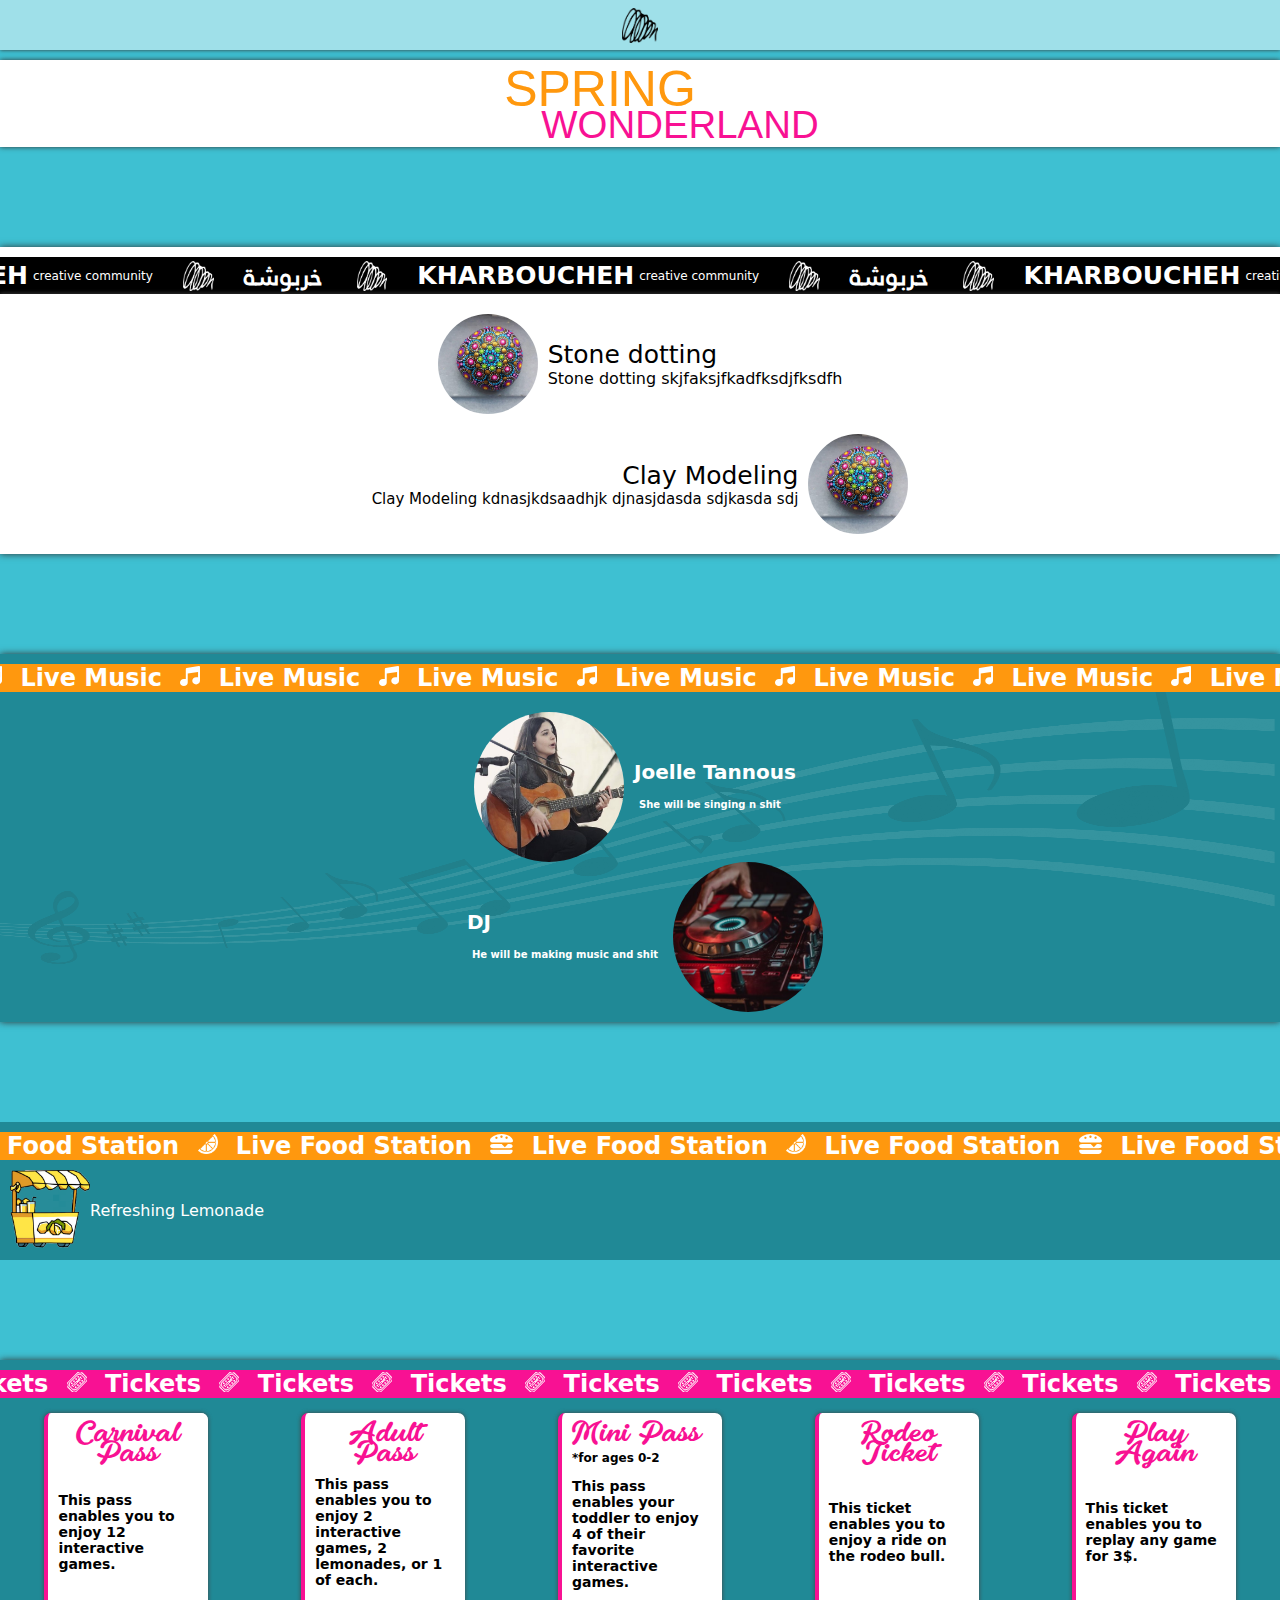
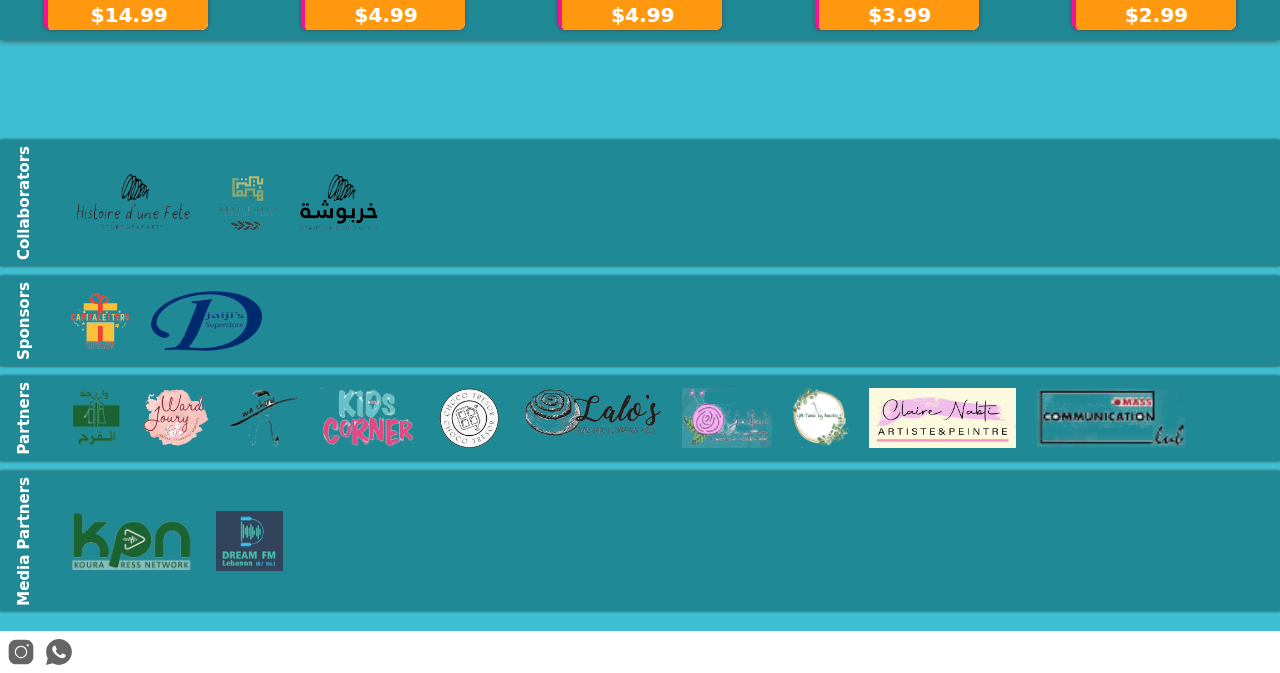
==== staging/index.html @ 6d6c48ff "asdsadsdasd" ====
<!DOCTYPE html>
<html lang="en">
<head>
    <meta charset="UTF-8">
    <meta name="viewport" content="width=400, initial-scale=1.0">
    <meta name="theme-color" content="#FFF"/>
    <title>Histoire D'une Fete</title>
    <script src="./index.js" defer></script>
    <link href="./index.css" rel="stylesheet">
</head>
<body>
    <div class="video-container">
        <!-- <video id="#loading-loop" muted autoplay style="width:360px">
            <source src="./res/loop.mp4">
        </video> -->
        <img id="load-logo" src="./res/HDFlogotext.png">
    </div>
    

    <nav id="navbar">
        <div class="nav-group nav-group-1">
        </div>

        <div class="nav-logo">
            <img src="./res/HDFlogo.png">
        </div>

        <div class="nav-group nav-group-2">
        </div>

    </nav>

    <div class="title">
        <span>SPRING </span><span>WONDERLAND</span>
    </div>


    <div class="container">


        <div class="kharboushe-wrapper wrapper">
            <div class="kharboushe-title">
                <h2 class="arabic">خربوشة</h2><img src="./res/HDFlogo.png"><h2 class="english">KHARBOUCHEH</h2><span>creative community</span> <img src="./res/HDFlogo.png"><h2 class="arabic">خربوشة</h2><img src="./res/HDFlogo.png"><h2 class="english">KHARBOUCHEH</h2><span>creative community</span> <img src="./res/HDFlogo.png"><h2 class="arabic">خربوشة</h2><img src="./res/HDFlogo.png"><h2 class="english">KHARBOUCHEH</h2><span>creative community</span> <img src="./res/HDFlogo.png"><h2 class="arabic">خربوشة</h2><img src="./res/HDFlogo.png"><h2 class="english">KHARBOUCHEH</h2><span>creative community</span> <img src="./res/HDFlogo.png"><h2 class="arabic">خربوشة</h2><img src="./res/HDFlogo.png"><h2 class="english">KHARBOUCHEH</h2><span>creative community</span> <img src="./res/HDFlogo.png"><h2 class="arabic">خربوشة</h2><img src="./res/HDFlogo.png"><h2 class="english">KHARBOUCHEH</h2><span>creative community</span> <img src="./res/HDFlogo.png"><h2 class="arabic">خربوشة</h2><img src="./res/HDFlogo.png"><h2 class="english">KHARBOUCHEH</h2><span>creative community</span> <img src="./res/HDFlogo.png"><h2 class="arabic">خربوشة</h2><img src="./res/HDFlogo.png"><h2 class="english">KHARBOUCHEH</h2><span>creative community</span> <img src="./res/HDFlogo.png"><h2 class="arabic">خربوشة</h2><img src="./res/HDFlogo.png"><h2 class="english">KHARBOUCHEH</h2><span>creative community</span> <img src="./res/HDFlogo.png"><h2 class="arabic">خربوشة</h2><img src="./res/HDFlogo.png"><h2 class="english">KHARBOUCHEH</h2><span>creative community</span> <img src="./res/HDFlogo.png"><h2 class="arabic">خربوشة</h2><img src="./res/HDFlogo.png"><h2 class="english">KHARBOUCHEH</h2><span>creative community</span> <img src="./res/HDFlogo.png"><h2 class="arabic">خربوشة</h2><img src="./res/HDFlogo.png"><h2 class="english">KHARBOUCHEH</h2><span>creative community</span> <img src="./res/HDFlogo.png"><h2 class="arabic">خربوشة</h2><img src="./res/HDFlogo.png"><h2 class="english">KHARBOUCHEH</h2><span>creative community</span> <img src="./res/HDFlogo.png"><h2 class="arabic">خربوشة</h2><img src="./res/HDFlogo.png"><h2 class="english">KHARBOUCHEH</h2><span>creative community</span> <img src="./res/HDFlogo.png"><h2 class="arabic">خربوشة</h2><img src="./res/HDFlogo.png"><h2 class="english">KHARBOUCHEH</h2><span>creative community</span> <img src="./res/HDFlogo.png"><h2 class="arabic">خربوشة</h2><img src="./res/HDFlogo.png"><h2 class="english">KHARBOUCHEH</h2><span>creative community</span> <img src="./res/HDFlogo.png">
            </div>
            
            <div class="kharboushe">

                <div class="kharboushe-item right">
                    <img src="./res/stone-dotting.jpg">
                    <div class="kharboushe-item-text">
                        <p>Stone dotting<p>
                        <p>Stone dotting skjfaksjfkadfksdjfksdfh</p>
                    </div>
                    
                </div>

                <div class="kharboushe-item left">
                    <img src="./res/stone-dotting.jpg">
                    <div class="kharboushe-item-text">
                        <p>Clay Modeling</p>
                        <p>Clay Modeling kdnasjkdsaadhjk djnasjdasda sdjkasda sdj</p>
                    </div>
                </div>
            </div>
        </div>

        <div class="music-wrapper wrapper">
            <div class="music">
                <h2>Live Music <img src="./res/music-note.svg"> Live Music <img src="./res/music-note.svg"> Live Music <img src="./res/music-note.svg"> Live Music <img src="./res/music-note.svg"> Live Music <img src="./res/music-note.svg"> Live Music <img src="./res/music-note.svg"> Live Music <img src="./res/music-note.svg"> Live Music <img src="./res/music-note.svg"> Live Music <img src="./res/music-note.svg"> Live Music <img src="./res/music-note.svg"> Live Music <img src="./res/music-note.svg"> Live Music <img src="./res/music-note.svg"> Live Music <img src="./res/music-note.svg"> Live Music <img src="./res/music-note.svg"> Live Music <img src="./res/music-note.svg"> Live Music <img src="./res/music-note.svg"> Live Music <img src="./res/music-note.svg"> Live Music <img src="./res/music-note.svg"> Live Music <img src="./res/music-note.svg"> Live Music <img src="./res/music-note.svg"> Live Music <img src="./res/music-note.svg"> Live Music <img src="./res/music-note.svg"> Live Music <img src="./res/music-note.svg"> Live Music <img src="./res/music-note.svg"> Live Music <img src="./res/music-note.svg"> Live Music <img src="./res/music-note.svg"> Live Music <img src="./res/music-note.svg"> Live Music <img src="./res/music-note.svg"> Live Music <img src="./res/music-note.svg"> Live Music <img src="./res/music-note.svg"> Live Music <img src="./res/music-note.svg"> Live Music <img src="./res/music-note.svg"> Live Music <img src="./res/music-note.svg"> Live Music <img src="./res/music-note.svg"> Live Music <img src="./res/music-note.svg"> Live Music <img src="./res/music-note.svg"> Live Music <img src="./res/music-note.svg"> Live Music <img src="./res/music-note.svg"> Live Music <img src="./res/music-note.svg"> Live Music <img src="./res/music-note.svg"> Live Music <img src="./res/music-note.svg"> Live Music <img src="./res/music-note.svg"> Live Music <img src="./res/music-note.svg"> Live Music <img src="./res/music-note.svg"> vvLive Music <img src="./res/music-note.svg"> Live Music <img src="./res/music-note.svg"> Live Music <img src="./res/music-note.svg"> Live Music <img src="./res/music-note.svg"> Live Music <img src="./res/music-note.svg"> Live Music <img src="./res/music-note.svg"> Live Music <img src="./res/music-note.svg"> Live Music <img src="./res/music-note.svg"> Live Music <img src="./res/music-note.svg"> Live Music <img src="./res/music-note.svg"> Live Music <img src="./res/music-note.svg"> Live Music <img src="./res/music-note.svg"> Live Music <img src="./res/music-note.svg"> Live Music <img src="./res/music-note.svg"> Live Music <img src="./res/music-note.svg"> Live Music <img src="./res/music-note.svg"> Live Music <img src="./res/music-note.svg"> Live Music <img src="./res/music-note.svg"> Live Music <img src="./res/music-note.svg"> </h2>
                <img src="./res/music-notes.png">
                <!-- <p>Enjoy <span class="pink">live</span> band music</p> -->
                <!-- <p>with</p> -->
                <div class="music-profile joelle">
                    <img src="./res/joelle.jpeg">
                    <div class="profile-text">
                        <h3>Joelle Tannous</h3>
                        <p>She will be singing n shit</p>
                    </div>
                    
                </div>

                <div class="music-profile dj">
                    <div class="profile-text">
                        <h3>DJ</h3>
                        <p>He will be making music and shit</p>
                    </div>
                    <img src="./res/dj-board.jpg">
                </div>
                
            </div>
        </div>

        <!-- <div class="games-wrapper">
            <h2>Interactive Games</h2>
            
        </div> -->


        <div class="food-wrapper">
            <div class="food">
                <h2>Live Food Station <img src="./res/lemon-slice.png"> Live Food Station <img src="./res/burger.svg"> Live Food Station <img src="./res/lemon-slice.png"> Live Food Station <img src="./res/burger.svg"> Live Food Station <img src="./res/lemon-slice.png"> Live Food Station <img src="./res/burger.svg"> Live Food Station <img src="./res/lemon-slice.png"> Live Food Station <img src="./res/burger.svg"> Live Food Station <img src="./res/lemon-slice.png"> Live Food Station <img src="./res/burger.svg"> Live Food Station <img src="./res/lemon-slice.png"> Live Food Station <img src="./res/burger.svg"> Live Food Station <img src="./res/lemon-slice.png"> Live Food Station <img src="./res/burger.svg"> Live Food Station <img src="./res/lemon-slice.png"> Live Food Station <img src="./res/burger.svg"> Live Food Station <img src="./res/lemon-slice.png"> Live Food Station <img src="./res/burger.svg"> Live Food Station <img src="./res/lemon-slice.png"> Live Food Station <img src="./res/burger.svg"> Live Food Station <img src="./res/lemon-slice.png"> Live Food Station <img src="./res/burger.svg"> Live Food Station <img src="./res/lemon-slice.png"> Live Food Station <img src="./res/burger.svg"> Live Food Station <img src="./res/lemon-slice.png"> Live Food Station <img src="./res/burger.svg"> Live Food Station <img src="./res/lemon-slice.png"> Live Food Station <img src="./res/burger.svg"> </h2>
            
                <div class="food-item">
                    <img src="./res/lemonadestand.png">
                    <p>Refreshing Lemonade</p>
                </div>
            
            </div>
        </div>


        <div class="tickets-wrapper wrapper">
            <h2>Tickets <img src="./res/ticket.svg"> Tickets <img src="./res/ticket.svg"> Tickets <img src="./res/ticket.svg"> Tickets <img src="./res/ticket.svg"> Tickets <img src="./res/ticket.svg"> Tickets <img src="./res/ticket.svg"> Tickets <img src="./res/ticket.svg"> Tickets <img src="./res/ticket.svg"> Tickets <img src="./res/ticket.svg"> Tickets <img src="./res/ticket.svg"> Tickets <img src="./res/ticket.svg"> Tickets <img src="./res/ticket.svg"> Tickets <img src="./res/ticket.svg"> Tickets <img src="./res/ticket.svg"> Tickets <img src="./res/ticket.svg"> Tickets <img src="./res/ticket.svg"> Tickets <img src="./res/ticket.svg"> Tickets <img src="./res/ticket.svg"> Tickets <img src="./res/ticket.svg"> Tickets <img src="./res/ticket.svg"> Tickets <img src="./res/ticket.svg"> Tickets <img src="./res/ticket.svg"> Tickets <img src="./res/ticket.svg"> Tickets <img src="./res/ticket.svg"> Tickets <img src="./res/ticket.svg"> Tickets <img src="./res/ticket.svg"> Tickets <img src="./res/ticket.svg"> Tickets <img src="./res/ticket.svg"> Tickets <img src="./res/ticket.svg"> Tickets <img src="./res/ticket.svg"> Tickets <img src="./res/ticket.svg"> Tickets <img src="./res/ticket.svg"> Tickets <img src="./res/ticket.svg"> Tickets <img src="./res/ticket.svg"> Tickets <img src="./res/ticket.svg"> Tickets <img src="./res/ticket.svg"> </h2>

            <div class="tickets">

                <div class="carnival-pass ticket">
                    <h5 class="shiny-text">Carnival Pass</h5>
                    <p>This pass enables you to enjoy 12 interactive games.</p>
                    <div class="ticket-footer">
                        <p>$14.99</p>
                    </div>
                </div>

                <div class="adult-pass ticket">
                    <h5>Adult Pass</h5>
                    <p>This pass enables you to enjoy 2 interactive games, 2 lemonades, or 1 of each.</p> 
                    <div class="ticket-footer">
                        <p>$4.99</p>
                    </div>
                </div>

                <div class="mini-pass ticket">
                    <h5>Mini Pass</h5>
                    <h6>*for ages 0-2</h6>
                    <p>This pass enables your toddler to enjoy 4 of their favorite interactive games.</p> 
                    <div class="ticket-footer">
                        <p>$4.99</p>
                    </div>
                </div>

                <div class="rodeo-pass ticket">
                    <h5>Rodeo Ticket</h5>
                    <p>This ticket enables you to enjoy a ride on the rodeo bull.</p> 
                    <div class="ticket-footer">
                        <p>$3.99</p>
                    </div>
                </div>

                <div class="again-pass ticket">
                    <h5>Play Again</h5>
                    <p>This ticket enables you to replay any game for 3$.</p> 
                    <div class="ticket-footer">
                        <p>$2.99</p>
                    </div>
                </div>

            </div>
        </div>

    </div>


    <div class="all-logos-wrapper">

        <div class="logo-line">
            <h3>Collaborators</h3>
            <div class="logos">
                <img src="./res/footer-logos/HDF-footer.png">
                <img src="./res/footer-logos/BeitHaifa-footer.png">
                <img src="./res/footer-logos/kharboushe-footer.png">
            </div>
        </div>

        <div class="logo-line">
            <h3>Sponsors</h3>
            <div class="logos">
                <img src="./res/footer-logos/capitaLetters-footer.png">
                <img src="./res/footer-logos/djaijis-footer.png"> 
            </div>
        </div>

        <div class="logo-line">
            <h3>Partners</h3>
            <div class="logos">
                <img src="./res/footer-logos/wahetlfarah-footer.png">
                <img src="./res/footer-logos/wardJoury-footer.png">
                <img src="./res/footer-logos/maCherie-footer.png">
                <img src="./res/footer-logos/kidsCorner-footer.png">
                <img src="./res/footer-logos/chocoTresor-footer.png">
                <img src="./res/footer-logos/lalos-footer.png">
                <img src="./res/footer-logos/yollaFlowers-footer.png">  
                <img src="./res/footer-logos/giftTastic-footer.png">
                <img src="./res/footer-logos/claireNabte-footer.png">
                <img src="./res/footer-logos/mcom-footer.png">     
            </div>
        </div>

        <div class="logo-line">
            <h3>Media Partners</h3>
            <div class="logos">
                <img src="./res/footer-logos/KPN-footer.png">
                <img src="./res/footer-logos/dreamFM-footer.png">
            </div>
        </div>

    </div>

    <footer>
        <div class="footer">
            <div class="social-media-buttons">
                <a href="https://instagram.com/histoiredunefete"><img src="./res/insta-icon.svg"></a>
                <a href="https://wa.me/+96176669172"><img src="./res/whatsapp-icon.svg"></a>
            </div>
            
        </div>
    </footer>

    <!-- <img src="./res/plant1.png" class="background-plant"> -->
    <!-- <img src="./res/plant2.png" class="background-plant"> -->

</body>
</html>
---- staging/index.css ----
@keyframes load {
  0% {
    transform: scale(60%);
    opacity: 50%;
  }
  30% {
    transform: scale(38%);
    opacity: 100%;
  }
  95% {
    transform: scale(38%);
    opacity: 100%;
  }
  100% {
    opacity: 0%;
    transform: scale(30%);
  }
}
#load-logo {
  height: 320px;
  opacity: 0%;
  animation-name: load;
  animation-duration: 0.1s;
  filter: invert(1);
}

nav#navbar {
  display: flex;
  justify-content: flex-start;
  align-items: center;
  background: rgba(255, 255, 255, 0.5);
  width: 100vw;
  height: 50px;
  box-shadow: 0px 0px 4px #333;
  position: fixed;
  top: 0px;
  z-index: 100;
  backdrop-filter: blur(5px);
  -webkit-backdrop-filter: blur(5px);
}
nav#navbar .nav-group {
  padding: 10px;
}
nav#navbar .nav-group a {
  color: white;
}
nav#navbar .nav-logo {
  flex-grow: 1;
  display: flex;
  justify-content: center;
}
nav#navbar .nav-logo img {
  height: 35px;
  opacity: 100%;
}

.video-container {
  height: 100vh;
  width: 100vw;
  display: flex;
  align-items: center;
  justify-content: center;
}

.title {
  display: flex;
  flex-direction: column;
  align-items: center;
  background-color: white;
  margin: 60px 0 20px 0;
  box-shadow: 0px 0px 5px #333;
}
.title span {
  font-size: min(40px, 2.4rem);
  font-family: Impact, Haettenschweiler, "Arial Narrow Bold", sans-serif;
}
.title span:nth-child(1) {
  color: #ff980e;
  font-size: 50px;
  margin-right: 80px;
}
.title span:nth-child(2) {
  color: #f81193;
  margin-left: 80px;
  margin-top: -15px;
}
@keyframes slide-tickets {
  0% {
    transform: translate(0);
  }
  100% {
    transform: translateX(2120px);
  }
}
@keyframes shine {
  100% {
    background-position: 150% center;
  }
}
.tickets-wrapper {
  margin-top: 10px;
  background-color: #208996;
  box-shadow: 0px -1px 4px #333;
  padding: 10px 0 0 0;
  overflow-x: hidden;
}
.tickets-wrapper h2 {
  color: white;
  margin: 0;
  white-space: nowrap;
  animation-name: slide-tickets;
  animation-duration: 40s;
  animation-timing-function: linear;
  animation-iteration-count: infinite;
  background-color: #f81193;
  margin-left: -2800px;
}
.tickets-wrapper h2 img {
  height: 20px;
  filter: invert(1);
  margin: 0 10px;
}
.tickets-wrapper .tickets {
  display: grid;
  grid-template: repeat(auto-fit, minmax(180px, 1fr))/repeat(auto-fit, minmax(160px, 1fr));
  justify-items: center;
  gap: 10px;
  padding: 10px 3px;
  margin-top: 5px;
}
.tickets-wrapper .tickets .carnival-pass {
  animation: shine 3s linear infinite;
  background: linear-gradient(45deg, #FFF 50%, rgba(255, 152, 14, 0.5) 60%, rgba(255, 152, 14, 0.5) 60%, #FFF 82%);
  background-size: 400% auto;
}
.tickets-wrapper .tickets .ticket {
  width: min(140px, 70%);
  padding: 10px 10px 0 10px;
  box-shadow: 0px 0px 4px #444;
  border-radius: 7px;
  background-color: #fff;
  border-left: 4px solid #f81193;
  display: flex;
  flex-direction: column;
  justify-content: space-between;
  align-items: flex-start;
  line-height: 20px;
  overflow-x: hidden;
}
.tickets-wrapper .tickets .ticket h5 {
  margin: 0;
  color: #f81193;
  font-size: 25px;
  font-family: fondy;
  font-weight: 500;
  text-align: center;
}
.tickets-wrapper .tickets .ticket h6 {
  margin: 5px 0 0 0;
  color: white;
  font-size: 12px;
  font-weight: 600;
  color: #000;
}
.tickets-wrapper .tickets .ticket p {
  color: #000;
  margin: 10px 0;
  font-weight: 700;
  font-size: 14px;
  line-height: 16px;
}
.tickets-wrapper .tickets .ticket ul {
  list-style-type: none;
  padding: 0;
}
.tickets-wrapper .tickets .ticket ul li {
  padding: 2px 0;
}
.tickets-wrapper .tickets .ticket .ticket-footer {
  width: 130%;
  height: 30px;
  margin: 0 0 0 -20px;
  display: flex;
  background-color: #ff980e;
  justify-content: center;
  align-items: center;
}
.tickets-wrapper .tickets .ticket .ticket-footer p {
  color: white;
  margin: 0;
  font-size: 20px;
  font-weight: 700;
  line-height: 20px;
}

footer {
  background-color: #FFF;
  color: white;
  width: 100%;
  padding: 0px;
  box-shadow: 0px 0px -4px #333;
}
footer .social-media-buttons {
  display: flex;
  justify-content: flex-start;
  align-items: center;
  gap: 10px;
  padding: 7px;
}
footer .social-media-buttons a {
  margin: 0;
  padding: 0;
  display: flex;
  align-items: center;
}
footer .social-media-buttons img {
  height: 28px;
  filter: invert(1);
  opacity: 60%;
}

@keyframes slide-music {
  0% {
    transform: translate(0);
  }
  100% {
    transform: translateX(2820px);
  }
}
.music-wrapper {
  overflow-x: hidden;
}
.music-wrapper .music {
  display: flex;
  flex-direction: column;
  align-items: center;
  background-color: #208996;
  overflow: hidden;
  padding: 10px;
}
.music-wrapper .music h2 {
  color: white;
  margin: 0 0 20px -3000px;
  white-space: nowrap;
  animation-name: slide-music;
  animation-duration: 50s;
  animation-timing-function: linear;
  animation-iteration-count: infinite;
  background-color: #ff980e;
  z-index: 2;
}
.music-wrapper .music h2 img {
  height: 20px;
  margin: 0 10px;
  filter: invert(1);
}
.music-wrapper .music p {
  font-size: 20px;
  font-weight: 600;
  margin: 10px;
  color: white;
  padding: 5px;
  border-radius: 7px;
  z-index: 2;
}
.music-wrapper .music > img {
  height: 300px;
  width: 100%;
  opacity: 10%;
  z-index: 0;
  position: absolute;
  overflow: hidden;
  margin-left: -10px;
}
.music-wrapper .music h3 {
  color: white;
  margin: 10px;
  font-size: 20px;
}
.music-wrapper .music .music-profile {
  display: flex;
  align-items: center;
  z-index: 2;
}
.music-wrapper .music .joelle img {
  border-radius: 50%;
  height: 150px;
}
.music-wrapper .music .joelle .profile-text p {
  font-size: 10px;
}
.music-wrapper .music .dj img {
  border-radius: 50%;
  height: 150px;
}
.music-wrapper .music .dj .profile-text p {
  font-size: 10px;
}

.games-wrapper h2 {
  color: white;
}
.games-wrapper .games {
  color: #208996;
  height: 300px;
}

@keyframes slide-kharboushe {
  0% {
    transform: translate(0);
  }
  100% {
    transform: translateX(3870px);
  }
}
.kharboushe-wrapper {
  background-color: #FFF;
  padding: 10px 0 0 0;
  overflow-x: hidden;
}
.kharboushe-wrapper .kharboushe-title {
  display: flex;
  align-items: center;
  white-space: nowrap;
  background-color: black;
  animation-name: slide-kharboushe;
  animation-duration: 60s;
  animation-timing-function: linear;
  animation-iteration-count: infinite;
  margin: 0 0 0 -4000px;
  height: 35px;
  color: white;
  padding: 1px 0;
}
.kharboushe-wrapper .kharboushe-title h2 {
  color: white;
  font-size: 25px;
  padding: 5px 0;
  margin: 0 5px 0 0;
}
.kharboushe-wrapper .kharboushe-title .arabic {
  font-family: janna;
}
.kharboushe-wrapper .kharboushe-title span {
  margin: 0;
  font-size: 12px;
  font-weight: 400;
}
.kharboushe-wrapper .kharboushe-title img {
  height: 30px;
  filter: invert(1);
  margin: 0 30px;
}
.kharboushe-wrapper .kharboushe {
  box-shadow: 0px -1px 4px #333;
  overflow-x: hidden;
  display: flex;
  flex-direction: column;
  align-items: center;
  gap: 20px;
  padding: 20px;
}
.kharboushe-wrapper .kharboushe p {
  margin: 0;
}
.kharboushe-wrapper .kharboushe .kharboushe-item {
  display: flex;
  align-items: center;
  gap: 10px;
}
.kharboushe-wrapper .kharboushe .kharboushe-item img {
  border-radius: 50%;
  height: 100px;
}
.kharboushe-wrapper .kharboushe .kharboushe-item .kharboushe-item-text {
  display: flex;
  flex-direction: column;
  align-items: flex-start;
}
.kharboushe-wrapper .kharboushe .kharboushe-item p:nth-child(1) {
  font-size: 25px;
}
.kharboushe-wrapper .kharboushe .kharboushe-item p:nth-child(2) {
  font-size: 15px;
}
.kharboushe-wrapper .kharboushe .left {
  flex-direction: row-reverse;
}
.kharboushe-wrapper .kharboushe .left .kharboushe-item-text {
  align-items: flex-end;
}
.kharboushe-wrapper .kharboushe .left .kharboushe-item-text p {
  text-align: right;
}

@keyframes slide-partners {
  0% {
    transform: translate(0);
  }
  100% {
    transform: translateX(-220px);
  }
}
.all-logos-wrapper {
  display: grid;
  grid-template-rows: repeat(auto-fill, minmax(100px, 1fr));
  gap: 10px;
  margin-bottom: 20px;
}
.all-logos-wrapper .logo-line {
  box-shadow: 0px 0px 3px #333;
  padding: 6px 0;
  display: grid;
  grid-template-columns: 50px repeat(auto-fit, minmax(90px, 1fr));
  gap: 20px;
  background-color: #208996;
}
.all-logos-wrapper .logo-line h3 {
  writing-mode: vertical-rl;
  text-orientation: mixed;
  font-size: 15px;
  transform: rotate(180deg);
  color: #FFF;
  text-align: center;
  z-index: 5;
}
.all-logos-wrapper .logo-line .logos {
  display: flex;
  justify-content: flex-start;
  align-items: center;
  flex-wrap: wrap;
  gap: 20px;
}
.all-logos-wrapper .logo-line .logos img {
  height: 60px;
  flex-shrink: 1;
}

@keyframes slide-food {
  0% {
    transform: translate(0);
  }
  100% {
    transform: translateX(2200px);
  }
}
.food-wrapper {
  background-color: #208996;
  padding: 10px 0 0 0;
}
.food-wrapper .food {
  overflow-x: hidden;
}
.food-wrapper .food h2 {
  white-space: nowrap;
  background-color: #ff980e;
  color: white;
  animation-name: slide-food;
  animation-duration: 40s;
  animation-timing-function: linear;
  animation-iteration-count: infinite;
  margin: 0 0 0 -3000px;
}
.food-wrapper .food h2 img {
  height: 20px;
  filter: invert(1);
  margin: 0 10px;
}
.food-wrapper .food .food-item {
  margin: 10px;
  display: flex;
  align-items: center;
  color: white;
}
.food-wrapper .food .food-item img {
  height: 80px;
}

@font-face {
  font-family: fondy;
  src: url("./res/fondy.ttf");
}
@font-face {
  font-family: janna;
  src: url("./res/janna.ttf");
}
@keyframes show {
  0% {
    opacity: 50%;
  }
  100% {
    opacity: 100%;
    transform: scale(100%);
  }
}
body {
  font-family: system-ui, -apple-system, BlinkMacSystemFont, "Segoe UI", Roboto, Oxygen, Ubuntu, Cantarell, "Open Sans", "Helvetica Neue", sans-serif;
  margin: 0;
  overflow-x: hidden;
  background-color: #3ec0d2;
}

.show {
  animation-name: show;
  animation-duration: 0.3s;
}

.hidden {
  display: none;
  opacity: 0;
}

span.pink {
  color: #f81193;
}

span.orange {
  color: #ff980e;
}

.wrapper {
  margin: 100px 0;
  box-shadow: 0px 0px 7px #333;
}

/*# sourceMappingURL=index.css.map */
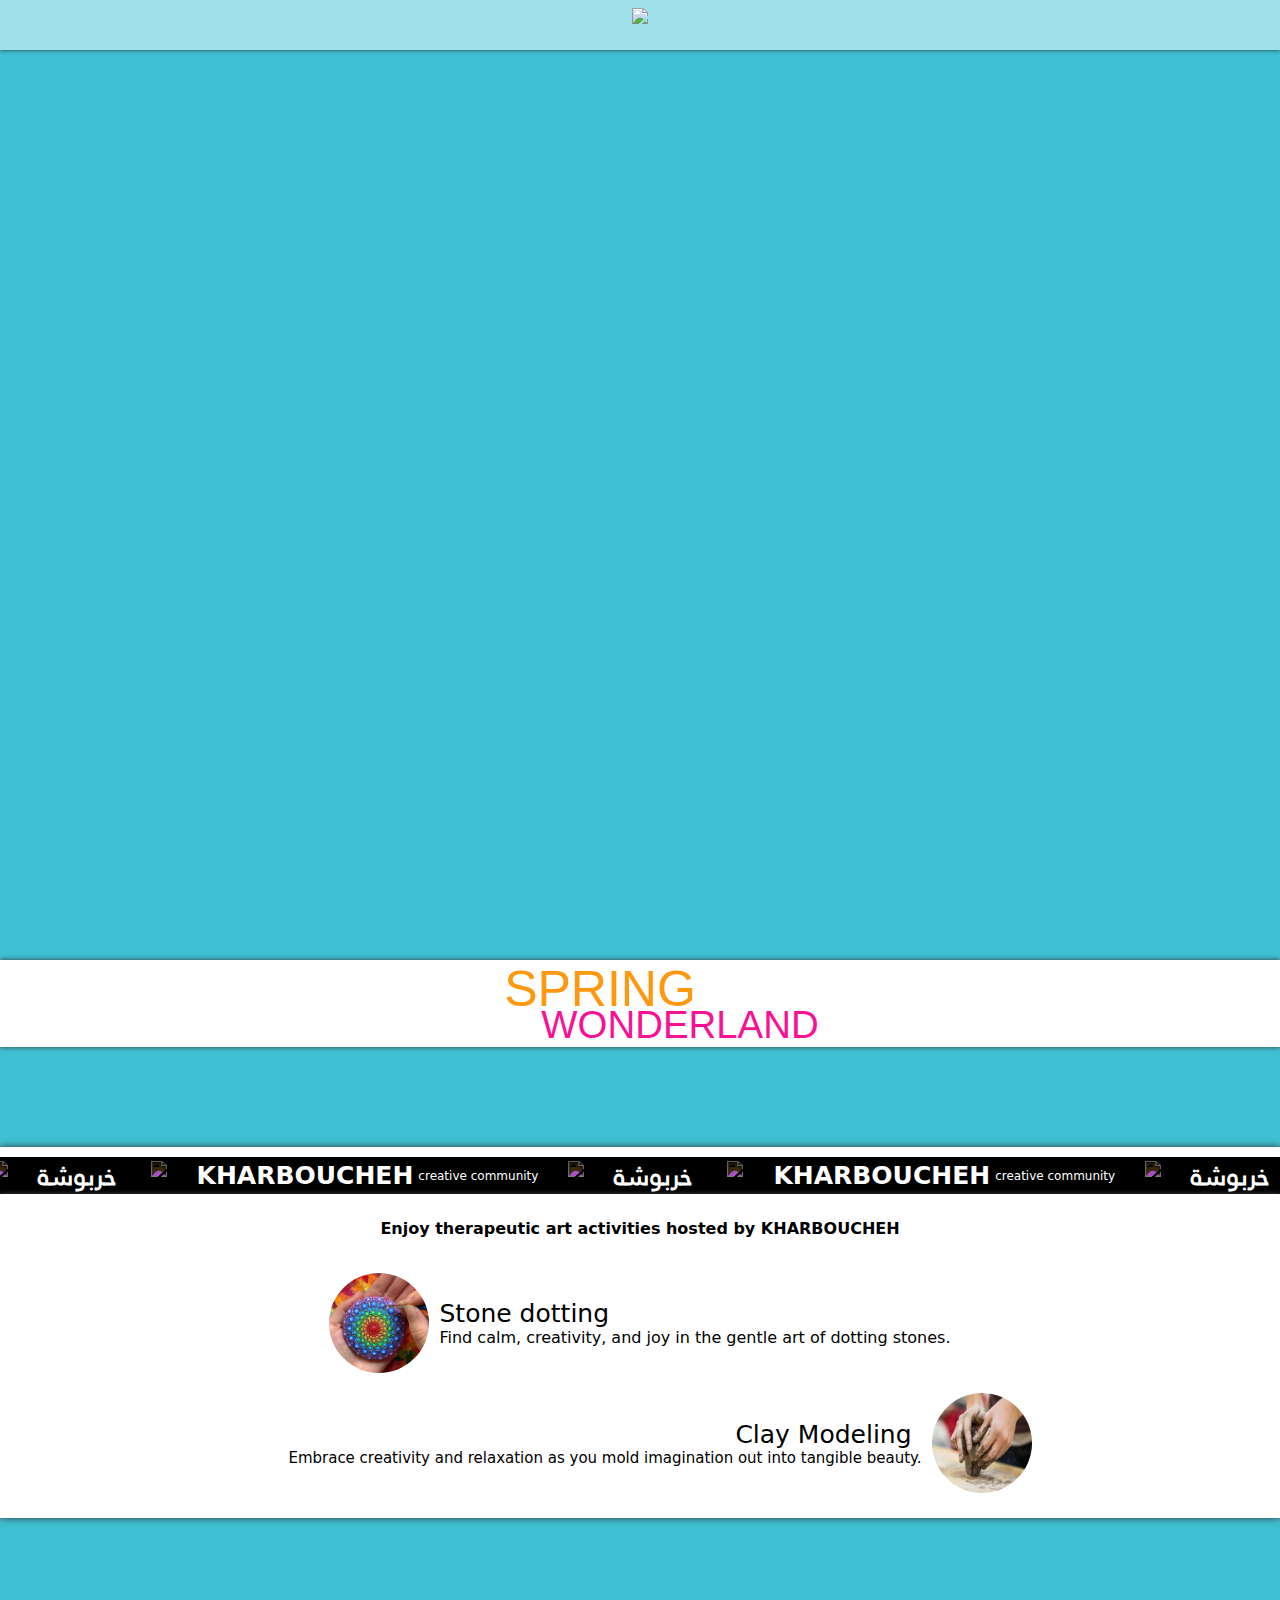
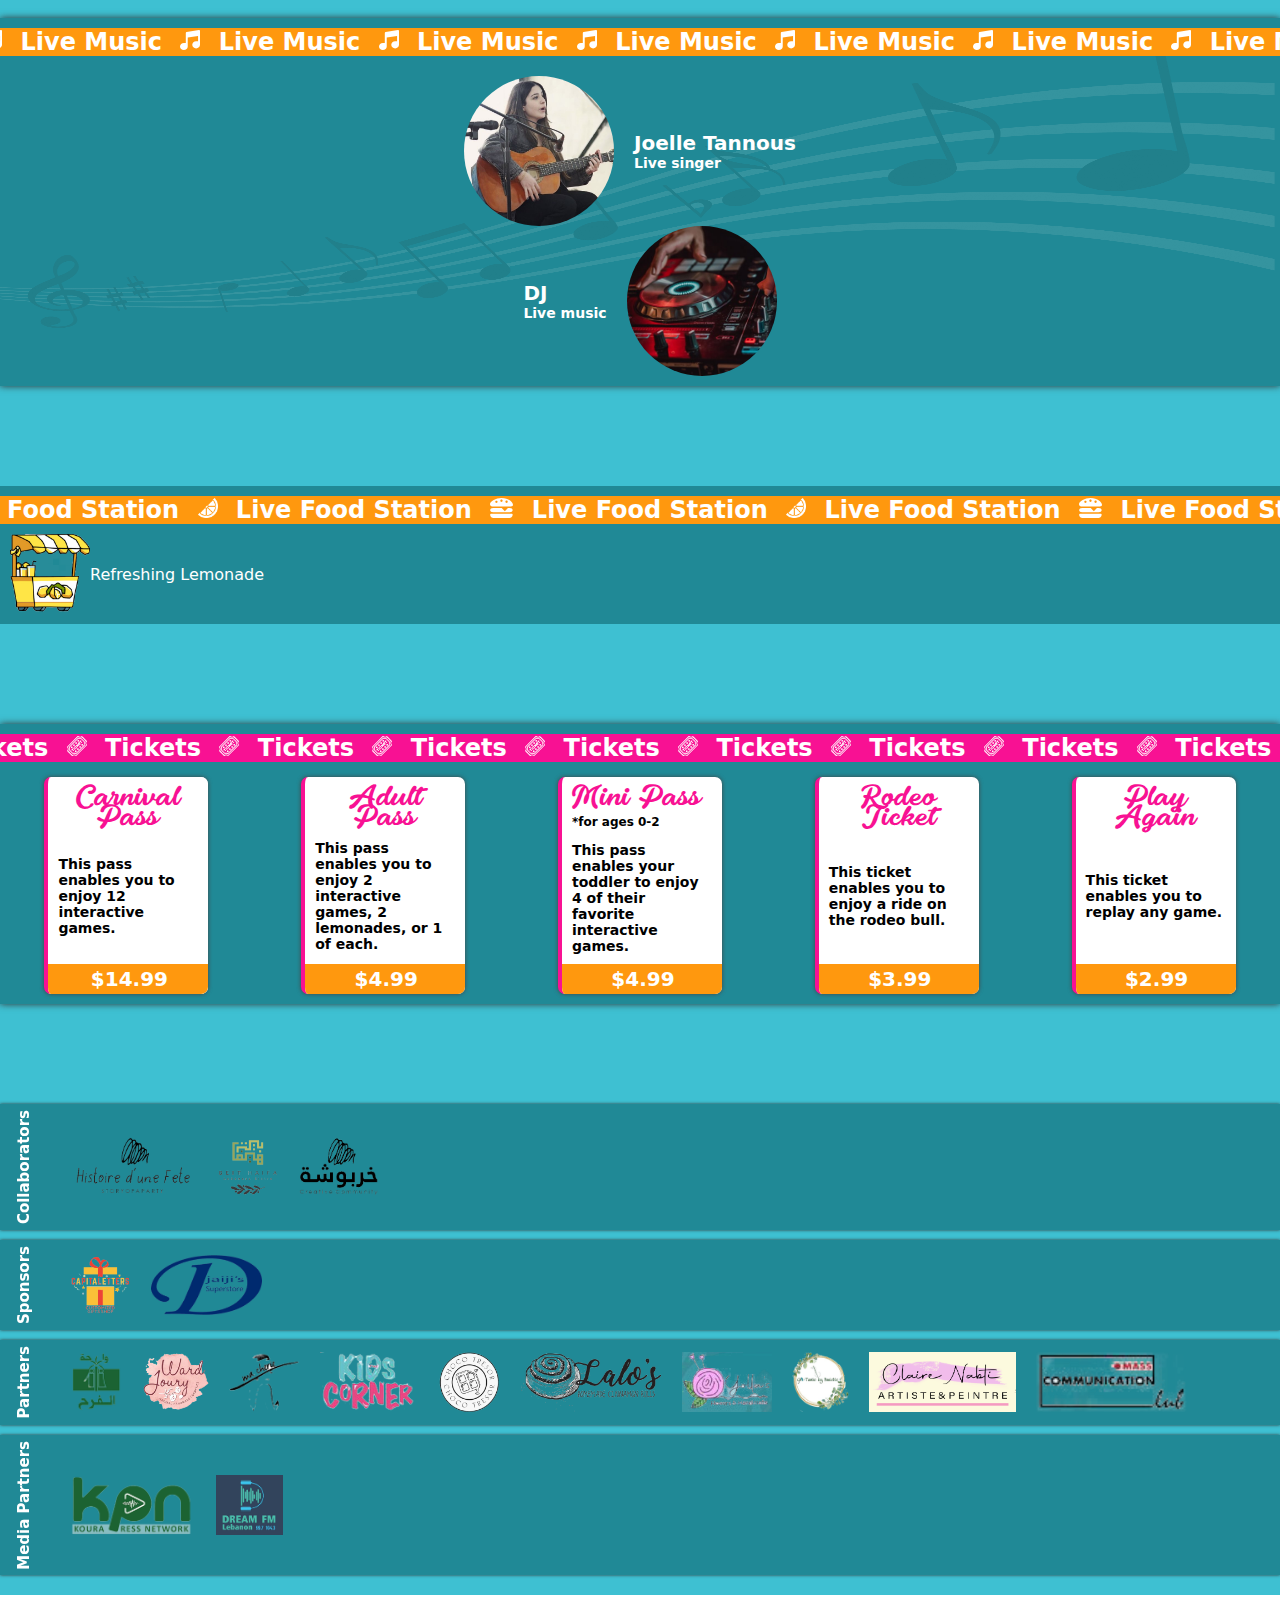
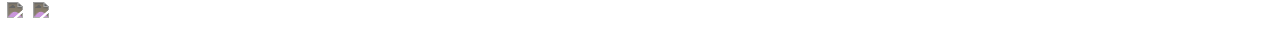
==== commit 49256b11: "q fixes" ====
--- a/staging/index.html
+++ b/staging/index.html
@@ -44,21 +44,21 @@
             </div>
             
             <div class="kharboushe">
-
+                <h2>Enjoy <span class="bold">therapeutic</span> art activities hosted by KHARBOUCHEH</h2>
                 <div class="kharboushe-item right">
                     <img src="./res/stone-dotting.jpg">
                     <div class="kharboushe-item-text">
                         <p>Stone dotting<p>
-                        <p>Stone dotting skjfaksjfkadfksdjfksdfh</p>
+                        <p>Find calm, creativity, and joy in the gentle art of dotting stones.</p>
                     </div>
                     
                 </div>
 
                 <div class="kharboushe-item left">
-                    <img src="./res/stone-dotting.jpg">
+                    <img src="./res/clay-modeling.jpg">
                     <div class="kharboushe-item-text">
                         <p>Clay Modeling</p>
-                        <p>Clay Modeling kdnasjkdsaadhjk djnasjdasda sdjkasda sdj</p>
+                        <p>Embrace creativity and relaxation as you mold imagination out into tangible beauty.</p>
                     </div>
                 </div>
             </div>
@@ -74,7 +74,7 @@
                     <img src="./res/joelle.jpeg">
                     <div class="profile-text">
                         <h3>Joelle Tannous</h3>
-                        <p>She will be singing n shit</p>
+                        <p>Live singer</p>
                     </div>
                     
                 </div>
@@ -82,7 +82,7 @@
                 <div class="music-profile dj">
                     <div class="profile-text">
                         <h3>DJ</h3>
-                        <p>He will be making music and shit</p>
+                        <p>Live music</p>
                     </div>
                     <img src="./res/dj-board.jpg">
                 </div>
@@ -149,7 +149,7 @@
 
                 <div class="again-pass ticket">
                     <h5>Play Again</h5>
-                    <p>This ticket enables you to replay any game for 3$.</p> 
+                    <p>This ticket enables you to replay any game.</p> 
                     <div class="ticket-footer">
                         <p>$2.99</p>
                     </div>
--- a/staging/index.css
+++ b/staging/index.css
@@ -282,19 +282,23 @@
   align-items: center;
   z-index: 2;
 }
-.music-wrapper .music .joelle img {
+.music-wrapper .music .music-profile img {
   border-radius: 50%;
   height: 150px;
 }
-.music-wrapper .music .joelle .profile-text p {
-  font-size: 10px;
-}
-.music-wrapper .music .dj img {
-  border-radius: 50%;
-  height: 150px;
-}
-.music-wrapper .music .dj .profile-text p {
-  font-size: 10px;
+.music-wrapper .music .music-profile .profile-text {
+  margin: 0 20px;
+  display: flex;
+  flex-direction: column;
+  justify-content: flex-start;
+}
+.music-wrapper .music .music-profile .profile-text h3 {
+  margin: 0;
+}
+.music-wrapper .music .music-profile .profile-text p {
+  font-size: 14px;
+  margin: 0px;
+  padding: 0;
 }
 
 .games-wrapper h2 {
@@ -358,7 +362,14 @@
   flex-direction: column;
   align-items: center;
   gap: 20px;
-  padding: 20px;
+  padding: 25px;
+}
+.kharboushe-wrapper .kharboushe h2 {
+  margin: 0;
+  font-size: 16px;
+  text-align: center;
+  margin: 0 0 15px 0;
+  font-weight: 600;
 }
 .kharboushe-wrapper .kharboushe p {
   margin: 0;
@@ -367,6 +378,7 @@
   display: flex;
   align-items: center;
   gap: 10px;
+  margin: 0 20px;
 }
 .kharboushe-wrapper .kharboushe .kharboushe-item img {
   border-radius: 50%;
@@ -389,8 +401,12 @@
 .kharboushe-wrapper .kharboushe .left .kharboushe-item-text {
   align-items: flex-end;
 }
-.kharboushe-wrapper .kharboushe .left .kharboushe-item-text p {
-  text-align: right;
+.kharboushe-wrapper .kharboushe .left .kharboushe-item-text p:nth-child(1) {
+  margin: 0 10px 0 0;
+}
+.kharboushe-wrapper .kharboushe .left .kharboushe-item-text p:nth-child(2) {
+  text-align: left;
+  margin-left: 40px;
 }
 
 @keyframes slide-partners {
@@ -523,4 +539,8 @@
   box-shadow: 0px 0px 7px #333;
 }
 
+.bold {
+  font-weight: 700;
+}
+
 /*# sourceMappingURL=index.css.map */
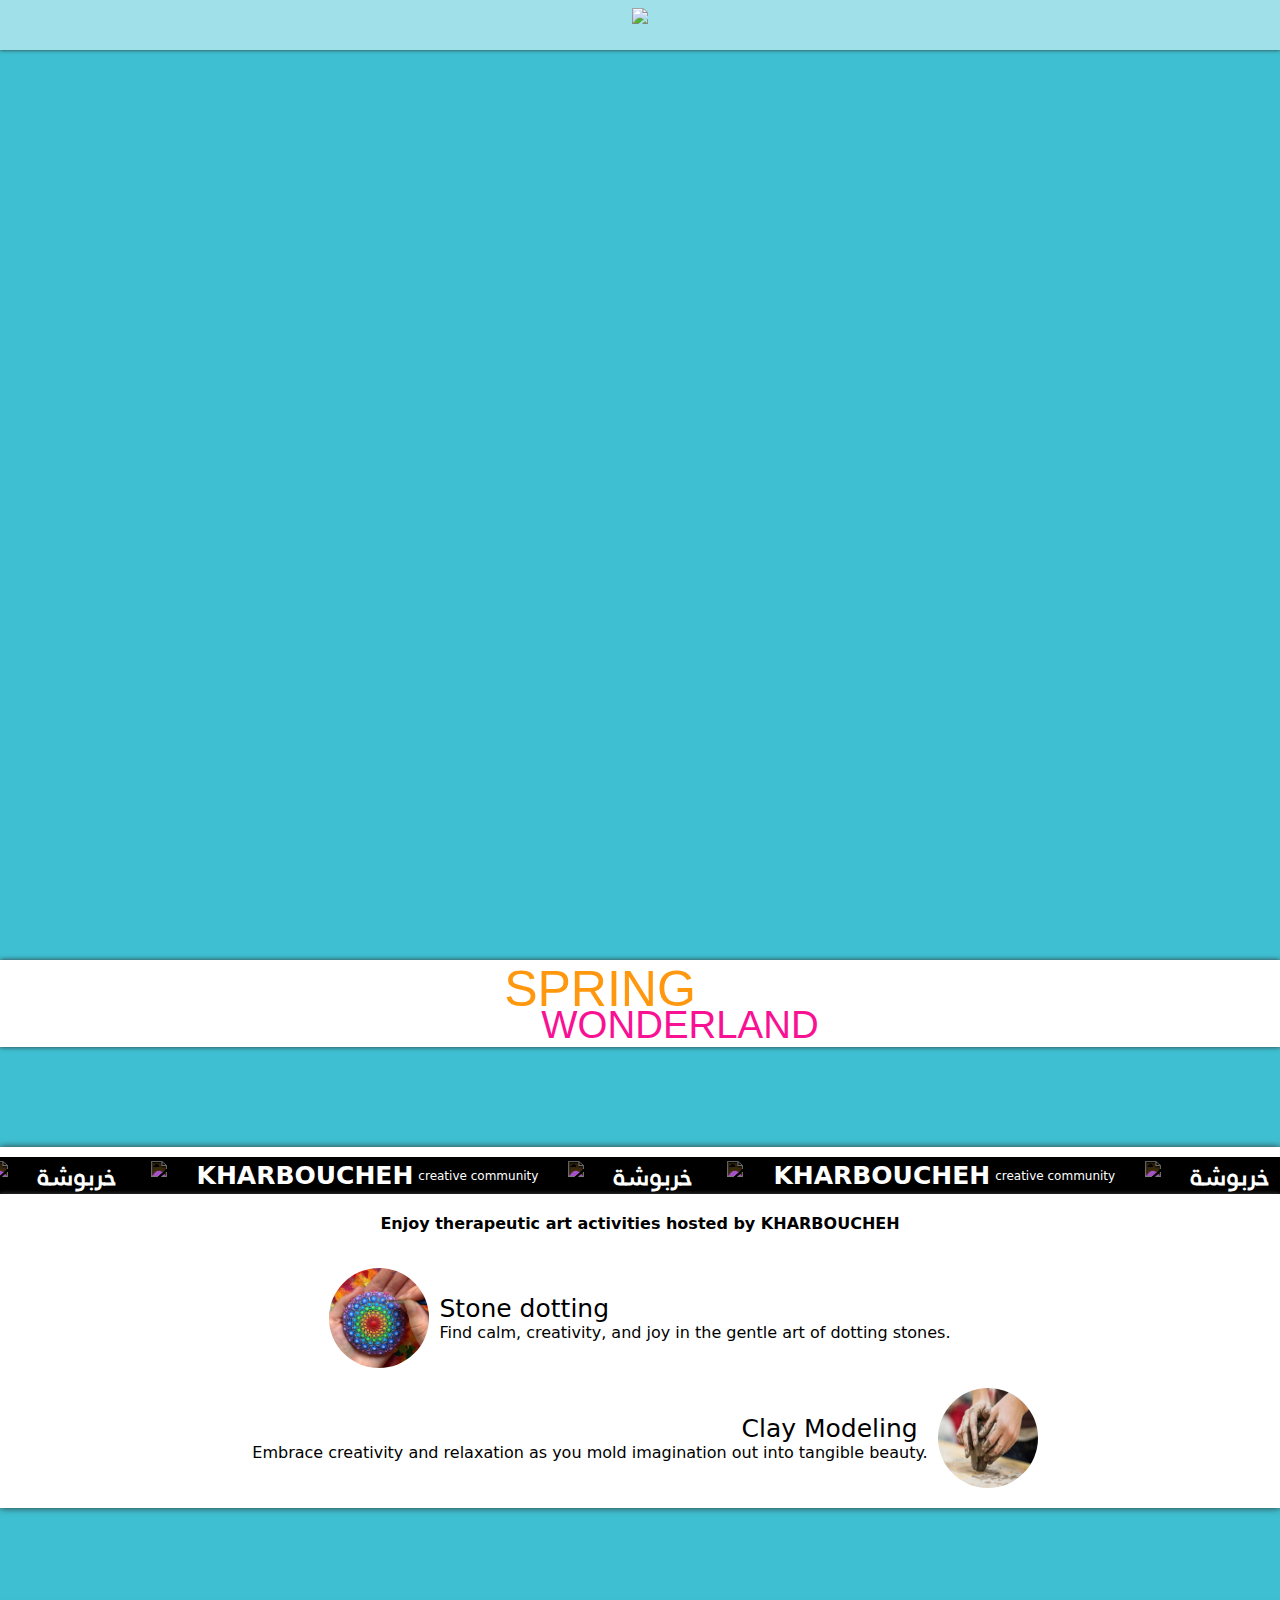
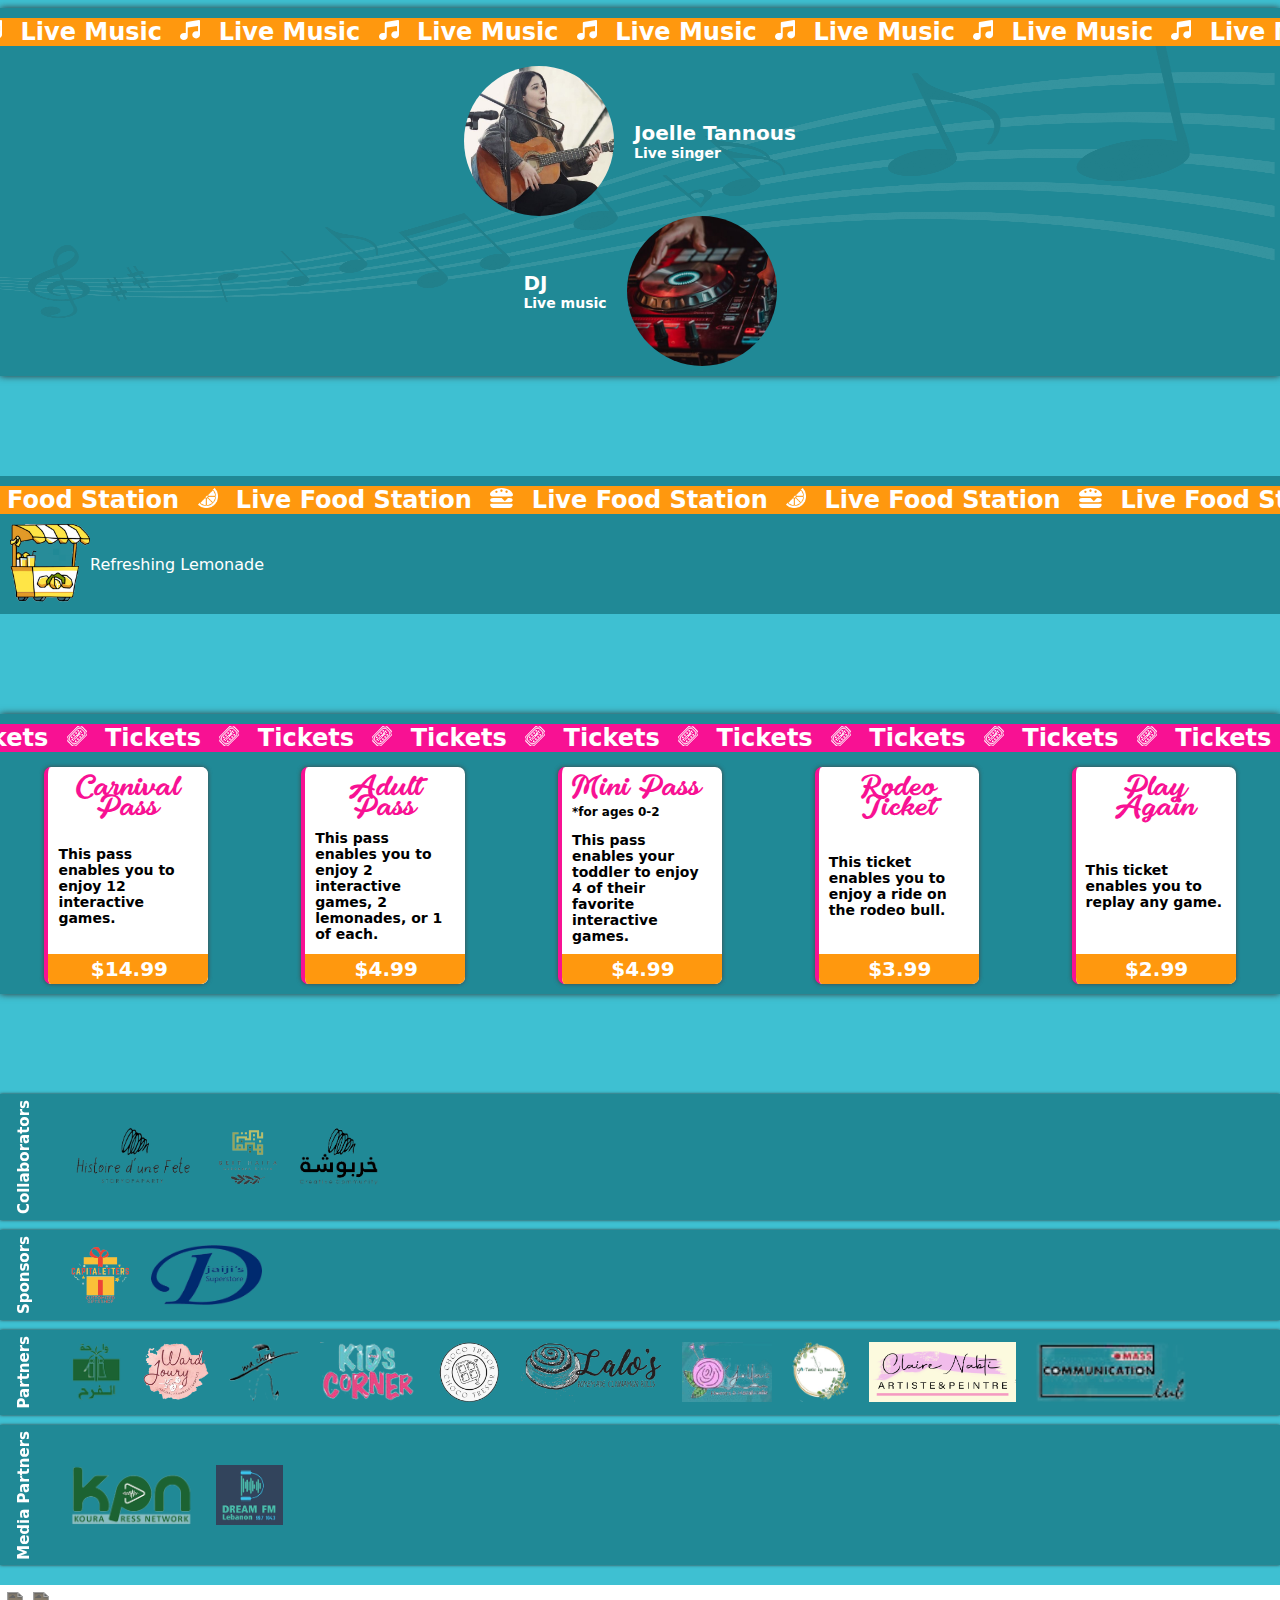
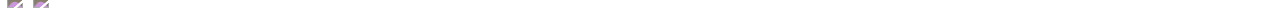
==== commit 6cb69bb0: "fix kharboushe content" ====
--- a/staging/index.html
+++ b/staging/index.html
@@ -45,13 +45,12 @@
             
             <div class="kharboushe">
                 <h2>Enjoy <span class="bold">therapeutic</span> art activities hosted by KHARBOUCHEH</h2>
-                <div class="kharboushe-item right">
+                <div class="kharboushe-item">
                     <img src="./res/stone-dotting.jpg">
                     <div class="kharboushe-item-text">
                         <p>Stone dotting<p>
                         <p>Find calm, creativity, and joy in the gentle art of dotting stones.</p>
                     </div>
-                    
                 </div>
 
                 <div class="kharboushe-item left">
--- a/staging/index.css
+++ b/staging/index.css
@@ -362,7 +362,7 @@
   flex-direction: column;
   align-items: center;
   gap: 20px;
-  padding: 25px;
+  padding: 20px 0px;
 }
 .kharboushe-wrapper .kharboushe h2 {
   margin: 0;
@@ -389,11 +389,11 @@
   flex-direction: column;
   align-items: flex-start;
 }
-.kharboushe-wrapper .kharboushe .kharboushe-item p:nth-child(1) {
+.kharboushe-wrapper .kharboushe .kharboushe-item .kharboushe-item-text p:nth-child(1) {
   font-size: 25px;
 }
-.kharboushe-wrapper .kharboushe .kharboushe-item p:nth-child(2) {
-  font-size: 15px;
+.kharboushe-wrapper .kharboushe .kharboushe-item .kharboushe-item-text p:nth-child(2) {
+  font-size: 16px;
 }
 .kharboushe-wrapper .kharboushe .left {
   flex-direction: row-reverse;
@@ -406,7 +406,8 @@
 }
 .kharboushe-wrapper .kharboushe .left .kharboushe-item-text p:nth-child(2) {
   text-align: left;
-  margin-left: 40px;
+  margin-left: 10px;
+  text-justify: inter-word;
 }
 
 @keyframes slide-partners {
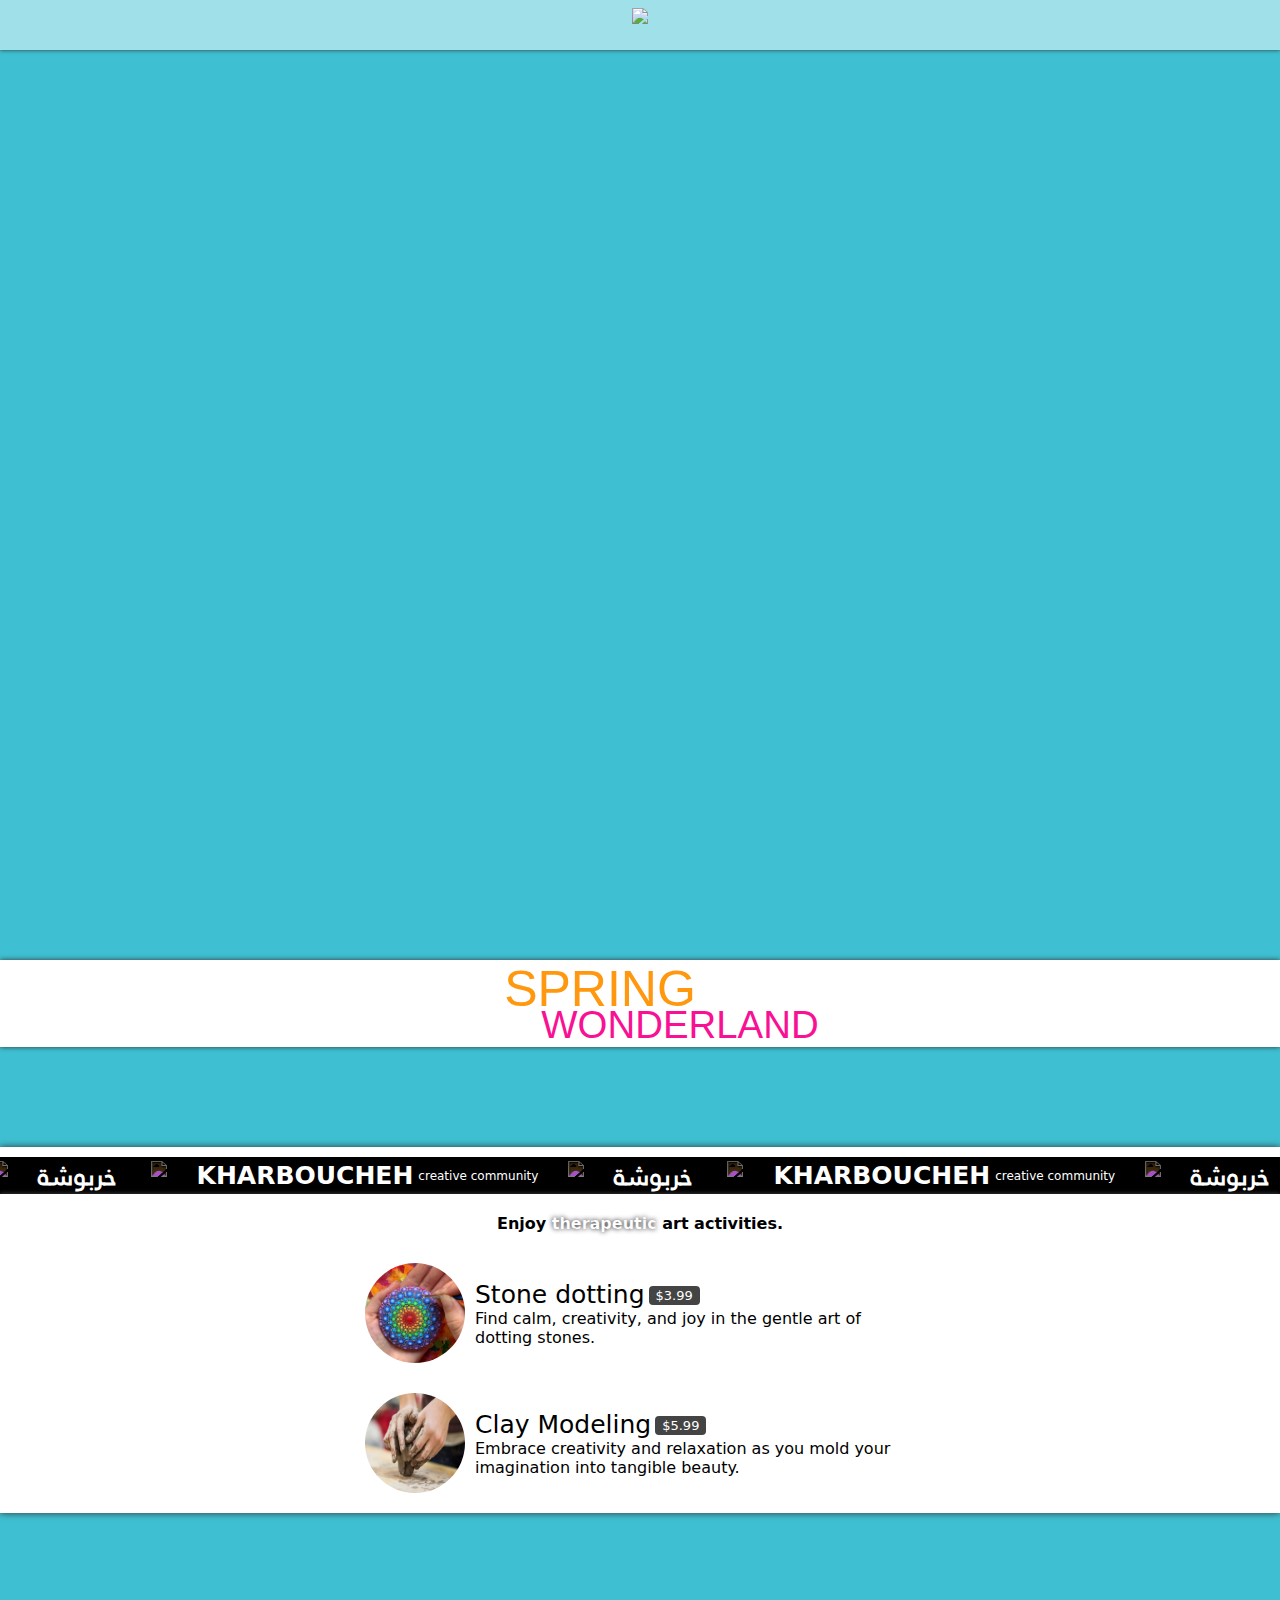
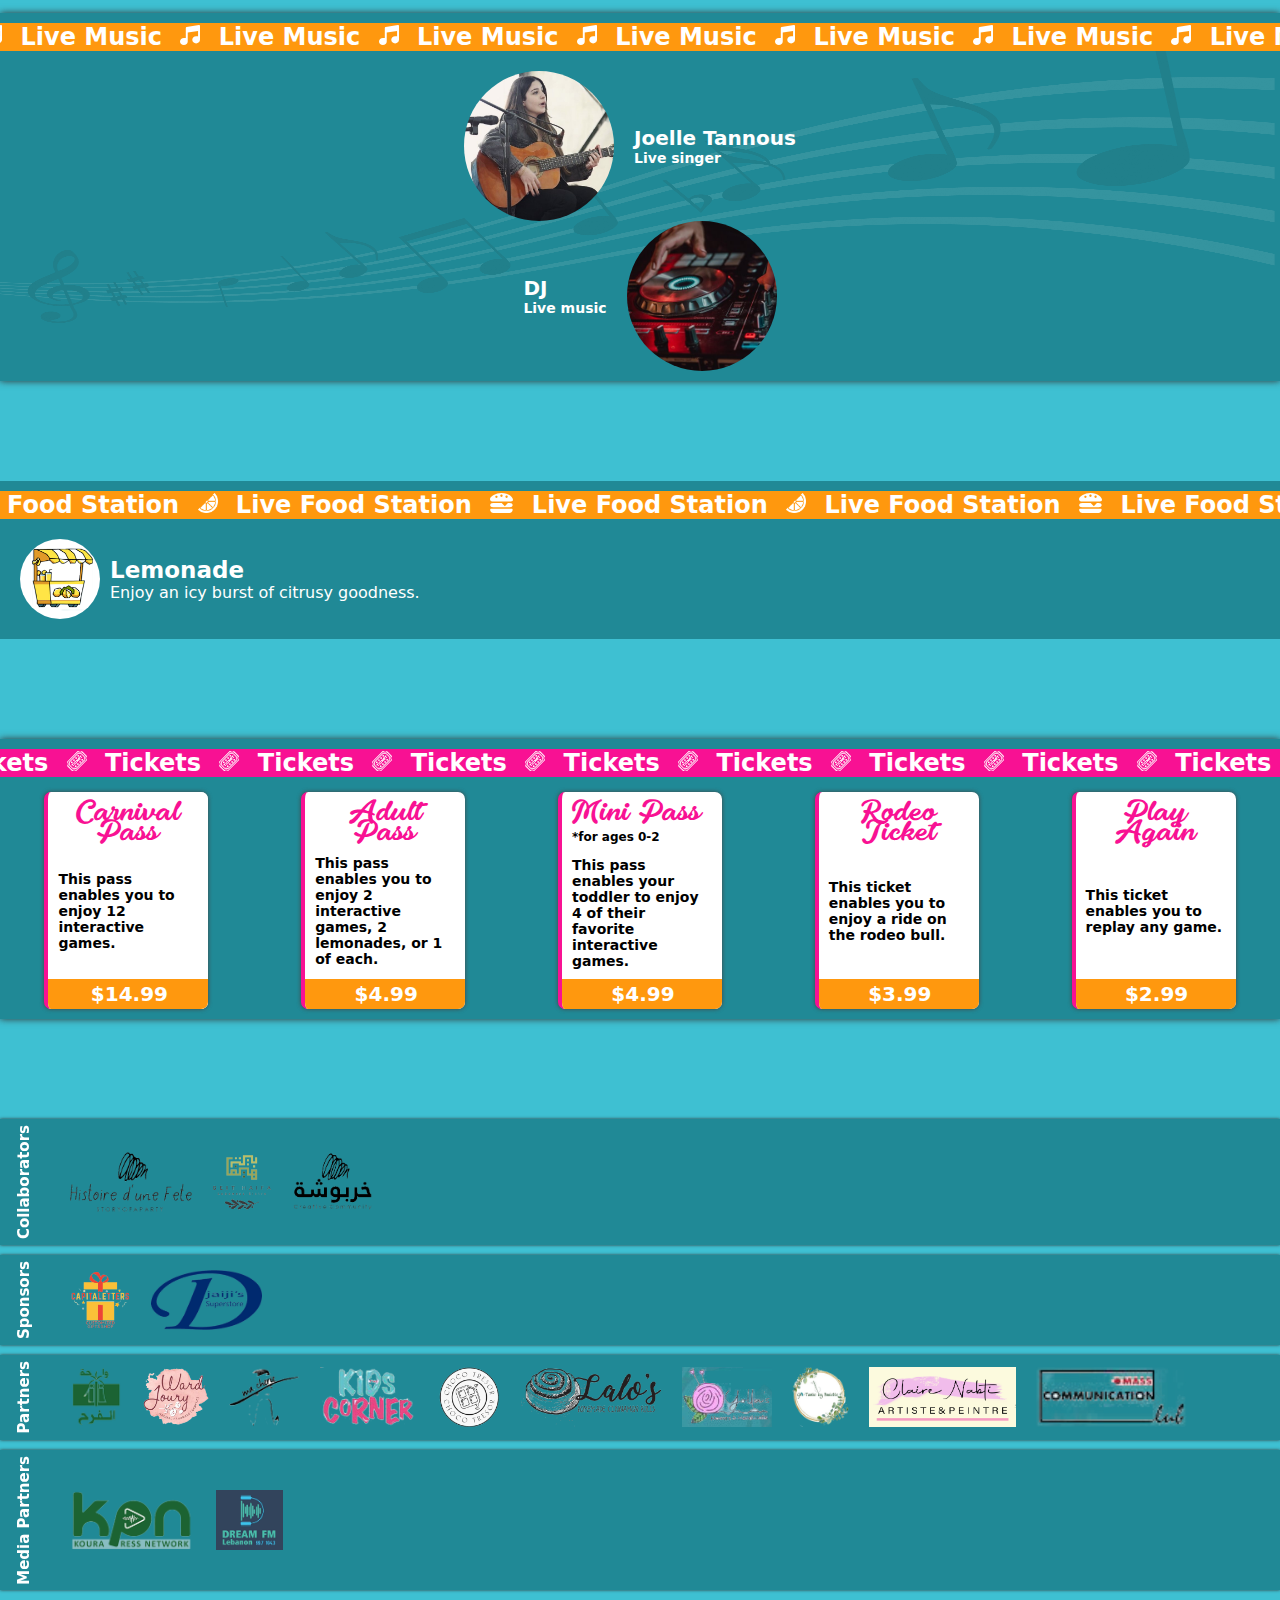
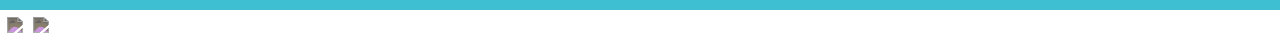
==== commit 4d6c8e24: "fixed kharboushe" ====
--- a/staging/index.html
+++ b/staging/index.html
@@ -42,13 +42,17 @@
             <div class="kharboushe-title">
                 <h2 class="arabic">خربوشة</h2><img src="./res/HDFlogo.png"><h2 class="english">KHARBOUCHEH</h2><span>creative community</span> <img src="./res/HDFlogo.png"><h2 class="arabic">خربوشة</h2><img src="./res/HDFlogo.png"><h2 class="english">KHARBOUCHEH</h2><span>creative community</span> <img src="./res/HDFlogo.png"><h2 class="arabic">خربوشة</h2><img src="./res/HDFlogo.png"><h2 class="english">KHARBOUCHEH</h2><span>creative community</span> <img src="./res/HDFlogo.png"><h2 class="arabic">خربوشة</h2><img src="./res/HDFlogo.png"><h2 class="english">KHARBOUCHEH</h2><span>creative community</span> <img src="./res/HDFlogo.png"><h2 class="arabic">خربوشة</h2><img src="./res/HDFlogo.png"><h2 class="english">KHARBOUCHEH</h2><span>creative community</span> <img src="./res/HDFlogo.png"><h2 class="arabic">خربوشة</h2><img src="./res/HDFlogo.png"><h2 class="english">KHARBOUCHEH</h2><span>creative community</span> <img src="./res/HDFlogo.png"><h2 class="arabic">خربوشة</h2><img src="./res/HDFlogo.png"><h2 class="english">KHARBOUCHEH</h2><span>creative community</span> <img src="./res/HDFlogo.png"><h2 class="arabic">خربوشة</h2><img src="./res/HDFlogo.png"><h2 class="english">KHARBOUCHEH</h2><span>creative community</span> <img src="./res/HDFlogo.png"><h2 class="arabic">خربوشة</h2><img src="./res/HDFlogo.png"><h2 class="english">KHARBOUCHEH</h2><span>creative community</span> <img src="./res/HDFlogo.png"><h2 class="arabic">خربوشة</h2><img src="./res/HDFlogo.png"><h2 class="english">KHARBOUCHEH</h2><span>creative community</span> <img src="./res/HDFlogo.png"><h2 class="arabic">خربوشة</h2><img src="./res/HDFlogo.png"><h2 class="english">KHARBOUCHEH</h2><span>creative community</span> <img src="./res/HDFlogo.png"><h2 class="arabic">خربوشة</h2><img src="./res/HDFlogo.png"><h2 class="english">KHARBOUCHEH</h2><span>creative community</span> <img src="./res/HDFlogo.png"><h2 class="arabic">خربوشة</h2><img src="./res/HDFlogo.png"><h2 class="english">KHARBOUCHEH</h2><span>creative community</span> <img src="./res/HDFlogo.png"><h2 class="arabic">خربوشة</h2><img src="./res/HDFlogo.png"><h2 class="english">KHARBOUCHEH</h2><span>creative community</span> <img src="./res/HDFlogo.png"><h2 class="arabic">خربوشة</h2><img src="./res/HDFlogo.png"><h2 class="english">KHARBOUCHEH</h2><span>creative community</span> <img src="./res/HDFlogo.png"><h2 class="arabic">خربوشة</h2><img src="./res/HDFlogo.png"><h2 class="english">KHARBOUCHEH</h2><span>creative community</span> <img src="./res/HDFlogo.png">
             </div>
-            
+
             <div class="kharboushe">
-                <h2>Enjoy <span class="bold">therapeutic</span> art activities hosted by KHARBOUCHEH</h2>
+                <h2>Enjoy <span class="bold">therapeutic</span> art activities.</h2>
+
                 <div class="kharboushe-item">
                     <img src="./res/stone-dotting.jpg">
                     <div class="kharboushe-item-text">
-                        <p>Stone dotting<p>
+                        <div class="activity-title">
+                            <p>Stone dotting</p>
+                            <p class="price">$3.99</p>
+                        </div>
                         <p>Find calm, creativity, and joy in the gentle art of dotting stones.</p>
                     </div>
                 </div>
@@ -56,10 +60,14 @@
                 <div class="kharboushe-item left">
                     <img src="./res/clay-modeling.jpg">
                     <div class="kharboushe-item-text">
-                        <p>Clay Modeling</p>
-                        <p>Embrace creativity and relaxation as you mold imagination out into tangible beauty.</p>
-                    </div>
-                </div>
+                        <div class="activity-title">
+                            <p>Clay Modeling</p>
+                            <p class="price">$5.99</p>
+                        </div>
+                        <p>Embrace creativity and relaxation as you mold your imagination into tangible beauty.</p>
+                    </div>
+                </div>
+
             </div>
         </div>
 
@@ -96,12 +104,16 @@
 
 
         <div class="food-wrapper">
+            <h2>Live Food Station <img src="./res/lemon-slice.png"> Live Food Station <img src="./res/burger.svg"> Live Food Station <img src="./res/lemon-slice.png"> Live Food Station <img src="./res/burger.svg"> Live Food Station <img src="./res/lemon-slice.png"> Live Food Station <img src="./res/burger.svg"> Live Food Station <img src="./res/lemon-slice.png"> Live Food Station <img src="./res/burger.svg"> Live Food Station <img src="./res/lemon-slice.png"> Live Food Station <img src="./res/burger.svg"> Live Food Station <img src="./res/lemon-slice.png"> Live Food Station <img src="./res/burger.svg"> Live Food Station <img src="./res/lemon-slice.png"> Live Food Station <img src="./res/burger.svg"> Live Food Station <img src="./res/lemon-slice.png"> Live Food Station <img src="./res/burger.svg"> Live Food Station <img src="./res/lemon-slice.png"> Live Food Station <img src="./res/burger.svg"> Live Food Station <img src="./res/lemon-slice.png"> Live Food Station <img src="./res/burger.svg"> Live Food Station <img src="./res/lemon-slice.png"> Live Food Station <img src="./res/burger.svg"> Live Food Station <img src="./res/lemon-slice.png"> Live Food Station <img src="./res/burger.svg"> Live Food Station <img src="./res/lemon-slice.png"> Live Food Station <img src="./res/burger.svg"> Live Food Station <img src="./res/lemon-slice.png"> Live Food Station <img src="./res/burger.svg"> </h2>
             <div class="food">
-                <h2>Live Food Station <img src="./res/lemon-slice.png"> Live Food Station <img src="./res/burger.svg"> Live Food Station <img src="./res/lemon-slice.png"> Live Food Station <img src="./res/burger.svg"> Live Food Station <img src="./res/lemon-slice.png"> Live Food Station <img src="./res/burger.svg"> Live Food Station <img src="./res/lemon-slice.png"> Live Food Station <img src="./res/burger.svg"> Live Food Station <img src="./res/lemon-slice.png"> Live Food Station <img src="./res/burger.svg"> Live Food Station <img src="./res/lemon-slice.png"> Live Food Station <img src="./res/burger.svg"> Live Food Station <img src="./res/lemon-slice.png"> Live Food Station <img src="./res/burger.svg"> Live Food Station <img src="./res/lemon-slice.png"> Live Food Station <img src="./res/burger.svg"> Live Food Station <img src="./res/lemon-slice.png"> Live Food Station <img src="./res/burger.svg"> Live Food Station <img src="./res/lemon-slice.png"> Live Food Station <img src="./res/burger.svg"> Live Food Station <img src="./res/lemon-slice.png"> Live Food Station <img src="./res/burger.svg"> Live Food Station <img src="./res/lemon-slice.png"> Live Food Station <img src="./res/burger.svg"> Live Food Station <img src="./res/lemon-slice.png"> Live Food Station <img src="./res/burger.svg"> Live Food Station <img src="./res/lemon-slice.png"> Live Food Station <img src="./res/burger.svg"> </h2>
-            
+
                 <div class="food-item">
                     <img src="./res/lemonadestand.png">
-                    <p>Refreshing Lemonade</p>
+                    <div class="food-text">
+                        <h3>Lemonade</h3>
+                        <p>Enjoy an icy burst of citrusy goodness.</p>
+                    </div>
+                    
                 </div>
             
             </div>
--- a/staging/index.css
+++ b/staging/index.css
@@ -94,7 +94,7 @@
 }
 @keyframes shine {
   100% {
-    background-position: 150% center;
+    background-position: 140% center;
   }
 }
 .tickets-wrapper {
@@ -124,12 +124,12 @@
   display: grid;
   grid-template: repeat(auto-fit, minmax(180px, 1fr))/repeat(auto-fit, minmax(160px, 1fr));
   justify-items: center;
-  gap: 10px;
+  gap: 10px 10px;
   padding: 10px 3px;
   margin-top: 5px;
 }
 .tickets-wrapper .tickets .carnival-pass {
-  animation: shine 3s linear infinite;
+  animation: shine 2.7s linear infinite;
   background: linear-gradient(45deg, #FFF 50%, rgba(255, 152, 14, 0.5) 60%, rgba(255, 152, 14, 0.5) 60%, #FFF 82%);
   background-size: 400% auto;
 }
@@ -322,6 +322,14 @@
   padding: 10px 0 0 0;
   overflow-x: hidden;
 }
+.kharboushe-wrapper .background-img {
+  height: 337px;
+  width: 100%;
+  opacity: 4%;
+  z-index: 0;
+  position: absolute;
+  overflow: hidden;
+}
 .kharboushe-wrapper .kharboushe-title {
   display: flex;
   align-items: center;
@@ -361,24 +369,31 @@
   display: flex;
   flex-direction: column;
   align-items: center;
-  gap: 20px;
+  gap: 30px;
   padding: 20px 0px;
 }
 .kharboushe-wrapper .kharboushe h2 {
-  margin: 0;
   font-size: 16px;
   text-align: center;
-  margin: 0 0 15px 0;
+  margin: 0;
   font-weight: 600;
 }
+.kharboushe-wrapper .kharboushe h2 .bold {
+  color: white;
+  -webkit-text-stroke: 0.1px #555;
+  text-stroke: 0.1px #555;
+  text-shadow: 0px 0px 5px #222;
+}
 .kharboushe-wrapper .kharboushe p {
   margin: 0;
 }
 .kharboushe-wrapper .kharboushe .kharboushe-item {
+  z-index: 3;
   display: flex;
   align-items: center;
   gap: 10px;
   margin: 0 20px;
+  max-width: 550px;
 }
 .kharboushe-wrapper .kharboushe .kharboushe-item img {
   border-radius: 50%;
@@ -389,25 +404,24 @@
   flex-direction: column;
   align-items: flex-start;
 }
-.kharboushe-wrapper .kharboushe .kharboushe-item .kharboushe-item-text p:nth-child(1) {
+.kharboushe-wrapper .kharboushe .kharboushe-item .kharboushe-item-text .activity-title {
+  display: flex;
+  align-items: flex-end;
+  gap: 4px;
+}
+.kharboushe-wrapper .kharboushe .kharboushe-item .kharboushe-item-text .activity-title p {
   font-size: 25px;
-}
-.kharboushe-wrapper .kharboushe .kharboushe-item .kharboushe-item-text p:nth-child(2) {
-  font-size: 16px;
-}
-.kharboushe-wrapper .kharboushe .left {
-  flex-direction: row-reverse;
-}
-.kharboushe-wrapper .kharboushe .left .kharboushe-item-text {
-  align-items: flex-end;
-}
-.kharboushe-wrapper .kharboushe .left .kharboushe-item-text p:nth-child(1) {
-  margin: 0 10px 0 0;
-}
-.kharboushe-wrapper .kharboushe .left .kharboushe-item-text p:nth-child(2) {
-  text-align: left;
-  margin-left: 10px;
-  text-justify: inter-word;
+  font-weight: 500;
+  border-radius: 7px;
+}
+.kharboushe-wrapper .kharboushe .kharboushe-item .kharboushe-item-text p.price {
+  font-size: 13px;
+  margin: 0 0 4px 0;
+  background-color: #444;
+  color: white;
+  padding: 2px 7px;
+  border-radius: 4px;
+  font-weight: 500;
 }
 
 @keyframes slide-partners {
@@ -464,11 +478,9 @@
 .food-wrapper {
   background-color: #208996;
   padding: 10px 0 0 0;
-}
-.food-wrapper .food {
-  overflow-x: hidden;
-}
-.food-wrapper .food h2 {
+  overflow-x: hidden;
+}
+.food-wrapper h2 {
   white-space: nowrap;
   background-color: #ff980e;
   color: white;
@@ -478,19 +490,35 @@
   animation-iteration-count: infinite;
   margin: 0 0 0 -3000px;
 }
-.food-wrapper .food h2 img {
+.food-wrapper h2 img {
   height: 20px;
   filter: invert(1);
   margin: 0 10px;
 }
+.food-wrapper .food {
+  padding: 20px;
+}
 .food-wrapper .food .food-item {
-  margin: 10px;
-  display: flex;
-  align-items: center;
-  color: white;
+  display: flex;
+  align-items: center;
+  color: white;
+  gap: 10px;
 }
 .food-wrapper .food .food-item img {
   height: 80px;
+  border-radius: 50%;
+}
+.food-wrapper .food .food-item .food-text {
+  display: flex;
+  flex-direction: column;
+}
+.food-wrapper .food .food-item .food-text h3 {
+  margin: 0;
+  font-size: 23px;
+}
+.food-wrapper .food .food-item .food-text p {
+  font-size: 16px;
+  margin: 0;
 }
 
 @font-face {
@@ -540,8 +568,4 @@
   box-shadow: 0px 0px 7px #333;
 }
 
-.bold {
-  font-weight: 700;
-}
-
 /*# sourceMappingURL=index.css.map */
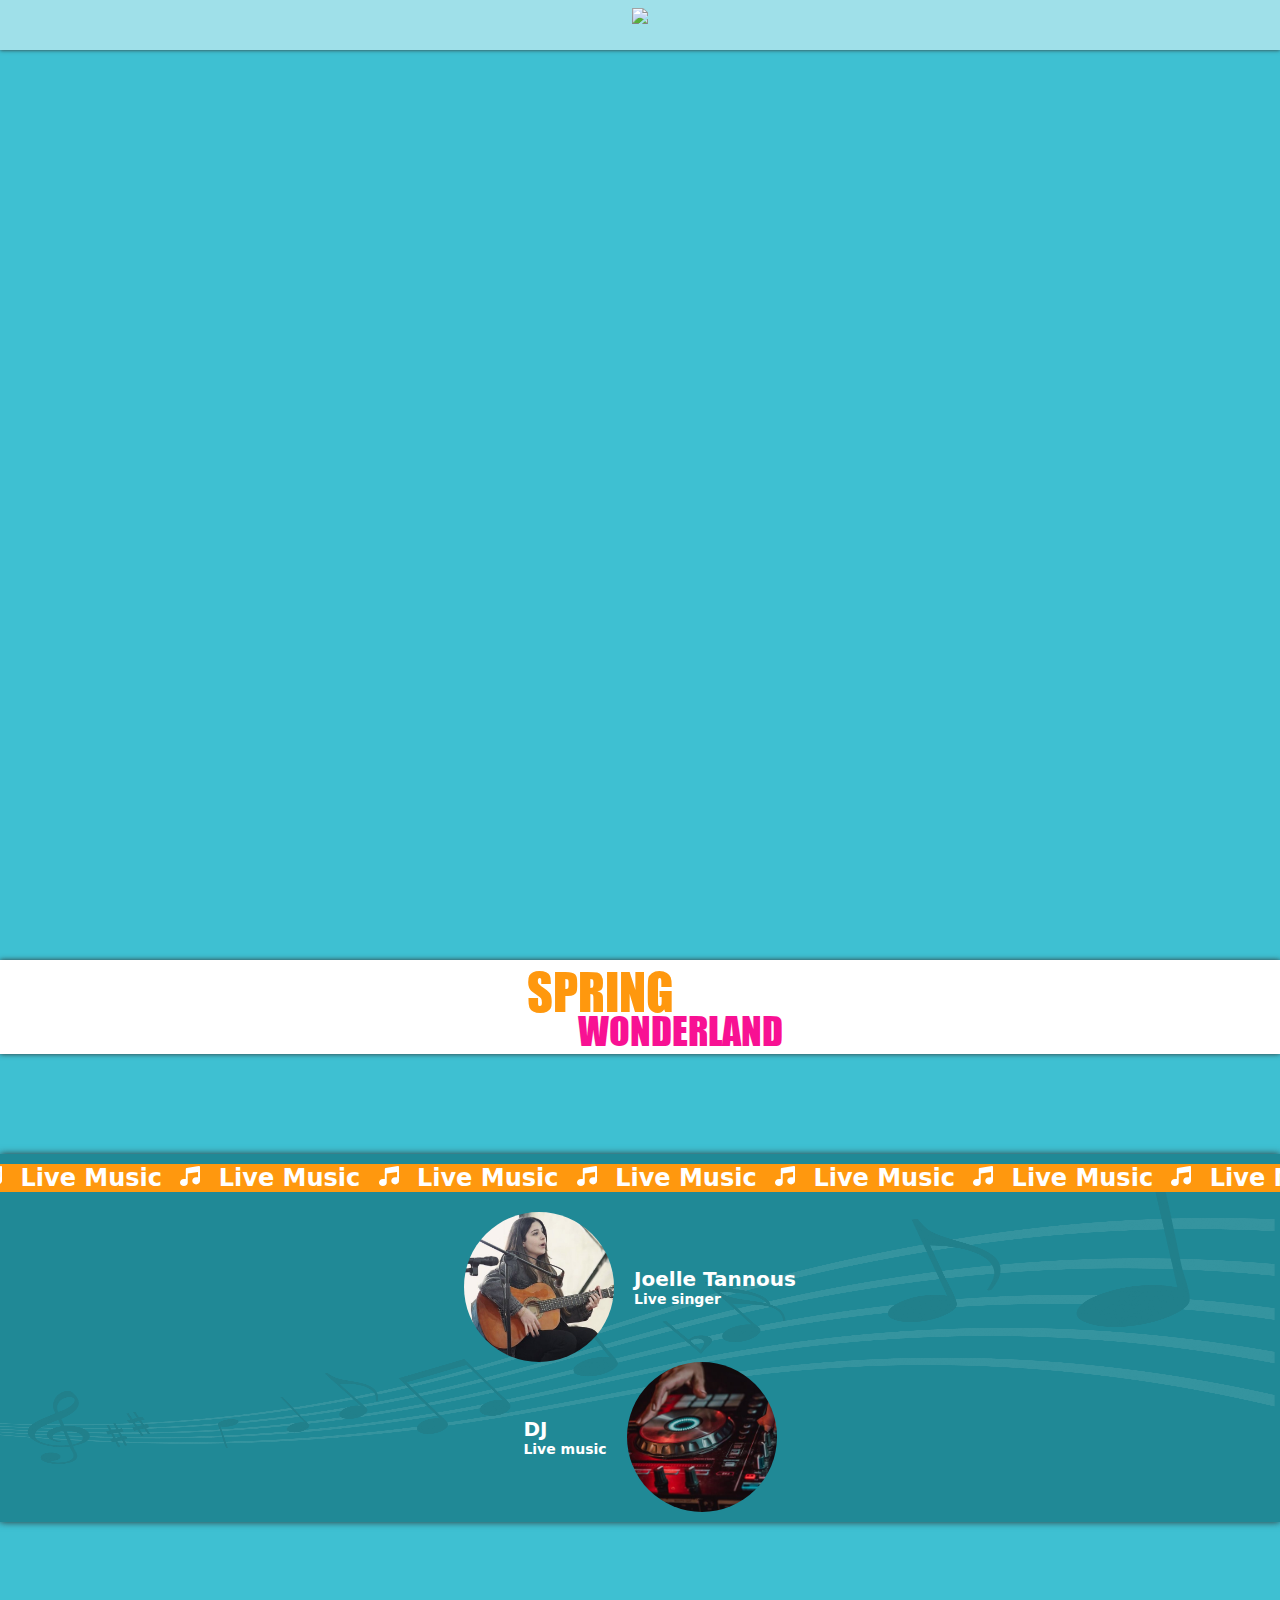
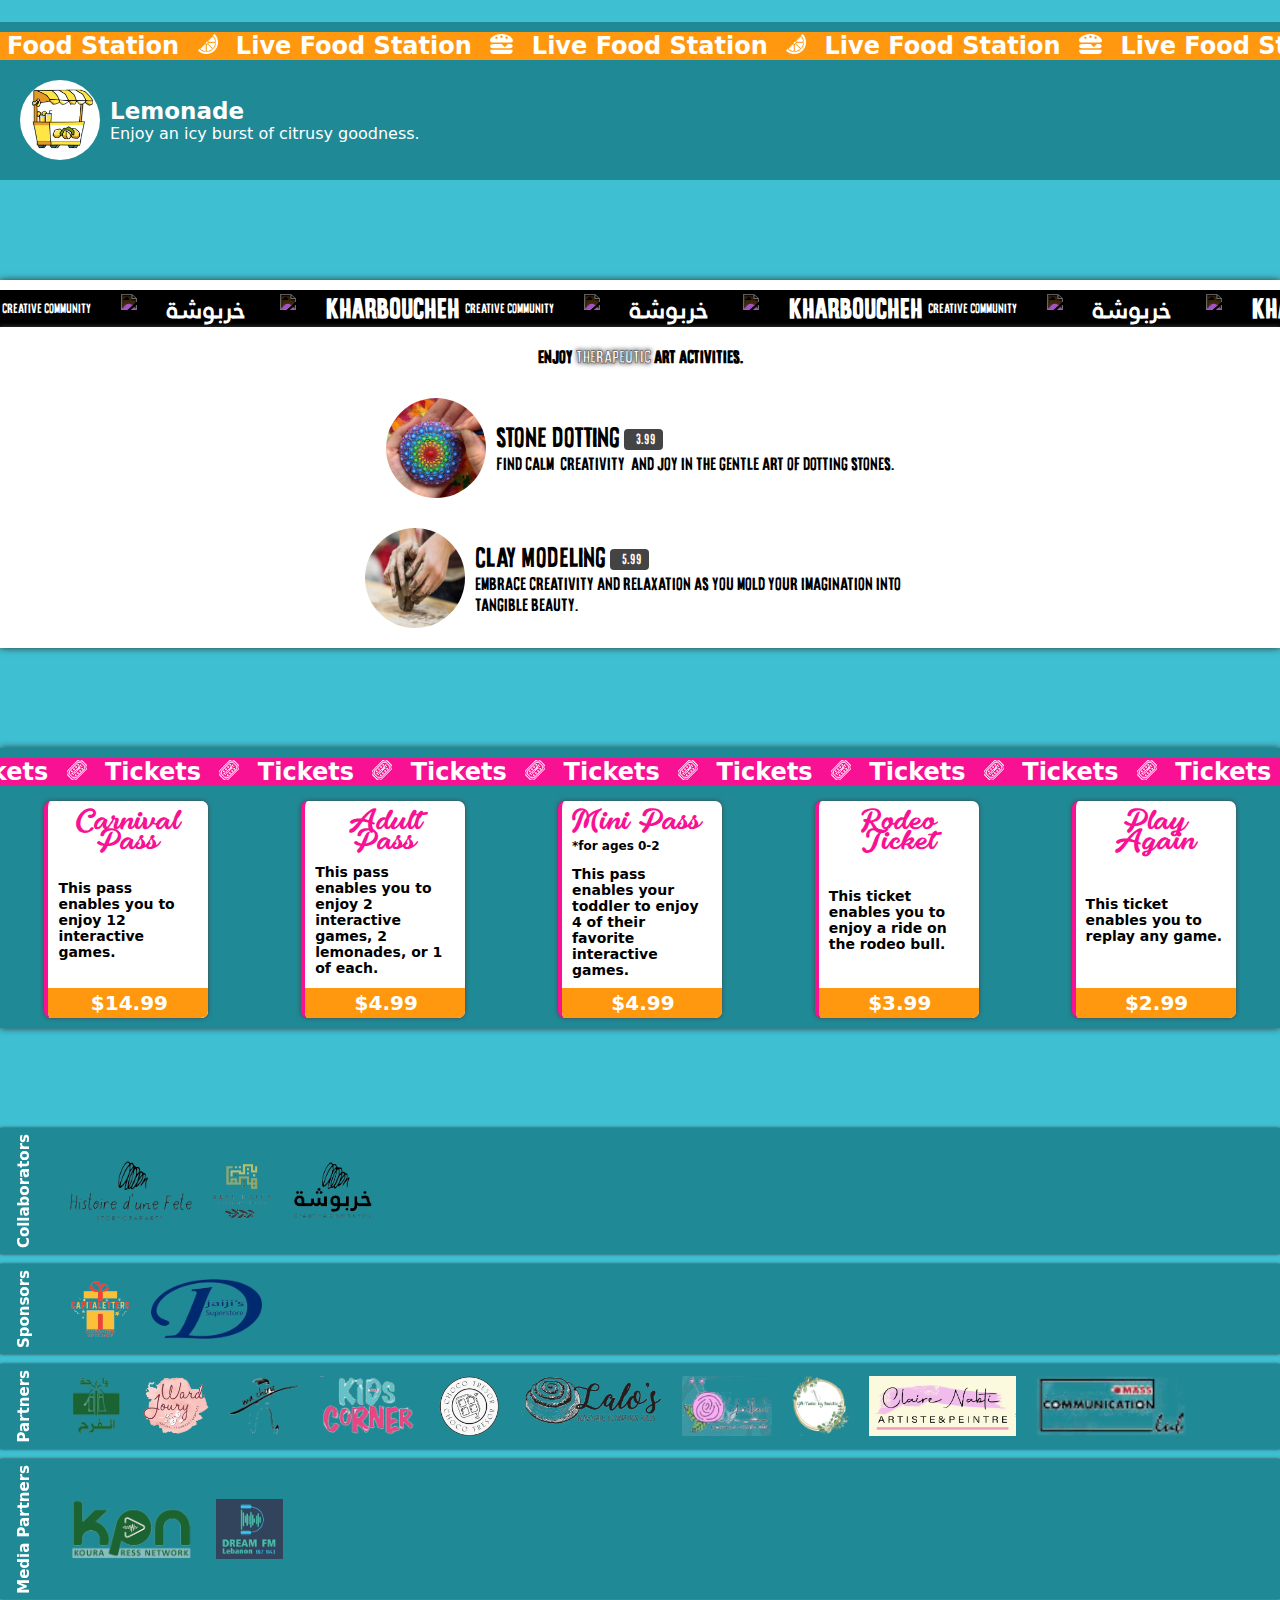
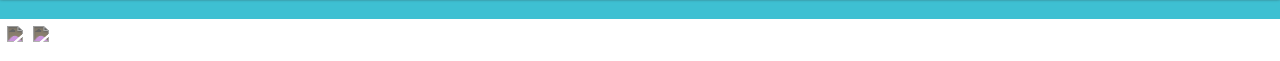
==== commit c7ff608f: "asdasd" ====
--- a/staging/index.html
+++ b/staging/index.html
@@ -37,40 +37,6 @@
 
     <div class="container">
 
-
-        <div class="kharboushe-wrapper wrapper">
-            <div class="kharboushe-title">
-                <h2 class="arabic">خربوشة</h2><img src="./res/HDFlogo.png"><h2 class="english">KHARBOUCHEH</h2><span>creative community</span> <img src="./res/HDFlogo.png"><h2 class="arabic">خربوشة</h2><img src="./res/HDFlogo.png"><h2 class="english">KHARBOUCHEH</h2><span>creative community</span> <img src="./res/HDFlogo.png"><h2 class="arabic">خربوشة</h2><img src="./res/HDFlogo.png"><h2 class="english">KHARBOUCHEH</h2><span>creative community</span> <img src="./res/HDFlogo.png"><h2 class="arabic">خربوشة</h2><img src="./res/HDFlogo.png"><h2 class="english">KHARBOUCHEH</h2><span>creative community</span> <img src="./res/HDFlogo.png"><h2 class="arabic">خربوشة</h2><img src="./res/HDFlogo.png"><h2 class="english">KHARBOUCHEH</h2><span>creative community</span> <img src="./res/HDFlogo.png"><h2 class="arabic">خربوشة</h2><img src="./res/HDFlogo.png"><h2 class="english">KHARBOUCHEH</h2><span>creative community</span> <img src="./res/HDFlogo.png"><h2 class="arabic">خربوشة</h2><img src="./res/HDFlogo.png"><h2 class="english">KHARBOUCHEH</h2><span>creative community</span> <img src="./res/HDFlogo.png"><h2 class="arabic">خربوشة</h2><img src="./res/HDFlogo.png"><h2 class="english">KHARBOUCHEH</h2><span>creative community</span> <img src="./res/HDFlogo.png"><h2 class="arabic">خربوشة</h2><img src="./res/HDFlogo.png"><h2 class="english">KHARBOUCHEH</h2><span>creative community</span> <img src="./res/HDFlogo.png"><h2 class="arabic">خربوشة</h2><img src="./res/HDFlogo.png"><h2 class="english">KHARBOUCHEH</h2><span>creative community</span> <img src="./res/HDFlogo.png"><h2 class="arabic">خربوشة</h2><img src="./res/HDFlogo.png"><h2 class="english">KHARBOUCHEH</h2><span>creative community</span> <img src="./res/HDFlogo.png"><h2 class="arabic">خربوشة</h2><img src="./res/HDFlogo.png"><h2 class="english">KHARBOUCHEH</h2><span>creative community</span> <img src="./res/HDFlogo.png"><h2 class="arabic">خربوشة</h2><img src="./res/HDFlogo.png"><h2 class="english">KHARBOUCHEH</h2><span>creative community</span> <img src="./res/HDFlogo.png"><h2 class="arabic">خربوشة</h2><img src="./res/HDFlogo.png"><h2 class="english">KHARBOUCHEH</h2><span>creative community</span> <img src="./res/HDFlogo.png"><h2 class="arabic">خربوشة</h2><img src="./res/HDFlogo.png"><h2 class="english">KHARBOUCHEH</h2><span>creative community</span> <img src="./res/HDFlogo.png"><h2 class="arabic">خربوشة</h2><img src="./res/HDFlogo.png"><h2 class="english">KHARBOUCHEH</h2><span>creative community</span> <img src="./res/HDFlogo.png">
-            </div>
-
-            <div class="kharboushe">
-                <h2>Enjoy <span class="bold">therapeutic</span> art activities.</h2>
-
-                <div class="kharboushe-item">
-                    <img src="./res/stone-dotting.jpg">
-                    <div class="kharboushe-item-text">
-                        <div class="activity-title">
-                            <p>Stone dotting</p>
-                            <p class="price">$3.99</p>
-                        </div>
-                        <p>Find calm, creativity, and joy in the gentle art of dotting stones.</p>
-                    </div>
-                </div>
-
-                <div class="kharboushe-item left">
-                    <img src="./res/clay-modeling.jpg">
-                    <div class="kharboushe-item-text">
-                        <div class="activity-title">
-                            <p>Clay Modeling</p>
-                            <p class="price">$5.99</p>
-                        </div>
-                        <p>Embrace creativity and relaxation as you mold your imagination into tangible beauty.</p>
-                    </div>
-                </div>
-
-            </div>
-        </div>
-
         <div class="music-wrapper wrapper">
             <div class="music">
                 <h2>Live Music <img src="./res/music-note.svg"> Live Music <img src="./res/music-note.svg"> Live Music <img src="./res/music-note.svg"> Live Music <img src="./res/music-note.svg"> Live Music <img src="./res/music-note.svg"> Live Music <img src="./res/music-note.svg"> Live Music <img src="./res/music-note.svg"> Live Music <img src="./res/music-note.svg"> Live Music <img src="./res/music-note.svg"> Live Music <img src="./res/music-note.svg"> Live Music <img src="./res/music-note.svg"> Live Music <img src="./res/music-note.svg"> Live Music <img src="./res/music-note.svg"> Live Music <img src="./res/music-note.svg"> Live Music <img src="./res/music-note.svg"> Live Music <img src="./res/music-note.svg"> Live Music <img src="./res/music-note.svg"> Live Music <img src="./res/music-note.svg"> Live Music <img src="./res/music-note.svg"> Live Music <img src="./res/music-note.svg"> Live Music <img src="./res/music-note.svg"> Live Music <img src="./res/music-note.svg"> Live Music <img src="./res/music-note.svg"> Live Music <img src="./res/music-note.svg"> Live Music <img src="./res/music-note.svg"> Live Music <img src="./res/music-note.svg"> Live Music <img src="./res/music-note.svg"> Live Music <img src="./res/music-note.svg"> Live Music <img src="./res/music-note.svg"> Live Music <img src="./res/music-note.svg"> Live Music <img src="./res/music-note.svg"> Live Music <img src="./res/music-note.svg"> Live Music <img src="./res/music-note.svg"> Live Music <img src="./res/music-note.svg"> Live Music <img src="./res/music-note.svg"> Live Music <img src="./res/music-note.svg"> Live Music <img src="./res/music-note.svg"> Live Music <img src="./res/music-note.svg"> Live Music <img src="./res/music-note.svg"> Live Music <img src="./res/music-note.svg"> Live Music <img src="./res/music-note.svg"> Live Music <img src="./res/music-note.svg"> Live Music <img src="./res/music-note.svg"> Live Music <img src="./res/music-note.svg"> vvLive Music <img src="./res/music-note.svg"> Live Music <img src="./res/music-note.svg"> Live Music <img src="./res/music-note.svg"> Live Music <img src="./res/music-note.svg"> Live Music <img src="./res/music-note.svg"> Live Music <img src="./res/music-note.svg"> Live Music <img src="./res/music-note.svg"> Live Music <img src="./res/music-note.svg"> Live Music <img src="./res/music-note.svg"> Live Music <img src="./res/music-note.svg"> Live Music <img src="./res/music-note.svg"> Live Music <img src="./res/music-note.svg"> Live Music <img src="./res/music-note.svg"> Live Music <img src="./res/music-note.svg"> Live Music <img src="./res/music-note.svg"> Live Music <img src="./res/music-note.svg"> Live Music <img src="./res/music-note.svg"> Live Music <img src="./res/music-note.svg"> Live Music <img src="./res/music-note.svg"> </h2>
@@ -119,6 +85,39 @@
             </div>
         </div>
 
+        <div class="kharboushe-wrapper wrapper">
+            <div class="kharboushe-title">
+                <h2 class="arabic">خربوشة</h2><img src="./res/HDFlogo.png"><h2 class="english">KHARBOUCHEH</h2><span>creative community</span> <img src="./res/HDFlogo.png"><h2 class="arabic">خربوشة</h2><img src="./res/HDFlogo.png"><h2 class="english">KHARBOUCHEH</h2><span>creative community</span> <img src="./res/HDFlogo.png"><h2 class="arabic">خربوشة</h2><img src="./res/HDFlogo.png"><h2 class="english">KHARBOUCHEH</h2><span>creative community</span> <img src="./res/HDFlogo.png"><h2 class="arabic">خربوشة</h2><img src="./res/HDFlogo.png"><h2 class="english">KHARBOUCHEH</h2><span>creative community</span> <img src="./res/HDFlogo.png"><h2 class="arabic">خربوشة</h2><img src="./res/HDFlogo.png"><h2 class="english">KHARBOUCHEH</h2><span>creative community</span> <img src="./res/HDFlogo.png"><h2 class="arabic">خربوشة</h2><img src="./res/HDFlogo.png"><h2 class="english">KHARBOUCHEH</h2><span>creative community</span> <img src="./res/HDFlogo.png"><h2 class="arabic">خربوشة</h2><img src="./res/HDFlogo.png"><h2 class="english">KHARBOUCHEH</h2><span>creative community</span> <img src="./res/HDFlogo.png"><h2 class="arabic">خربوشة</h2><img src="./res/HDFlogo.png"><h2 class="english">KHARBOUCHEH</h2><span>creative community</span> <img src="./res/HDFlogo.png"><h2 class="arabic">خربوشة</h2><img src="./res/HDFlogo.png"><h2 class="english">KHARBOUCHEH</h2><span>creative community</span> <img src="./res/HDFlogo.png"><h2 class="arabic">خربوشة</h2><img src="./res/HDFlogo.png"><h2 class="english">KHARBOUCHEH</h2><span>creative community</span> <img src="./res/HDFlogo.png"><h2 class="arabic">خربوشة</h2><img src="./res/HDFlogo.png"><h2 class="english">KHARBOUCHEH</h2><span>creative community</span> <img src="./res/HDFlogo.png"><h2 class="arabic">خربوشة</h2><img src="./res/HDFlogo.png"><h2 class="english">KHARBOUCHEH</h2><span>creative community</span> <img src="./res/HDFlogo.png"><h2 class="arabic">خربوشة</h2><img src="./res/HDFlogo.png"><h2 class="english">KHARBOUCHEH</h2><span>creative community</span> <img src="./res/HDFlogo.png"><h2 class="arabic">خربوشة</h2><img src="./res/HDFlogo.png"><h2 class="english">KHARBOUCHEH</h2><span>creative community</span> <img src="./res/HDFlogo.png"><h2 class="arabic">خربوشة</h2><img src="./res/HDFlogo.png"><h2 class="english">KHARBOUCHEH</h2><span>creative community</span> <img src="./res/HDFlogo.png"><h2 class="arabic">خربوشة</h2><img src="./res/HDFlogo.png"><h2 class="english">KHARBOUCHEH</h2><span>creative community</span> <img src="./res/HDFlogo.png">
+            </div>
+
+            <div class="kharboushe">
+                <h2>Enjoy <span class="bold">therapeutic</span> art activities.</h2>
+
+                <div class="kharboushe-item">
+                    <img src="./res/stone-dotting.jpg">
+                    <div class="kharboushe-item-text">
+                        <div class="activity-title">
+                            <p>Stone dotting</p>
+                            <p class="price">$3.99</p>
+                        </div>
+                        <p>Find calm, creativity, and joy in the gentle art of dotting stones.</p>
+                    </div>
+                </div>
+
+                <div class="kharboushe-item left">
+                    <img src="./res/clay-modeling.jpg">
+                    <div class="kharboushe-item-text">
+                        <div class="activity-title">
+                            <p>Clay Modeling</p>
+                            <p class="price">$5.99</p>
+                        </div>
+                        <p>Embrace creativity and relaxation as you mold your imagination into tangible beauty.</p>
+                    </div>
+                </div>
+
+            </div>
+        </div>
+
 
         <div class="tickets-wrapper wrapper">
             <h2>Tickets <img src="./res/ticket.svg"> Tickets <img src="./res/ticket.svg"> Tickets <img src="./res/ticket.svg"> Tickets <img src="./res/ticket.svg"> Tickets <img src="./res/ticket.svg"> Tickets <img src="./res/ticket.svg"> Tickets <img src="./res/ticket.svg"> Tickets <img src="./res/ticket.svg"> Tickets <img src="./res/ticket.svg"> Tickets <img src="./res/ticket.svg"> Tickets <img src="./res/ticket.svg"> Tickets <img src="./res/ticket.svg"> Tickets <img src="./res/ticket.svg"> Tickets <img src="./res/ticket.svg"> Tickets <img src="./res/ticket.svg"> Tickets <img src="./res/ticket.svg"> Tickets <img src="./res/ticket.svg"> Tickets <img src="./res/ticket.svg"> Tickets <img src="./res/ticket.svg"> Tickets <img src="./res/ticket.svg"> Tickets <img src="./res/ticket.svg"> Tickets <img src="./res/ticket.svg"> Tickets <img src="./res/ticket.svg"> Tickets <img src="./res/ticket.svg"> Tickets <img src="./res/ticket.svg"> Tickets <img src="./res/ticket.svg"> Tickets <img src="./res/ticket.svg"> Tickets <img src="./res/ticket.svg"> Tickets <img src="./res/ticket.svg"> Tickets <img src="./res/ticket.svg"> Tickets <img src="./res/ticket.svg"> Tickets <img src="./res/ticket.svg"> Tickets <img src="./res/ticket.svg"> Tickets <img src="./res/ticket.svg"> Tickets <img src="./res/ticket.svg"> Tickets <img src="./res/ticket.svg"> </h2>
--- a/staging/index.css
+++ b/staging/index.css
@@ -321,6 +321,7 @@
   background-color: #FFF;
   padding: 10px 0 0 0;
   overflow-x: hidden;
+  font-family: stupidMeeting;
 }
 .kharboushe-wrapper .background-img {
   height: 337px;
@@ -529,6 +530,14 @@
   font-family: janna;
   src: url("./res/janna.ttf");
 }
+@font-face {
+  font-family: Impact;
+  src: url("./res/impact.ttf");
+}
+@font-face {
+  font-family: stupidMeeting;
+  src: url("./res/stupid-meeting.otf");
+}
 @keyframes show {
   0% {
     opacity: 50%;
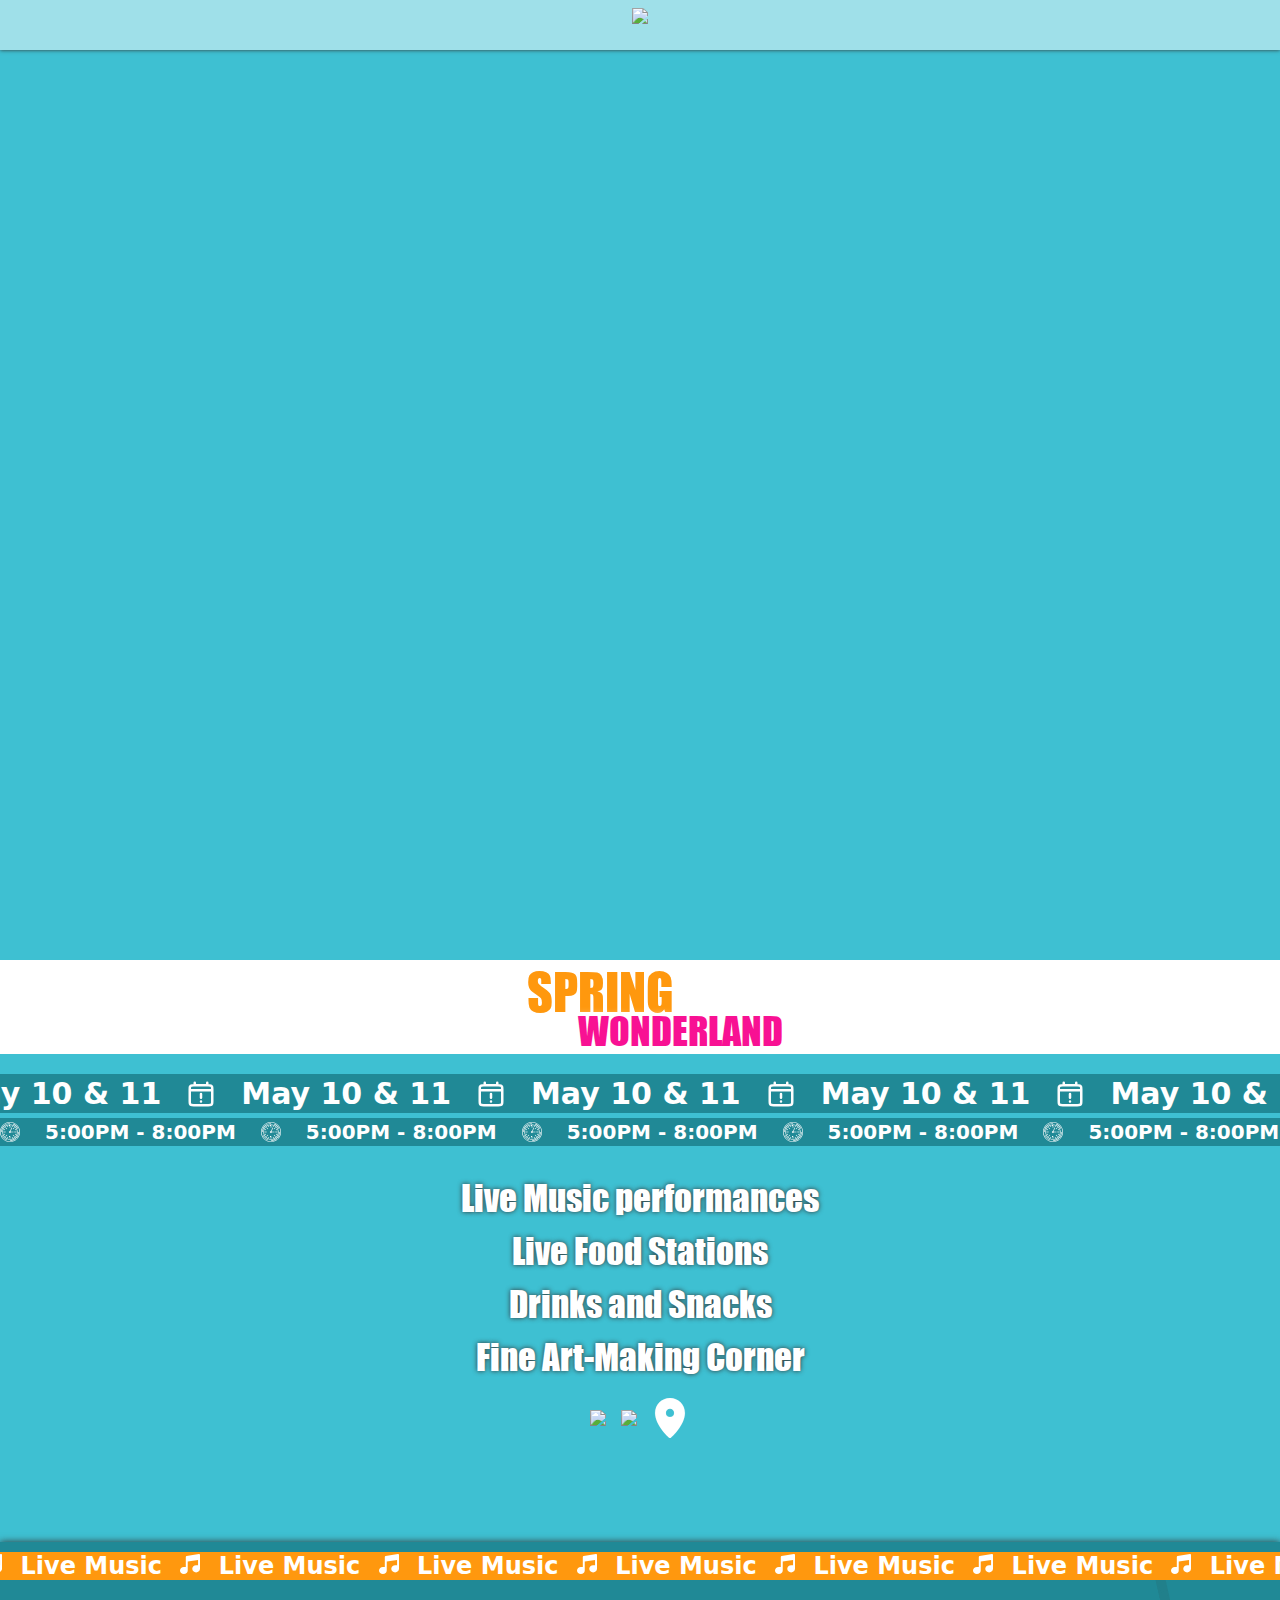
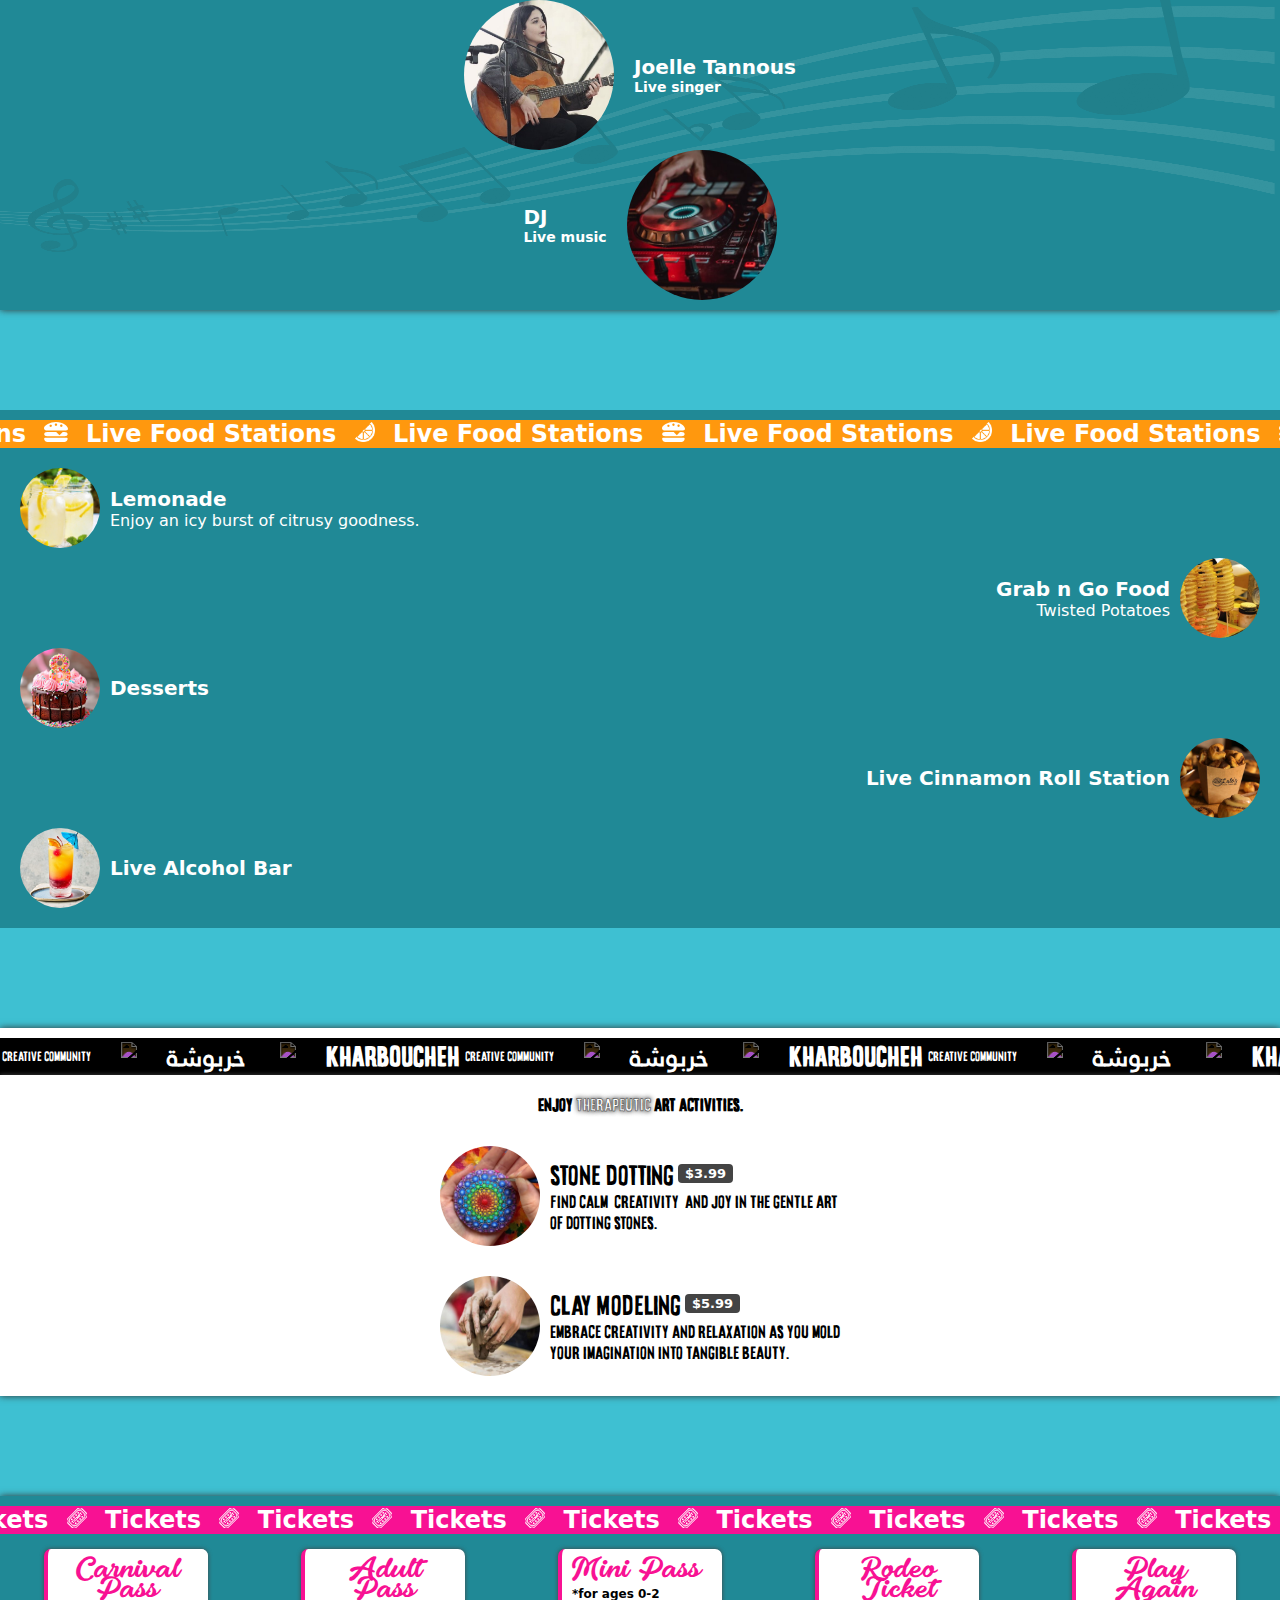
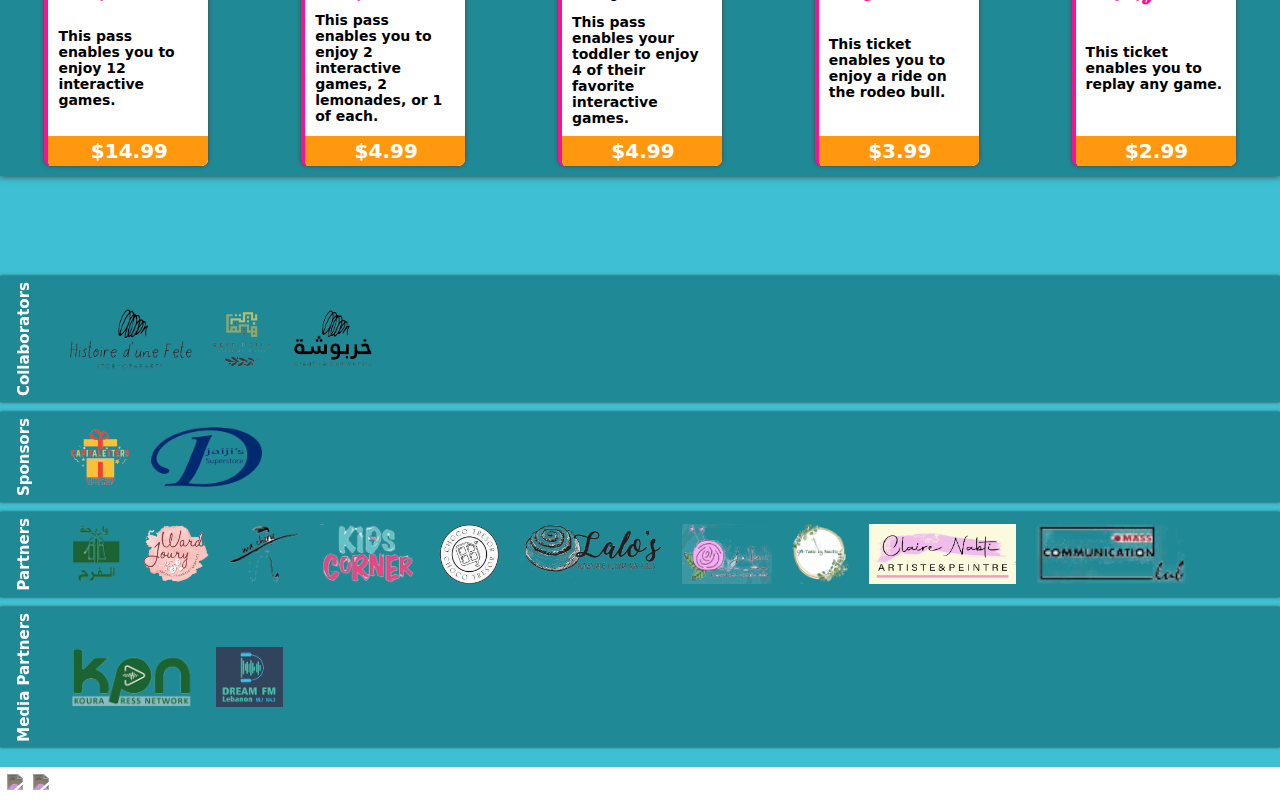
==== commit 85ed4d62: "asdasdasd" ====
--- a/staging/index.html
+++ b/staging/index.html
@@ -37,6 +37,31 @@
 
     <div class="container">
 
+
+        <div class="info-wrapper">
+            <div class="dates">
+                <img src="./res/calendar.svg"><h2>May 10 & 11</h2><img src="./res/calendar.svg"><h2>May 10 & 11</h2><img src="./res/calendar.svg"><h2>May 10 & 11</h2><img src="./res/calendar.svg"><h2>May 10 & 11</h2><img src="./res/calendar.svg"><h2>May 10 & 11</h2><img src="./res/calendar.svg"><h2>May 10 & 11</h2><img src="./res/calendar.svg"><h2>May 10 & 11</h2><img src="./res/calendar.svg"><h2>May 10 & 11</h2><img src="./res/calendar.svg"><h2>May 10 & 11</h2><img src="./res/calendar.svg"><h2>May 10 & 11</h2><img src="./res/calendar.svg"><h2>May 10 & 11</h2><img src="./res/calendar.svg"><h2>May 10 & 11</h2><img src="./res/calendar.svg"><h2>May 10 & 11</h2><img src="./res/calendar.svg"><h2>May 10 & 11</h2><img src="./res/calendar.svg"><h2>May 10 & 11</h2><img src="./res/calendar.svg"><h2>May 10 & 11</h2><img src="./res/calendar.svg"><h2>May 10 & 11</h2><img src="./res/calendar.svg"><h2>May 10 & 11</h2><img src="./res/calendar.svg"><h2>May 10 & 11</h2><img src="./res/calendar.svg"><h2>May 10 & 11</h2><img src="./res/calendar.svg"><h2>May 10 & 11</h2><img src="./res/calendar.svg"><h2>May 10 & 11</h2><img src="./res/calendar.svg"><h2>May 10 & 11</h2><img src="./res/calendar.svg"><h2>May 10 & 11</h2><img src="./res/calendar.svg"><h2>May 10 & 11</h2><img src="./res/calendar.svg"><h2>May 10 & 11</h2><img src="./res/calendar.svg"><h2>May 10 & 11</h2><img src="./res/calendar.svg"><h2>May 10 & 11</h2><img src="./res/calendar.svg"><h2>May 10 & 11</h2><img src="./res/calendar.svg"><h2>May 10 & 11</h2><img src="./res/calendar.svg"><h2>May 10 & 11</h2><img src="./res/calendar.svg"><h2>May 10 & 11</h2><img src="./res/calendar.svg"><h2>May 10 & 11</h2><img src="./res/calendar.svg"><h2>May 10 & 11</h2><img src="./res/calendar.svg"><h2>May 10 & 11</h2><img src="./res/calendar.svg"><h2>May 10 & 11</h2><img src="./res/calendar.svg"><h2>May 10 & 11</h2><img src="./res/calendar.svg"><h2>May 10 & 11</h2><img src="./res/calendar.svg"><h2>May 10 & 11</h2><img src="./res/calendar.svg"><h2>May 10 & 11</h2><img src="./res/calendar.svg"><h2>May 10 & 11</h2><img src="./res/calendar.svg"><h2>May 10 & 11</h2><img src="./res/calendar.svg"><h2>May 10 & 11</h2><img src="./res/calendar.svg"><h2>May 10 & 11</h2><img src="./res/calendar.svg"><h2>May 10 & 11</h2><img src="./res/calendar.svg"><h2>May 10 & 11</h2><img src="./res/calendar.svg"><h2>May 10 & 11</h2><img src="./res/calendar.svg"><h2>May 10 & 11</h2><img src="./res/calendar.svg"><h2>May 10 & 11</h2><img src="./res/calendar.svg"><h2>May 10 & 11</h2><img src="./res/calendar.svg"><h2>May 10 & 11</h2><img src="./res/calendar.svg"><h2>May 10 & 11</h2><img src="./res/calendar.svg"><h2>May 10 & 11</h2><img src="./res/calendar.svg"><h2>May 10 & 11</h2><img src="./res/calendar.svg"><h2>May 10 & 11</h2><img src="./res/calendar.svg"><h2>May 10 & 11</h2><img src="./res/calendar.svg"><h2>May 10 & 11</h2><img src="./res/calendar.svg"><h2>May 10 & 11</h2><img src="./res/calendar.svg"><h2>May 10 & 11</h2><img src="./res/calendar.svg"><h2>May 10 & 11</h2><img src="./res/calendar.svg"><h2>May 10 & 11</h2><img src="./res/calendar.svg"><h2>May 10 & 11</h2><img src="./res/calendar.svg"><h2>May 10 & 11</h2><img src="./res/calendar.svg"><h2>May 10 & 11</h2><img src="./res/calendar.svg"><h2>May 10 & 11</h2><img src="./res/calendar.svg"><h2>May 10 & 11</h2><img src="./res/calendar.svg"><h2>May 10 & 11</h2><img src="./res/calendar.svg"><h2>May 10 & 11</h2>
+            </div>
+            <div class="dates times">
+                <img src="./res/clock.svg"><h2>5:00PM - 8:00PM</h2><img src="./res/clock.svg"><h2>5:00PM - 8:00PM</h2><img src="./res/clock.svg"><h2>5:00PM - 8:00PM</h2><img src="./res/clock.svg"><h2>5:00PM - 8:00PM</h2><img src="./res/clock.svg"><h2>5:00PM - 8:00PM</h2><img src="./res/clock.svg"><h2>5:00PM - 8:00PM</h2><img src="./res/clock.svg"><h2>5:00PM - 8:00PM</h2><img src="./res/clock.svg"><h2>5:00PM - 8:00PM</h2><img src="./res/clock.svg"><h2>5:00PM - 8:00PM</h2><img src="./res/clock.svg"><h2>5:00PM - 8:00PM</h2><img src="./res/clock.svg"><h2>5:00PM - 8:00PM</h2><img src="./res/clock.svg"><h2>5:00PM - 8:00PM</h2><img src="./res/clock.svg"><h2>5:00PM - 8:00PM</h2><img src="./res/clock.svg"><h2>5:00PM - 8:00PM</h2><img src="./res/clock.svg"><h2>5:00PM - 8:00PM</h2><img src="./res/clock.svg"><h2>5:00PM - 8:00PM</h2><img src="./res/clock.svg"><h2>5:00PM - 8:00PM</h2><img src="./res/clock.svg"><h2>5:00PM - 8:00PM</h2><img src="./res/clock.svg"><h2>5:00PM - 8:00PM</h2><img src="./res/clock.svg"><h2>5:00PM - 8:00PM</h2><img src="./res/clock.svg"><h2>5:00PM - 8:00PM</h2><img src="./res/clock.svg"><h2>5:00PM - 8:00PM</h2><img src="./res/clock.svg"><h2>5:00PM - 8:00PM</h2><img src="./res/clock.svg"><h2>5:00PM - 8:00PM</h2><img src="./res/clock.svg"><h2>5:00PM - 8:00PM</h2><img src="./res/clock.svg"><h2>5:00PM - 8:00PM</h2><img src="./res/clock.svg"><h2>5:00PM - 8:00PM</h2><img src="./res/clock.svg"><h2>5:00PM - 8:00PM</h2><img src="./res/clock.svg"><h2>5:00PM - 8:00PM</h2><img src="./res/clock.svg"><h2>5:00PM - 8:00PM</h2><img src="./res/clock.svg"><h2>5:00PM - 8:00PM</h2><img src="./res/clock.svg"><h2>5:00PM - 8:00PM</h2><img src="./res/clock.svg"><h2>5:00PM - 8:00PM</h2><img src="./res/clock.svg"><h2>5:00PM - 8:00PM</h2><img src="./res/clock.svg"><h2>5:00PM - 8:00PM</h2><img src="./res/clock.svg"><h2>5:00PM - 8:00PM</h2><img src="./res/clock.svg"><h2>5:00PM - 8:00PM</h2><img src="./res/clock.svg"><h2>5:00PM - 8:00PM</h2><img src="./res/clock.svg"><h2>5:00PM - 8:00PM</h2><img src="./res/clock.svg"><h2>5:00PM - 8:00PM</h2><img src="./res/clock.svg"><h2>5:00PM - 8:00PM</h2><img src="./res/clock.svg"><h2>5:00PM - 8:00PM</h2><img src="./res/clock.svg"><h2>5:00PM - 8:00PM</h2><img src="./res/clock.svg"><h2>5:00PM - 8:00PM</h2><img src="./res/clock.svg"><h2>5:00PM - 8:00PM</h2><img src="./res/clock.svg"><h2>5:00PM - 8:00PM</h2><img src="./res/clock.svg"><h2>5:00PM - 8:00PM</h2><img src="./res/clock.svg"><h2>5:00PM - 8:00PM</h2><img src="./res/clock.svg"><h2>5:00PM - 8:00PM</h2><img src="./res/clock.svg"><h2>5:00PM - 8:00PM</h2><img src="./res/clock.svg"><h2>5:00PM - 8:00PM</h2><img src="./res/clock.svg"><h2>5:00PM - 8:00PM</h2><img src="./res/clock.svg"><h2>5:00PM - 8:00PM</h2><img src="./res/clock.svg"><h2>5:00PM - 8:00PM</h2><img src="./res/clock.svg"><h2>5:00PM - 8:00PM</h2><img src="./res/clock.svg"><h2>5:00PM - 8:00PM</h2><img src="./res/clock.svg"><h2>5:00PM - 8:00PM</h2><img src="./res/clock.svg"><h2>5:00PM - 8:00PM</h2><img src="./res/clock.svg"><h2>5:00PM - 8:00PM</h2><img src="./res/clock.svg"><h2>5:00PM - 8:00PM</h2><img src="./res/clock.svg"><h2>5:00PM - 8:00PM</h2><img src="./res/clock.svg"><h2>5:00PM - 8:00PM</h2><img src="./res/clock.svg"><h2>5:00PM - 8:00PM</h2><img src="./res/clock.svg"><h2>5:00PM - 8:00PM</h2><img src="./res/clock.svg"><h2>5:00PM - 8:00PM</h2><img src="./res/clock.svg"><h2>5:00PM - 8:00PM</h2><img src="./res/clock.svg"><h2>5:00PM - 8:00PM</h2>
+            </div>
+            <div class="info-div">
+                <!-- <div class="div-item"><img src="./res/bull.jpg"><p>Interactive Games</p></div> -->
+                <div class="div-item"><p>Live Music performances</p></div>
+                <div class="div-item"><p>Live Food Stations</p></div>
+                <div class="div-item"><p>Drinks and Snacks</p></div>
+                <div class="div-item"><p>Fine Art-Making Corner</p></div>
+            </div>
+
+            <div class="sm-buttons">
+                <a href="https://instagram.com/histoiredunefete"><img src="./res/insta-icon.svg"></a>
+                <a href="https://wa.me/+96176669172"><img src="./res/whatsapp-icon.svg"></a>
+                <a href="https://maps.app.goo.gl/9vb5FraBRJ5aWzQx5"><img src="./res/location-pin.svg"></a>
+            </div>
+
+        </div>
+
+
         <div class="music-wrapper wrapper">
             <div class="music">
                 <h2>Live Music <img src="./res/music-note.svg"> Live Music <img src="./res/music-note.svg"> Live Music <img src="./res/music-note.svg"> Live Music <img src="./res/music-note.svg"> Live Music <img src="./res/music-note.svg"> Live Music <img src="./res/music-note.svg"> Live Music <img src="./res/music-note.svg"> Live Music <img src="./res/music-note.svg"> Live Music <img src="./res/music-note.svg"> Live Music <img src="./res/music-note.svg"> Live Music <img src="./res/music-note.svg"> Live Music <img src="./res/music-note.svg"> Live Music <img src="./res/music-note.svg"> Live Music <img src="./res/music-note.svg"> Live Music <img src="./res/music-note.svg"> Live Music <img src="./res/music-note.svg"> Live Music <img src="./res/music-note.svg"> Live Music <img src="./res/music-note.svg"> Live Music <img src="./res/music-note.svg"> Live Music <img src="./res/music-note.svg"> Live Music <img src="./res/music-note.svg"> Live Music <img src="./res/music-note.svg"> Live Music <img src="./res/music-note.svg"> Live Music <img src="./res/music-note.svg"> Live Music <img src="./res/music-note.svg"> Live Music <img src="./res/music-note.svg"> Live Music <img src="./res/music-note.svg"> Live Music <img src="./res/music-note.svg"> Live Music <img src="./res/music-note.svg"> Live Music <img src="./res/music-note.svg"> Live Music <img src="./res/music-note.svg"> Live Music <img src="./res/music-note.svg"> Live Music <img src="./res/music-note.svg"> Live Music <img src="./res/music-note.svg"> Live Music <img src="./res/music-note.svg"> Live Music <img src="./res/music-note.svg"> Live Music <img src="./res/music-note.svg"> Live Music <img src="./res/music-note.svg"> Live Music <img src="./res/music-note.svg"> Live Music <img src="./res/music-note.svg"> Live Music <img src="./res/music-note.svg"> Live Music <img src="./res/music-note.svg"> Live Music <img src="./res/music-note.svg"> Live Music <img src="./res/music-note.svg"> vvLive Music <img src="./res/music-note.svg"> Live Music <img src="./res/music-note.svg"> Live Music <img src="./res/music-note.svg"> Live Music <img src="./res/music-note.svg"> Live Music <img src="./res/music-note.svg"> Live Music <img src="./res/music-note.svg"> Live Music <img src="./res/music-note.svg"> Live Music <img src="./res/music-note.svg"> Live Music <img src="./res/music-note.svg"> Live Music <img src="./res/music-note.svg"> Live Music <img src="./res/music-note.svg"> Live Music <img src="./res/music-note.svg"> Live Music <img src="./res/music-note.svg"> Live Music <img src="./res/music-note.svg"> Live Music <img src="./res/music-note.svg"> Live Music <img src="./res/music-note.svg"> Live Music <img src="./res/music-note.svg"> Live Music <img src="./res/music-note.svg"> Live Music <img src="./res/music-note.svg"> </h2>
@@ -70,16 +95,47 @@
 
 
         <div class="food-wrapper">
-            <h2>Live Food Station <img src="./res/lemon-slice.png"> Live Food Station <img src="./res/burger.svg"> Live Food Station <img src="./res/lemon-slice.png"> Live Food Station <img src="./res/burger.svg"> Live Food Station <img src="./res/lemon-slice.png"> Live Food Station <img src="./res/burger.svg"> Live Food Station <img src="./res/lemon-slice.png"> Live Food Station <img src="./res/burger.svg"> Live Food Station <img src="./res/lemon-slice.png"> Live Food Station <img src="./res/burger.svg"> Live Food Station <img src="./res/lemon-slice.png"> Live Food Station <img src="./res/burger.svg"> Live Food Station <img src="./res/lemon-slice.png"> Live Food Station <img src="./res/burger.svg"> Live Food Station <img src="./res/lemon-slice.png"> Live Food Station <img src="./res/burger.svg"> Live Food Station <img src="./res/lemon-slice.png"> Live Food Station <img src="./res/burger.svg"> Live Food Station <img src="./res/lemon-slice.png"> Live Food Station <img src="./res/burger.svg"> Live Food Station <img src="./res/lemon-slice.png"> Live Food Station <img src="./res/burger.svg"> Live Food Station <img src="./res/lemon-slice.png"> Live Food Station <img src="./res/burger.svg"> Live Food Station <img src="./res/lemon-slice.png"> Live Food Station <img src="./res/burger.svg"> Live Food Station <img src="./res/lemon-slice.png"> Live Food Station <img src="./res/burger.svg"> </h2>
+            <h2>Live Food Stations <img src="./res/lemon-slice.png"> Live Food Stations <img src="./res/burger.svg"> Live Food Stations <img src="./res/lemon-slice.png"> Live Food Stations <img src="./res/burger.svg"> Live Food Stations <img src="./res/lemon-slice.png"> Live Food Stations <img src="./res/burger.svg"> Live Food Stations <img src="./res/lemon-slice.png"> Live Food Stations <img src="./res/burger.svg"> Live Food Stations <img src="./res/lemon-slice.png"> Live Food Stations <img src="./res/burger.svg"> Live Food Stations <img src="./res/lemon-slice.png"> Live Food Stations <img src="./res/burger.svg"> Live Food Stations <img src="./res/lemon-slice.png"> Live Food Stations <img src="./res/burger.svg"> Live Food Stations <img src="./res/lemon-slice.png"> Live Food Stations <img src="./res/burger.svg"> Live Food Stations <img src="./res/lemon-slice.png"> Live Food Stations <img src="./res/burger.svg"> Live Food Stations <img src="./res/lemon-slice.png"> Live Food Stations <img src="./res/burger.svg"> Live Food Stations <img src="./res/lemon-slice.png"> Live Food Stations <img src="./res/burger.svg"> Live Food Stations <img src="./res/lemon-slice.png"> Live Food Stations <img src="./res/burger.svg"> Live Food Stations <img src="./res/lemon-slice.png"> Live Food Stations <img src="./res/burger.svg"> Live Food Stations <img src="./res/lemon-slice.png"> Live Food Stations <img src="./res/burger.svg"> </h2>
             <div class="food">
 
                 <div class="food-item">
-                    <img src="./res/lemonadestand.png">
+                    <img src="./res/lemonade.jpg">
                     <div class="food-text">
                         <h3>Lemonade</h3>
                         <p>Enjoy an icy burst of citrusy goodness.</p>
                     </div>
-                    
+                </div>
+
+                <div class="food-item">
+                    <img src="./res/twisted-potatoes.jpg">
+                    <div class="food-text">
+                        <h3>Grab n Go Food</h3>
+                        <p>Twisted Potatoes</p>
+                    </div>
+                </div>
+
+                <div class="food-item">
+                    <img src="./res/cake.png">
+                    <div class="food-text">
+                        <h3>Desserts</h3>
+                        <p></p>
+                    </div>
+                </div>
+
+                <div class="food-item">
+                    <img src="./res/lalos.jpg">
+                    <div class="food-text">
+                        <h3>Live Cinnamon Roll Station</h3>
+                        <p></p>
+                    </div>
+                </div>
+
+                <div class="food-item">
+                    <img src="./res/drink.jpg">
+                    <div class="food-text">
+                        <h3>Live Alcohol Bar</h3>
+                        <p></p>
+                    </div>
                 </div>
             
             </div>
--- a/staging/index.css
+++ b/staging/index.css
@@ -68,11 +68,11 @@
   align-items: center;
   background-color: white;
   margin: 60px 0 20px 0;
-  box-shadow: 0px 0px 5px #333;
 }
 .title span {
   font-size: min(40px, 2.4rem);
   font-family: Impact, Haettenschweiler, "Arial Narrow Bold", sans-serif;
+  text-shadow: 0px 0px 8px #FFF;
 }
 .title span:nth-child(1) {
   color: #ff980e;
@@ -394,7 +394,7 @@
   align-items: center;
   gap: 10px;
   margin: 0 20px;
-  max-width: 550px;
+  max-width: 400px;
 }
 .kharboushe-wrapper .kharboushe .kharboushe-item img {
   border-radius: 50%;
@@ -407,7 +407,7 @@
 }
 .kharboushe-wrapper .kharboushe .kharboushe-item .kharboushe-item-text .activity-title {
   display: flex;
-  align-items: flex-end;
+  align-items: center;
   gap: 4px;
 }
 .kharboushe-wrapper .kharboushe .kharboushe-item .kharboushe-item-text .activity-title p {
@@ -422,7 +422,8 @@
   color: white;
   padding: 2px 7px;
   border-radius: 4px;
-  font-weight: 500;
+  font-weight: 600;
+  font-family: system-ui, -apple-system, BlinkMacSystemFont, "Segoe UI", Roboto, Oxygen, Ubuntu, Cantarell, "Open Sans", "Helvetica Neue", sans-serif;
 }
 
 @keyframes slide-partners {
@@ -498,6 +499,9 @@
 }
 .food-wrapper .food {
   padding: 20px;
+  display: flex;
+  flex-direction: column;
+  gap: 10px;
 }
 .food-wrapper .food .food-item {
   display: flex;
@@ -515,11 +519,110 @@
 }
 .food-wrapper .food .food-item .food-text h3 {
   margin: 0;
-  font-size: 23px;
+  font-size: 20px;
 }
 .food-wrapper .food .food-item .food-text p {
   font-size: 16px;
   margin: 0;
+}
+.food-wrapper .food .food-item:nth-child(2n) {
+  flex-direction: row-reverse;
+  text-align: right;
+}
+
+@keyframes slide-dates {
+  0% {
+    transform: translate(0);
+  }
+  100% {
+    transform: translateX(3870px);
+  }
+}
+@keyframes slide-time {
+  0% {
+    transform: translate(0);
+  }
+  100% {
+    transform: translateX(-3870px);
+  }
+}
+.info-wrapper .dates {
+  display: flex;
+  align-items: center;
+  white-space: nowrap;
+  animation-name: slide-dates;
+  animation-duration: 100s;
+  animation-timing-function: linear;
+  animation-iteration-count: infinite;
+  margin: 0 0 0 -3870px;
+  gap: 25px;
+  background-color: #208996;
+  padding: 2px 0;
+}
+.info-wrapper .dates h2 {
+  color: white;
+  margin: 0;
+  display: flex;
+  flex-direction: column;
+  align-items: center;
+  justify-content: center;
+  font-size: 30px;
+  font-family: system-ui, -apple-system, BlinkMacSystemFont, "Segoe UI", Roboto, Oxygen, Ubuntu, Cantarell, "Open Sans", "Helvetica Neue", sans-serif;
+}
+.info-wrapper .dates img {
+  height: 30px;
+}
+.info-wrapper .times {
+  animation-name: slide-time;
+  animation-duration: 100s;
+  animation-timing-function: linear;
+  animation-iteration-count: infinite;
+  margin: 5px -3870px 0 0;
+}
+.info-wrapper .times h2 {
+  font-size: 20px;
+}
+.info-wrapper .times img {
+  height: 20px;
+}
+.info-wrapper .info-div {
+  list-style-type: none;
+  margin: 30px 0 0 0;
+  padding: 0;
+  display: flex;
+  flex-direction: column;
+  gap: 10px;
+}
+.info-wrapper .info-div .div-item {
+  display: flex;
+  align-items: center;
+  justify-content: center;
+  gap: 20px;
+}
+.info-wrapper .info-div .div-item p {
+  color: white;
+  text-align: center;
+  font-size: 35px;
+  margin: 0;
+  font-family: Impact, Haettenschweiler, "Arial Narrow Bold", sans-serif;
+  text-shadow: 0px 0px 5px #333;
+}
+.info-wrapper .info-div .div-item img {
+  height: 100px;
+  border-radius: 50%;
+}
+.info-wrapper .sm-buttons {
+  display: flex;
+  justify-content: center;
+  align-items: center;
+  gap: 15px;
+  margin: 20px 0 10px 0;
+}
+.info-wrapper .sm-buttons img {
+  height: 40px;
+}
+.info-wrapper .sm-buttons a:nth-child(3) {
+  margin: 0 0 0 -2px;
 }
 
 @font-face {
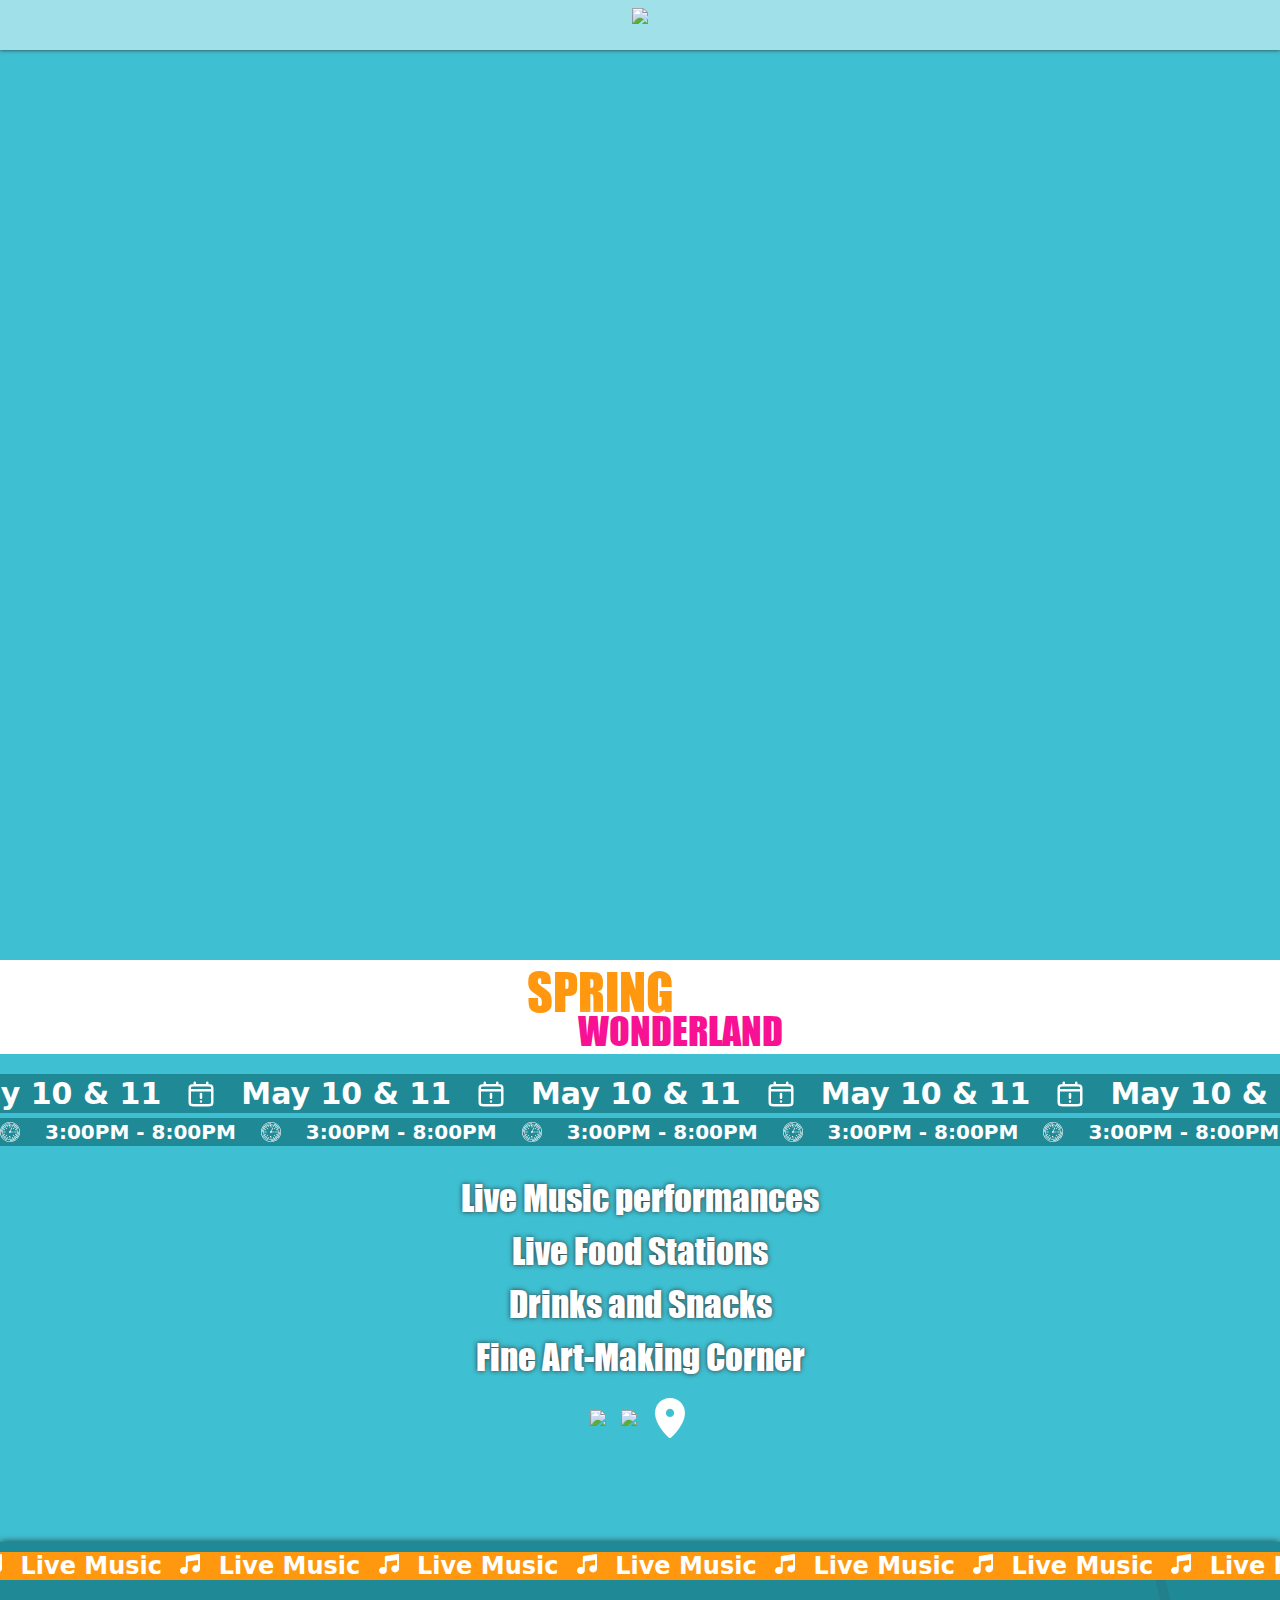
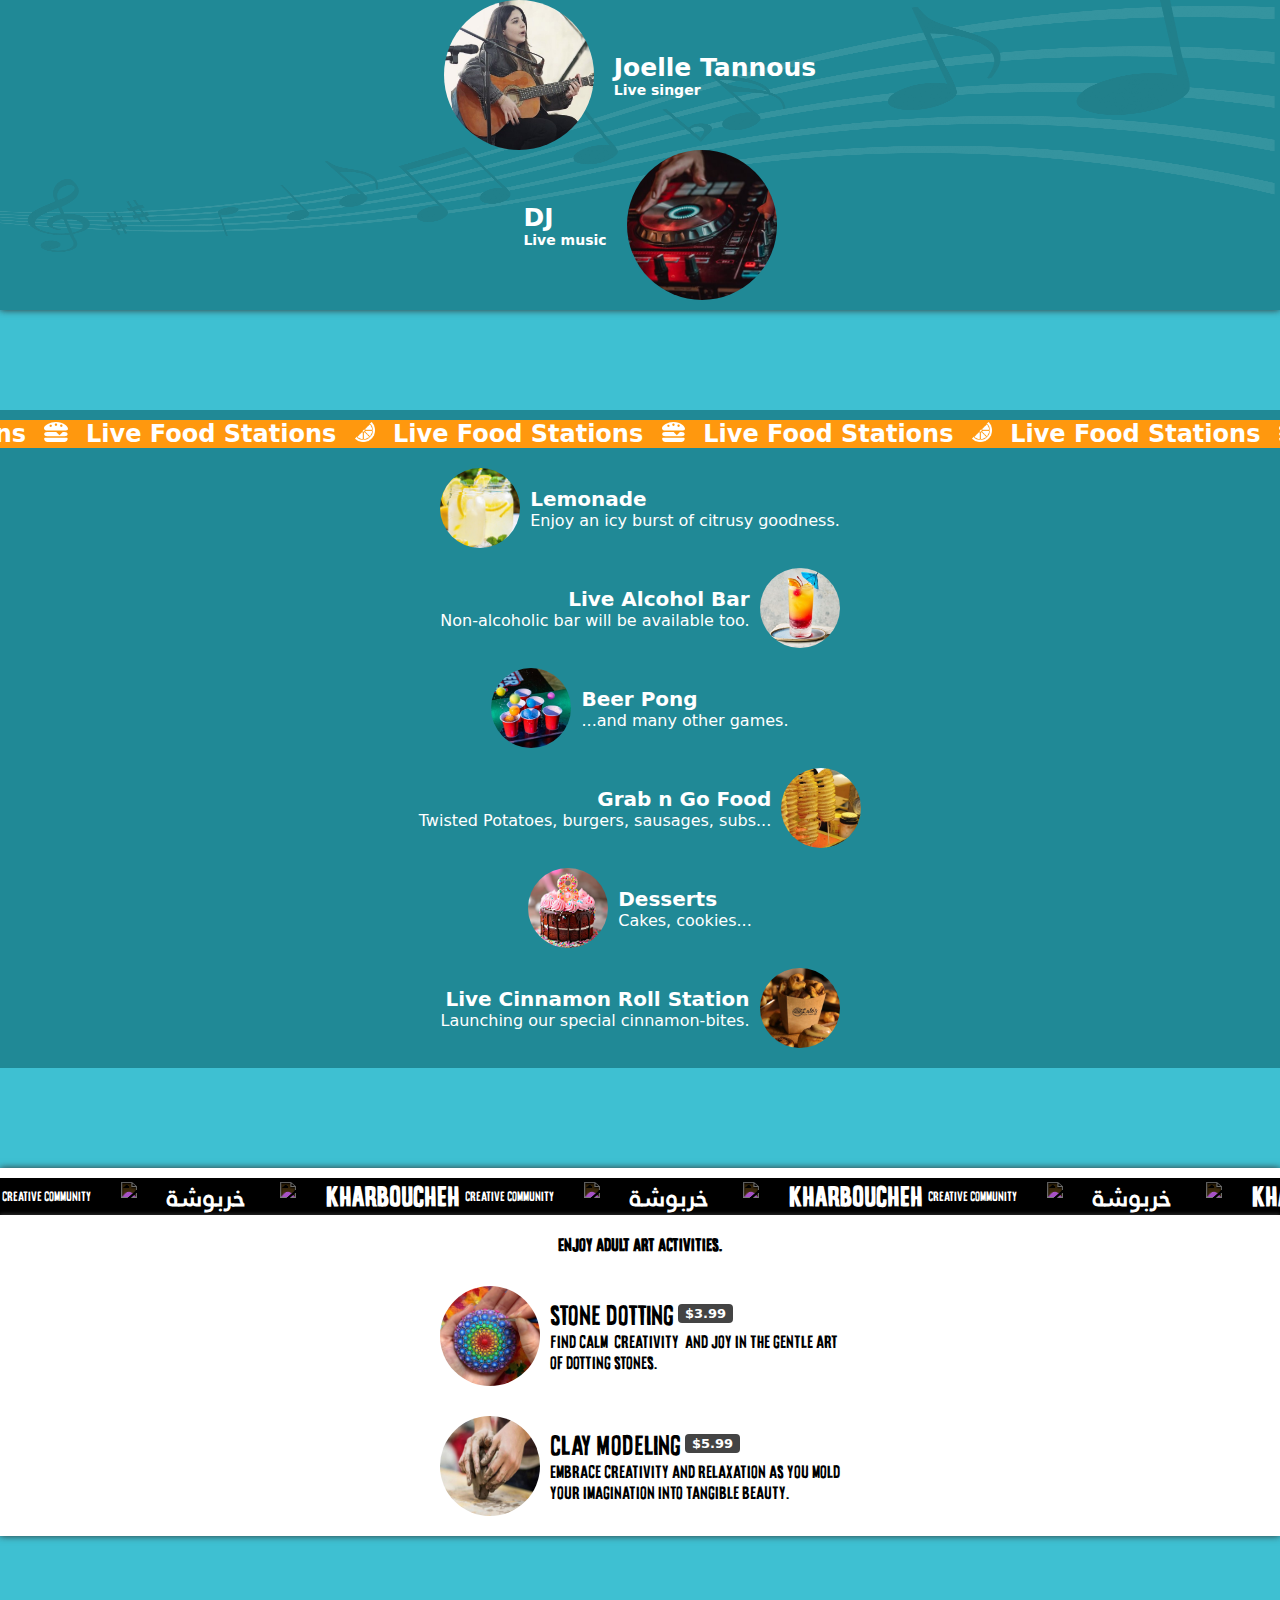
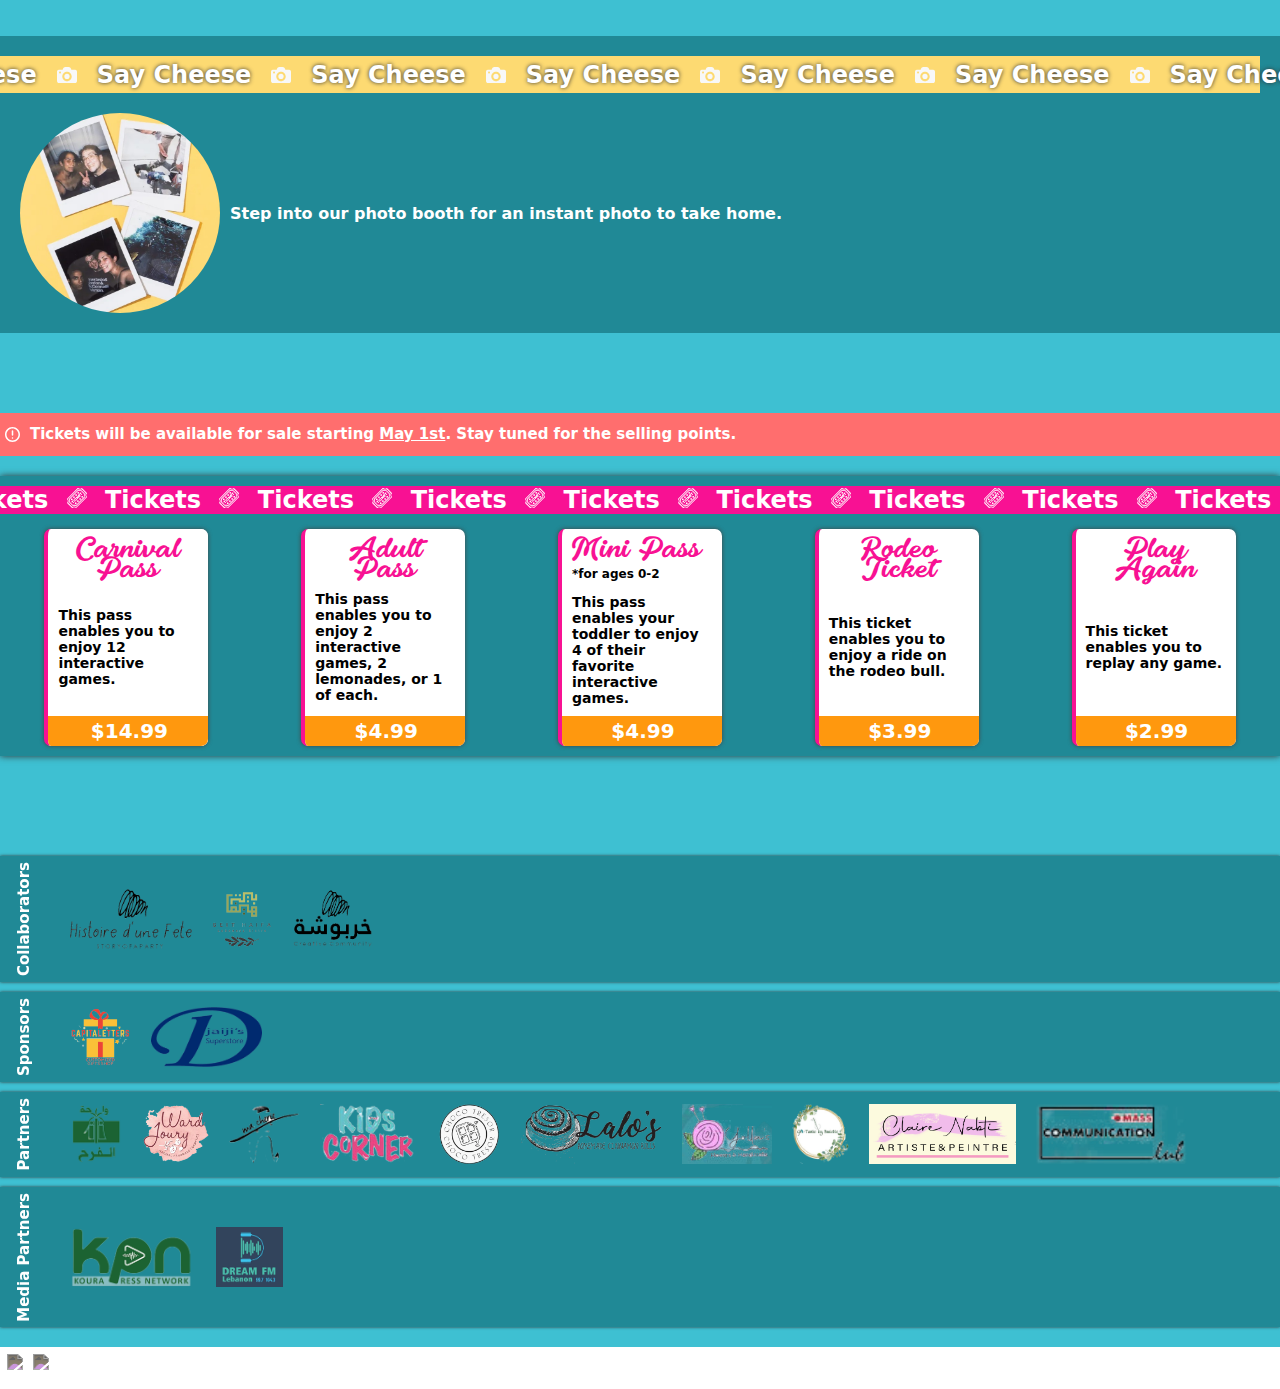
==== commit f583687e: "asdasdas" ====
--- a/staging/index.html
+++ b/staging/index.html
@@ -43,7 +43,7 @@
                 <img src="./res/calendar.svg"><h2>May 10 & 11</h2><img src="./res/calendar.svg"><h2>May 10 & 11</h2><img src="./res/calendar.svg"><h2>May 10 & 11</h2><img src="./res/calendar.svg"><h2>May 10 & 11</h2><img src="./res/calendar.svg"><h2>May 10 & 11</h2><img src="./res/calendar.svg"><h2>May 10 & 11</h2><img src="./res/calendar.svg"><h2>May 10 & 11</h2><img src="./res/calendar.svg"><h2>May 10 & 11</h2><img src="./res/calendar.svg"><h2>May 10 & 11</h2><img src="./res/calendar.svg"><h2>May 10 & 11</h2><img src="./res/calendar.svg"><h2>May 10 & 11</h2><img src="./res/calendar.svg"><h2>May 10 & 11</h2><img src="./res/calendar.svg"><h2>May 10 & 11</h2><img src="./res/calendar.svg"><h2>May 10 & 11</h2><img src="./res/calendar.svg"><h2>May 10 & 11</h2><img src="./res/calendar.svg"><h2>May 10 & 11</h2><img src="./res/calendar.svg"><h2>May 10 & 11</h2><img src="./res/calendar.svg"><h2>May 10 & 11</h2><img src="./res/calendar.svg"><h2>May 10 & 11</h2><img src="./res/calendar.svg"><h2>May 10 & 11</h2><img src="./res/calendar.svg"><h2>May 10 & 11</h2><img src="./res/calendar.svg"><h2>May 10 & 11</h2><img src="./res/calendar.svg"><h2>May 10 & 11</h2><img src="./res/calendar.svg"><h2>May 10 & 11</h2><img src="./res/calendar.svg"><h2>May 10 & 11</h2><img src="./res/calendar.svg"><h2>May 10 & 11</h2><img src="./res/calendar.svg"><h2>May 10 & 11</h2><img src="./res/calendar.svg"><h2>May 10 & 11</h2><img src="./res/calendar.svg"><h2>May 10 & 11</h2><img src="./res/calendar.svg"><h2>May 10 & 11</h2><img src="./res/calendar.svg"><h2>May 10 & 11</h2><img src="./res/calendar.svg"><h2>May 10 & 11</h2><img src="./res/calendar.svg"><h2>May 10 & 11</h2><img src="./res/calendar.svg"><h2>May 10 & 11</h2><img src="./res/calendar.svg"><h2>May 10 & 11</h2><img src="./res/calendar.svg"><h2>May 10 & 11</h2><img src="./res/calendar.svg"><h2>May 10 & 11</h2><img src="./res/calendar.svg"><h2>May 10 & 11</h2><img src="./res/calendar.svg"><h2>May 10 & 11</h2><img src="./res/calendar.svg"><h2>May 10 & 11</h2><img src="./res/calendar.svg"><h2>May 10 & 11</h2><img src="./res/calendar.svg"><h2>May 10 & 11</h2><img src="./res/calendar.svg"><h2>May 10 & 11</h2><img src="./res/calendar.svg"><h2>May 10 & 11</h2><img src="./res/calendar.svg"><h2>May 10 & 11</h2><img src="./res/calendar.svg"><h2>May 10 & 11</h2><img src="./res/calendar.svg"><h2>May 10 & 11</h2><img src="./res/calendar.svg"><h2>May 10 & 11</h2><img src="./res/calendar.svg"><h2>May 10 & 11</h2><img src="./res/calendar.svg"><h2>May 10 & 11</h2><img src="./res/calendar.svg"><h2>May 10 & 11</h2><img src="./res/calendar.svg"><h2>May 10 & 11</h2><img src="./res/calendar.svg"><h2>May 10 & 11</h2><img src="./res/calendar.svg"><h2>May 10 & 11</h2><img src="./res/calendar.svg"><h2>May 10 & 11</h2><img src="./res/calendar.svg"><h2>May 10 & 11</h2><img src="./res/calendar.svg"><h2>May 10 & 11</h2><img src="./res/calendar.svg"><h2>May 10 & 11</h2><img src="./res/calendar.svg"><h2>May 10 & 11</h2><img src="./res/calendar.svg"><h2>May 10 & 11</h2><img src="./res/calendar.svg"><h2>May 10 & 11</h2><img src="./res/calendar.svg"><h2>May 10 & 11</h2><img src="./res/calendar.svg"><h2>May 10 & 11</h2><img src="./res/calendar.svg"><h2>May 10 & 11</h2><img src="./res/calendar.svg"><h2>May 10 & 11</h2><img src="./res/calendar.svg"><h2>May 10 & 11</h2><img src="./res/calendar.svg"><h2>May 10 & 11</h2><img src="./res/calendar.svg"><h2>May 10 & 11</h2>
             </div>
             <div class="dates times">
-                <img src="./res/clock.svg"><h2>5:00PM - 8:00PM</h2><img src="./res/clock.svg"><h2>5:00PM - 8:00PM</h2><img src="./res/clock.svg"><h2>5:00PM - 8:00PM</h2><img src="./res/clock.svg"><h2>5:00PM - 8:00PM</h2><img src="./res/clock.svg"><h2>5:00PM - 8:00PM</h2><img src="./res/clock.svg"><h2>5:00PM - 8:00PM</h2><img src="./res/clock.svg"><h2>5:00PM - 8:00PM</h2><img src="./res/clock.svg"><h2>5:00PM - 8:00PM</h2><img src="./res/clock.svg"><h2>5:00PM - 8:00PM</h2><img src="./res/clock.svg"><h2>5:00PM - 8:00PM</h2><img src="./res/clock.svg"><h2>5:00PM - 8:00PM</h2><img src="./res/clock.svg"><h2>5:00PM - 8:00PM</h2><img src="./res/clock.svg"><h2>5:00PM - 8:00PM</h2><img src="./res/clock.svg"><h2>5:00PM - 8:00PM</h2><img src="./res/clock.svg"><h2>5:00PM - 8:00PM</h2><img src="./res/clock.svg"><h2>5:00PM - 8:00PM</h2><img src="./res/clock.svg"><h2>5:00PM - 8:00PM</h2><img src="./res/clock.svg"><h2>5:00PM - 8:00PM</h2><img src="./res/clock.svg"><h2>5:00PM - 8:00PM</h2><img src="./res/clock.svg"><h2>5:00PM - 8:00PM</h2><img src="./res/clock.svg"><h2>5:00PM - 8:00PM</h2><img src="./res/clock.svg"><h2>5:00PM - 8:00PM</h2><img src="./res/clock.svg"><h2>5:00PM - 8:00PM</h2><img src="./res/clock.svg"><h2>5:00PM - 8:00PM</h2><img src="./res/clock.svg"><h2>5:00PM - 8:00PM</h2><img src="./res/clock.svg"><h2>5:00PM - 8:00PM</h2><img src="./res/clock.svg"><h2>5:00PM - 8:00PM</h2><img src="./res/clock.svg"><h2>5:00PM - 8:00PM</h2><img src="./res/clock.svg"><h2>5:00PM - 8:00PM</h2><img src="./res/clock.svg"><h2>5:00PM - 8:00PM</h2><img src="./res/clock.svg"><h2>5:00PM - 8:00PM</h2><img src="./res/clock.svg"><h2>5:00PM - 8:00PM</h2><img src="./res/clock.svg"><h2>5:00PM - 8:00PM</h2><img src="./res/clock.svg"><h2>5:00PM - 8:00PM</h2><img src="./res/clock.svg"><h2>5:00PM - 8:00PM</h2><img src="./res/clock.svg"><h2>5:00PM - 8:00PM</h2><img src="./res/clock.svg"><h2>5:00PM - 8:00PM</h2><img src="./res/clock.svg"><h2>5:00PM - 8:00PM</h2><img src="./res/clock.svg"><h2>5:00PM - 8:00PM</h2><img src="./res/clock.svg"><h2>5:00PM - 8:00PM</h2><img src="./res/clock.svg"><h2>5:00PM - 8:00PM</h2><img src="./res/clock.svg"><h2>5:00PM - 8:00PM</h2><img src="./res/clock.svg"><h2>5:00PM - 8:00PM</h2><img src="./res/clock.svg"><h2>5:00PM - 8:00PM</h2><img src="./res/clock.svg"><h2>5:00PM - 8:00PM</h2><img src="./res/clock.svg"><h2>5:00PM - 8:00PM</h2><img src="./res/clock.svg"><h2>5:00PM - 8:00PM</h2><img src="./res/clock.svg"><h2>5:00PM - 8:00PM</h2><img src="./res/clock.svg"><h2>5:00PM - 8:00PM</h2><img src="./res/clock.svg"><h2>5:00PM - 8:00PM</h2><img src="./res/clock.svg"><h2>5:00PM - 8:00PM</h2><img src="./res/clock.svg"><h2>5:00PM - 8:00PM</h2><img src="./res/clock.svg"><h2>5:00PM - 8:00PM</h2><img src="./res/clock.svg"><h2>5:00PM - 8:00PM</h2><img src="./res/clock.svg"><h2>5:00PM - 8:00PM</h2><img src="./res/clock.svg"><h2>5:00PM - 8:00PM</h2><img src="./res/clock.svg"><h2>5:00PM - 8:00PM</h2><img src="./res/clock.svg"><h2>5:00PM - 8:00PM</h2><img src="./res/clock.svg"><h2>5:00PM - 8:00PM</h2><img src="./res/clock.svg"><h2>5:00PM - 8:00PM</h2><img src="./res/clock.svg"><h2>5:00PM - 8:00PM</h2><img src="./res/clock.svg"><h2>5:00PM - 8:00PM</h2><img src="./res/clock.svg"><h2>5:00PM - 8:00PM</h2><img src="./res/clock.svg"><h2>5:00PM - 8:00PM</h2><img src="./res/clock.svg"><h2>5:00PM - 8:00PM</h2><img src="./res/clock.svg"><h2>5:00PM - 8:00PM</h2><img src="./res/clock.svg"><h2>5:00PM - 8:00PM</h2>
+                <img src="./res/clock.svg"><h2>3:00PM - 8:00PM</h2><img src="./res/clock.svg"><h2>3:00PM - 8:00PM</h2><img src="./res/clock.svg"><h2>3:00PM - 8:00PM</h2><img src="./res/clock.svg"><h2>3:00PM - 8:00PM</h2><img src="./res/clock.svg"><h2>3:00PM - 8:00PM</h2><img src="./res/clock.svg"><h2>3:00PM - 8:00PM</h2><img src="./res/clock.svg"><h2>3:00PM - 8:00PM</h2><img src="./res/clock.svg"><h2>3:00PM - 8:00PM</h2><img src="./res/clock.svg"><h2>3:00PM - 8:00PM</h2><img src="./res/clock.svg"><h2>3:00PM - 8:00PM</h2><img src="./res/clock.svg"><h2>3:00PM - 8:00PM</h2><img src="./res/clock.svg"><h2>3:00PM - 8:00PM</h2><img src="./res/clock.svg"><h2>3:00PM - 8:00PM</h2><img src="./res/clock.svg"><h2>3:00PM - 8:00PM</h2><img src="./res/clock.svg"><h2>3:00PM - 8:00PM</h2><img src="./res/clock.svg"><h2>3:00PM - 8:00PM</h2><img src="./res/clock.svg"><h2>3:00PM - 8:00PM</h2><img src="./res/clock.svg"><h2>3:00PM - 8:00PM</h2><img src="./res/clock.svg"><h2>3:00PM - 8:00PM</h2><img src="./res/clock.svg"><h2>3:00PM - 8:00PM</h2><img src="./res/clock.svg"><h2>3:00PM - 8:00PM</h2><img src="./res/clock.svg"><h2>3:00PM - 8:00PM</h2><img src="./res/clock.svg"><h2>3:00PM - 8:00PM</h2><img src="./res/clock.svg"><h2>3:00PM - 8:00PM</h2><img src="./res/clock.svg"><h2>3:00PM - 8:00PM</h2><img src="./res/clock.svg"><h2>3:00PM - 8:00PM</h2><img src="./res/clock.svg"><h2>3:00PM - 8:00PM</h2><img src="./res/clock.svg"><h2>3:00PM - 8:00PM</h2><img src="./res/clock.svg"><h2>3:00PM - 8:00PM</h2><img src="./res/clock.svg"><h2>3:00PM - 8:00PM</h2><img src="./res/clock.svg"><h2>3:00PM - 8:00PM</h2><img src="./res/clock.svg"><h2>3:00PM - 8:00PM</h2><img src="./res/clock.svg"><h2>3:00PM - 8:00PM</h2><img src="./res/clock.svg"><h2>3:00PM - 8:00PM</h2><img src="./res/clock.svg"><h2>3:00PM - 8:00PM</h2><img src="./res/clock.svg"><h2>3:00PM - 8:00PM</h2><img src="./res/clock.svg"><h2>3:00PM - 8:00PM</h2><img src="./res/clock.svg"><h2>3:00PM - 8:00PM</h2><img src="./res/clock.svg"><h2>3:00PM - 8:00PM</h2><img src="./res/clock.svg"><h2>3:00PM - 8:00PM</h2><img src="./res/clock.svg"><h2>3:00PM - 8:00PM</h2><img src="./res/clock.svg"><h2>3:00PM - 8:00PM</h2><img src="./res/clock.svg"><h2>3:00PM - 8:00PM</h2><img src="./res/clock.svg"><h2>3:00PM - 8:00PM</h2><img src="./res/clock.svg"><h2>3:00PM - 8:00PM</h2><img src="./res/clock.svg"><h2>3:00PM - 8:00PM</h2><img src="./res/clock.svg"><h2>3:00PM - 8:00PM</h2><img src="./res/clock.svg"><h2>3:00PM - 8:00PM</h2><img src="./res/clock.svg"><h2>3:00PM - 8:00PM</h2><img src="./res/clock.svg"><h2>3:00PM - 8:00PM</h2><img src="./res/clock.svg"><h2>3:00PM - 8:00PM</h2><img src="./res/clock.svg"><h2>3:00PM - 8:00PM</h2><img src="./res/clock.svg"><h2>3:00PM - 8:00PM</h2><img src="./res/clock.svg"><h2>3:00PM - 8:00PM</h2><img src="./res/clock.svg"><h2>3:00PM - 8:00PM</h2><img src="./res/clock.svg"><h2>3:00PM - 8:00PM</h2><img src="./res/clock.svg"><h2>3:00PM - 8:00PM</h2><img src="./res/clock.svg"><h2>3:00PM - 8:00PM</h2><img src="./res/clock.svg"><h2>3:00PM - 8:00PM</h2><img src="./res/clock.svg"><h2>3:00PM - 8:00PM</h2><img src="./res/clock.svg"><h2>3:00PM - 8:00PM</h2><img src="./res/clock.svg"><h2>3:00PM - 8:00PM</h2><img src="./res/clock.svg"><h2>3:00PM - 8:00PM</h2><img src="./res/clock.svg"><h2>3:00PM - 8:00PM</h2><img src="./res/clock.svg"><h2>3:00PM - 8:00PM</h2><img src="./res/clock.svg"><h2>3:00PM - 8:00PM</h2><img src="./res/clock.svg"><h2>3:00PM - 8:00PM</h2>
             </div>
             <div class="info-div">
                 <!-- <div class="div-item"><img src="./res/bull.jpg"><p>Interactive Games</p></div> -->
@@ -107,10 +107,26 @@
                 </div>
 
                 <div class="food-item">
+                    <img src="./res/drink.jpg">
+                    <div class="food-text">
+                        <h3>Live Alcohol Bar</h3>
+                        <p>Non-alcoholic bar will be available too.</p>
+                    </div>
+                </div>
+
+                <div class="food-item">
+                    <img src="./res/beer-pong.jpg">
+                    <div class="food-text">
+                        <h3>Beer Pong</h3>
+                        <p>...and many other games.</p>
+                    </div>
+                </div>
+
+                <div class="food-item">
                     <img src="./res/twisted-potatoes.jpg">
                     <div class="food-text">
                         <h3>Grab n Go Food</h3>
-                        <p>Twisted Potatoes</p>
+                        <p>Twisted Potatoes, burgers, sausages, subs...</p>
                     </div>
                 </div>
 
@@ -118,7 +134,7 @@
                     <img src="./res/cake.png">
                     <div class="food-text">
                         <h3>Desserts</h3>
-                        <p></p>
+                        <p>Cakes, cookies...</p>
                     </div>
                 </div>
 
@@ -126,17 +142,10 @@
                     <img src="./res/lalos.jpg">
                     <div class="food-text">
                         <h3>Live Cinnamon Roll Station</h3>
-                        <p></p>
-                    </div>
-                </div>
-
-                <div class="food-item">
-                    <img src="./res/drink.jpg">
-                    <div class="food-text">
-                        <h3>Live Alcohol Bar</h3>
-                        <p></p>
-                    </div>
-                </div>
+                        <p>Launching our special cinnamon-bites.</p>
+                    </div>
+                </div>
+
             
             </div>
         </div>
@@ -147,7 +156,7 @@
             </div>
 
             <div class="kharboushe">
-                <h2>Enjoy <span class="bold">therapeutic</span> art activities.</h2>
+                <h2>Enjoy adult art activities.</h2>
 
                 <div class="kharboushe-item">
                     <img src="./res/stone-dotting.jpg">
@@ -174,6 +183,22 @@
             </div>
         </div>
 
+
+        <div class="photo-booth-wrapper">
+            <div class="photo-booth-title">
+                <h2>Say Cheese</h2><img src="./res/camera.svg"><h2>Say Cheese</h2> <img src="./res/camera.svg"><h2>Say Cheese</h2> <img src="./res/camera.svg"><h2>Say Cheese</h2> <img src="./res/camera.svg"><h2>Say Cheese</h2> <img src="./res/camera.svg"><h2>Say Cheese</h2> <img src="./res/camera.svg"><h2>Say Cheese</h2> <img src="./res/camera.svg"><h2>Say Cheese</h2> <img src="./res/camera.svg"><h2>Say Cheese</h2> <img src="./res/camera.svg"><h2>Say Cheese</h2> <img src="./res/camera.svg"><h2>Say Cheese</h2> <img src="./res/camera.svg"><h2>Say Cheese</h2> <img src="./res/camera.svg"><h2>Say Cheese</h2> <img src="./res/camera.svg"><h2>Say Cheese</h2> <img src="./res/camera.svg"><h2>Say Cheese</h2> <img src="./res/camera.svg"><h2>Say Cheese</h2> <img src="./res/camera.svg"><h2>Say Cheese</h2> <img src="./res/camera.svg"><h2>Say Cheese</h2> <img src="./res/camera.svg"><h2>Say Cheese</h2> <img src="./res/camera.svg"><h2>Say Cheese</h2> <img src="./res/camera.svg"><h2>Say Cheese</h2> <img src="./res/camera.svg"><h2>Say Cheese</h2> <img src="./res/camera.svg"><h2>Say Cheese</h2> <img src="./res/camera.svg"><h2>Say Cheese</h2> <img src="./res/camera.svg"><h2>Say Cheese</h2> <img src="./res/camera.svg"><h2>Say Cheese</h2> <img src="./res/camera.svg"><h2>Say Cheese</h2> <img src="./res/camera.svg"><h2>Say Cheese</h2> <img src="./res/camera.svg"><h2>Say Cheese</h2> <img src="./res/camera.svg"><h2>Say Cheese</h2> <img src="./res/camera.svg"><h2>Say Cheese</h2> <img src="./res/camera.svg"><h2>Say Cheese</h2> <img src="./res/camera.svg"><h2>Say Cheese</h2> <img src="./res/camera.svg"><h2>Say Cheese</h2> <img src="./res/camera.svg"><h2>Say Cheese</h2> <img src="./res/camera.svg"><h2>Say Cheese</h2> <img src="./res/camera.svg"><h2>Say Cheese</h2> <img src="./res/camera.svg"><h2>Say Cheese</h2> <img src="./res/camera.svg"><h2>Say Cheese</h2> <img src="./res/camera.svg"><h2>Say Cheese</h2> <img src="./res/camera.svg"><h2>Say Cheese</h2> <img src="./res/camera.svg"><h2>Say Cheese</h2> <img src="./res/camera.svg"><h2>Say Cheese</h2> <img src="./res/camera.svg"><h2>Say Cheese</h2> <img src="./res/camera.svg">
+            </div>
+            <div class="item">
+                <img src="./res/photo-booth.jpg">
+                <p>Step into our photo booth for an instant photo to take home.</p>
+            </div>
+            
+            
+        </div>
+
+        <div class="tickets-alert">
+            <img src="./res/attention.svg"> <h2>Tickets will be available for sale starting <span class="underline">May 1st</span>. Stay tuned for the selling points.</h2>
+        </div>
 
         <div class="tickets-wrapper wrapper">
             <h2>Tickets <img src="./res/ticket.svg"> Tickets <img src="./res/ticket.svg"> Tickets <img src="./res/ticket.svg"> Tickets <img src="./res/ticket.svg"> Tickets <img src="./res/ticket.svg"> Tickets <img src="./res/ticket.svg"> Tickets <img src="./res/ticket.svg"> Tickets <img src="./res/ticket.svg"> Tickets <img src="./res/ticket.svg"> Tickets <img src="./res/ticket.svg"> Tickets <img src="./res/ticket.svg"> Tickets <img src="./res/ticket.svg"> Tickets <img src="./res/ticket.svg"> Tickets <img src="./res/ticket.svg"> Tickets <img src="./res/ticket.svg"> Tickets <img src="./res/ticket.svg"> Tickets <img src="./res/ticket.svg"> Tickets <img src="./res/ticket.svg"> Tickets <img src="./res/ticket.svg"> Tickets <img src="./res/ticket.svg"> Tickets <img src="./res/ticket.svg"> Tickets <img src="./res/ticket.svg"> Tickets <img src="./res/ticket.svg"> Tickets <img src="./res/ticket.svg"> Tickets <img src="./res/ticket.svg"> Tickets <img src="./res/ticket.svg"> Tickets <img src="./res/ticket.svg"> Tickets <img src="./res/ticket.svg"> Tickets <img src="./res/ticket.svg"> Tickets <img src="./res/ticket.svg"> Tickets <img src="./res/ticket.svg"> Tickets <img src="./res/ticket.svg"> Tickets <img src="./res/ticket.svg"> Tickets <img src="./res/ticket.svg"> Tickets <img src="./res/ticket.svg"> Tickets <img src="./res/ticket.svg"> </h2>
--- a/staging/index.css
+++ b/staging/index.css
@@ -275,7 +275,7 @@
 .music-wrapper .music h3 {
   color: white;
   margin: 10px;
-  font-size: 20px;
+  font-size: 25px;
 }
 .music-wrapper .music .music-profile {
   display: flex;
@@ -501,13 +501,15 @@
   padding: 20px;
   display: flex;
   flex-direction: column;
+  align-items: center;
+  gap: 20px;
+}
+.food-wrapper .food .food-item {
+  display: flex;
+  align-items: center;
+  color: white;
   gap: 10px;
-}
-.food-wrapper .food .food-item {
-  display: flex;
-  align-items: center;
-  color: white;
-  gap: 10px;
+  max-width: 500px;
 }
 .food-wrapper .food .food-item img {
   height: 80px;
@@ -625,6 +627,67 @@
   margin: 0 0 0 -2px;
 }
 
+@keyframes slide-photo-booth {
+  0% {
+    transform: translate(0);
+  }
+  100% {
+    transform: translateX(3870px);
+  }
+}
+.photo-booth-wrapper {
+  padding: 20px;
+  background-color: #208996;
+}
+.photo-booth-wrapper .photo-booth-title {
+  display: flex;
+  white-space: nowrap;
+  align-items: center;
+  gap: 20px;
+  animation-name: slide-photo-booth;
+  animation-duration: 50s;
+  animation-timing-function: linear;
+  animation-iteration-count: infinite;
+  margin: 0 0 20px -4000px;
+  height: 35px;
+  color: white;
+  padding: 1px 0;
+  background-color: #fdda72;
+  text-shadow: 0px 0px 4px #333;
+}
+.photo-booth-wrapper .photo-booth-title img {
+  height: 20px;
+}
+.photo-booth-wrapper .item {
+  display: flex;
+  align-items: center;
+  gap: 10px;
+  color: white;
+}
+.photo-booth-wrapper .item img {
+  height: 200px;
+  border-radius: 50%;
+}
+.photo-booth-wrapper .item p {
+  font-weight: 600;
+}
+
+.tickets-alert {
+  display: flex;
+  align-items: center;
+  gap: 10px;
+  background-color: #ff6e6e;
+  margin: 80px 0 -80px 0;
+  padding: 0 5px;
+}
+.tickets-alert img {
+  height: 15px;
+}
+.tickets-alert h2 {
+  font-size: 15px;
+  color: white;
+}
+
 @font-face {
   font-family: fondy;
   src: url("./res/fondy.ttf");
@@ -680,4 +743,8 @@
   box-shadow: 0px 0px 7px #333;
 }
 
+.underline {
+  text-decoration: underline;
+}
+
 /*# sourceMappingURL=index.css.map */
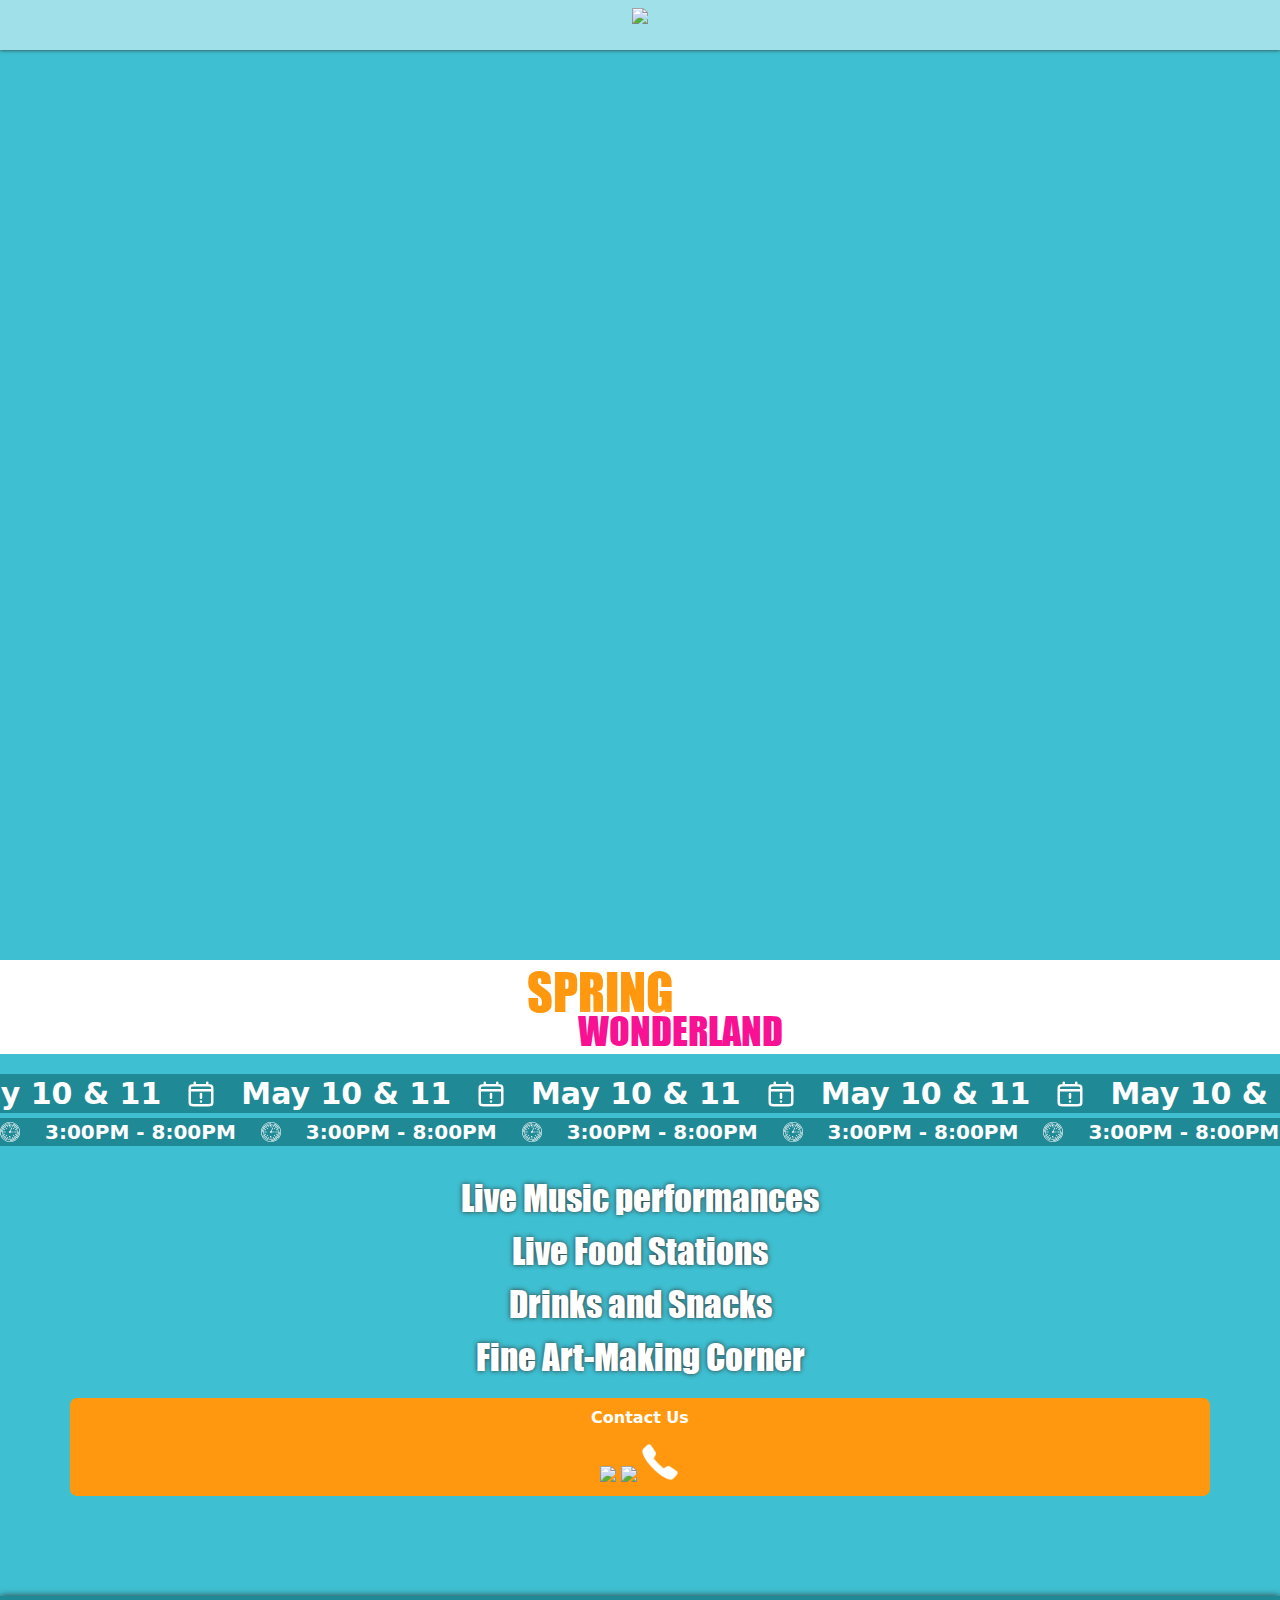
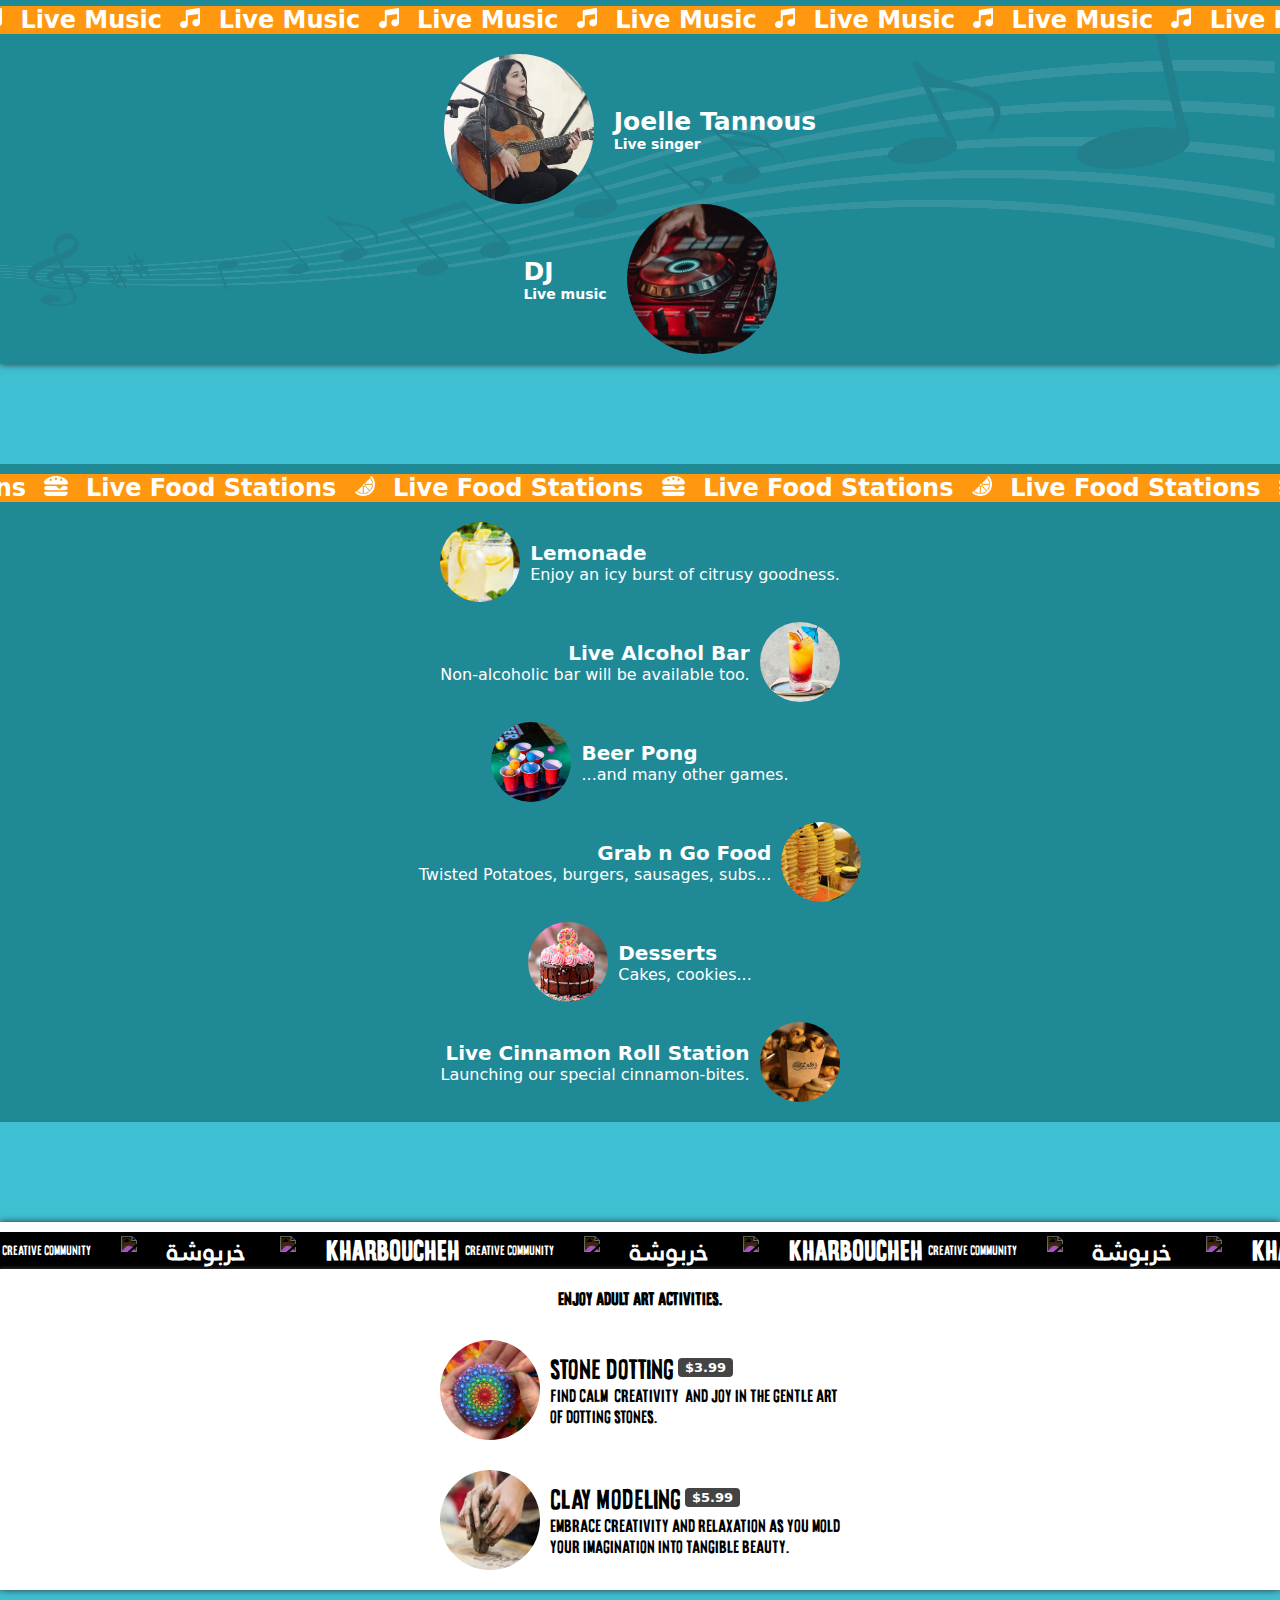
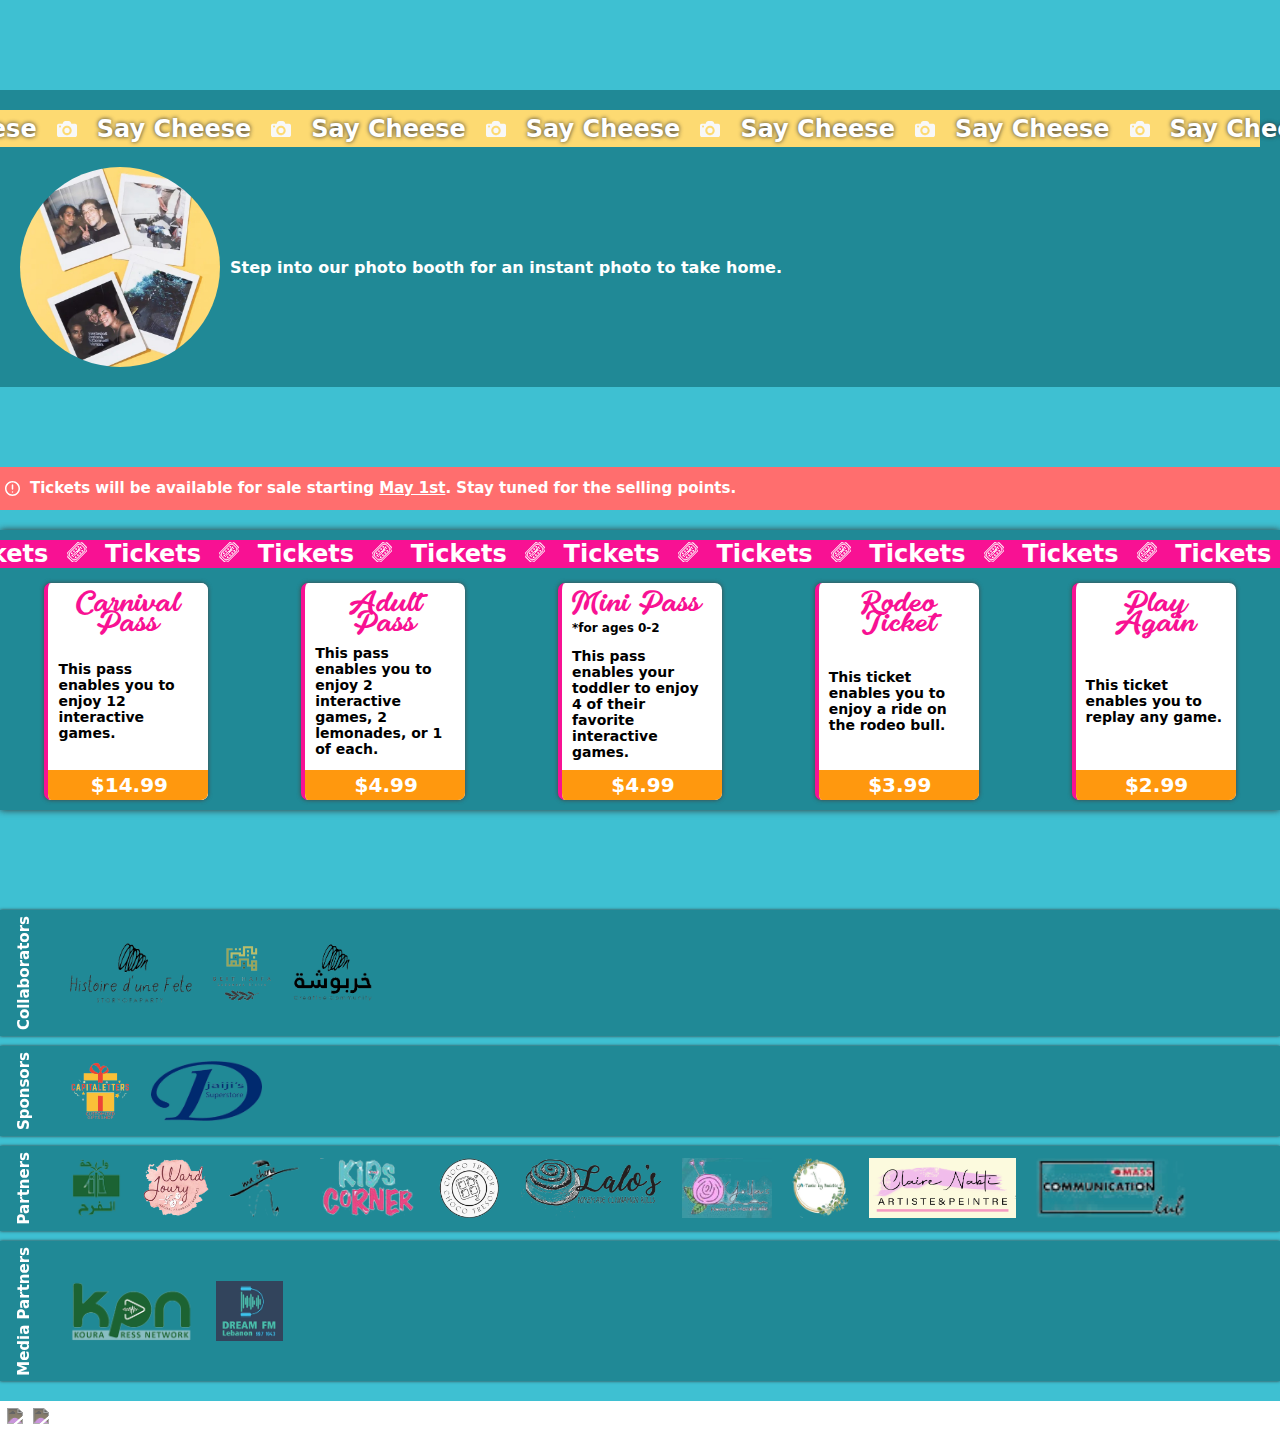
==== commit 15bb7dc9: "adasdasd" ====
--- a/staging/index.html
+++ b/staging/index.html
@@ -54,11 +54,17 @@
             </div>
 
             <div class="sm-buttons">
-                <a href="https://instagram.com/histoiredunefete"><img src="./res/insta-icon.svg"></a>
-                <a href="https://wa.me/+96176669172"><img src="./res/whatsapp-icon.svg"></a>
-                <a href="https://maps.app.goo.gl/9vb5FraBRJ5aWzQx5"><img src="./res/location-pin.svg"></a>
-            </div>
-
+
+                <div class="contact-us">
+                    <p>Contact Us</p>
+                </div>
+                <div class="links">
+                    <a href="https://instagram.com/histoiredunefete"><img src="./res/insta-icon.svg"></a>
+                    <a href="https://wa.me/+96176669172"><img src="./res/whatsapp-icon.svg"></a>
+                    <a href="tel:76669172"><img src="./res/phone.png"></a>
+                    <!-- <a href="https://maps.app.goo.gl/9vb5FraBRJ5aWzQx5"><img src="./res/location-pin.svg"></a> -->
+                </div>
+            </div>
         </div>
 
 
--- a/staging/index.css
+++ b/staging/index.css
@@ -1,27 +1,33 @@
 @keyframes load {
   0% {
-    transform: scale(60%);
+    align-self: center;
+    transform: scale(30%);
     opacity: 50%;
-  }
-  30% {
-    transform: scale(38%);
+    filter: invert(0);
+  }
+  20% {
+    transform: scale(50%);
     opacity: 100%;
-  }
-  95% {
-    transform: scale(38%);
+    align-self: center;
+    filter: invert(0);
+  }
+  50% {
+    transform: scale(50%);
     opacity: 100%;
-  }
-  100% {
+    align-self: center;
+    filter: invert(0);
+  }
+  100% {
+    align-self: center;
     opacity: 0%;
-    transform: scale(30%);
+    transform: scale(500%);
   }
 }
 #load-logo {
   height: 320px;
   opacity: 0%;
   animation-name: load;
-  animation-duration: 0.1s;
-  filter: invert(1);
+  animation-duration: 4s;
 }
 
 nav#navbar {
@@ -617,14 +623,28 @@
   display: flex;
   justify-content: center;
   align-items: center;
+  flex-direction: column;
   gap: 15px;
-  margin: 20px 0 10px 0;
+  background-color: #ff980e;
+  padding: 10px;
+  margin: 20px 70px 0 70px;
+  border-radius: 7px;
 }
 .info-wrapper .sm-buttons img {
   height: 40px;
 }
 .info-wrapper .sm-buttons a:nth-child(3) {
   margin: 0 0 0 -2px;
+}
+.info-wrapper .contact-us {
+  display: flex;
+  justify-content: center;
+  cursor: pointer;
+  font-weight: 600;
+  color: white;
+}
+.info-wrapper .contact-us p {
+  margin: 0;
 }
 
 @keyframes slide-photo-booth {
